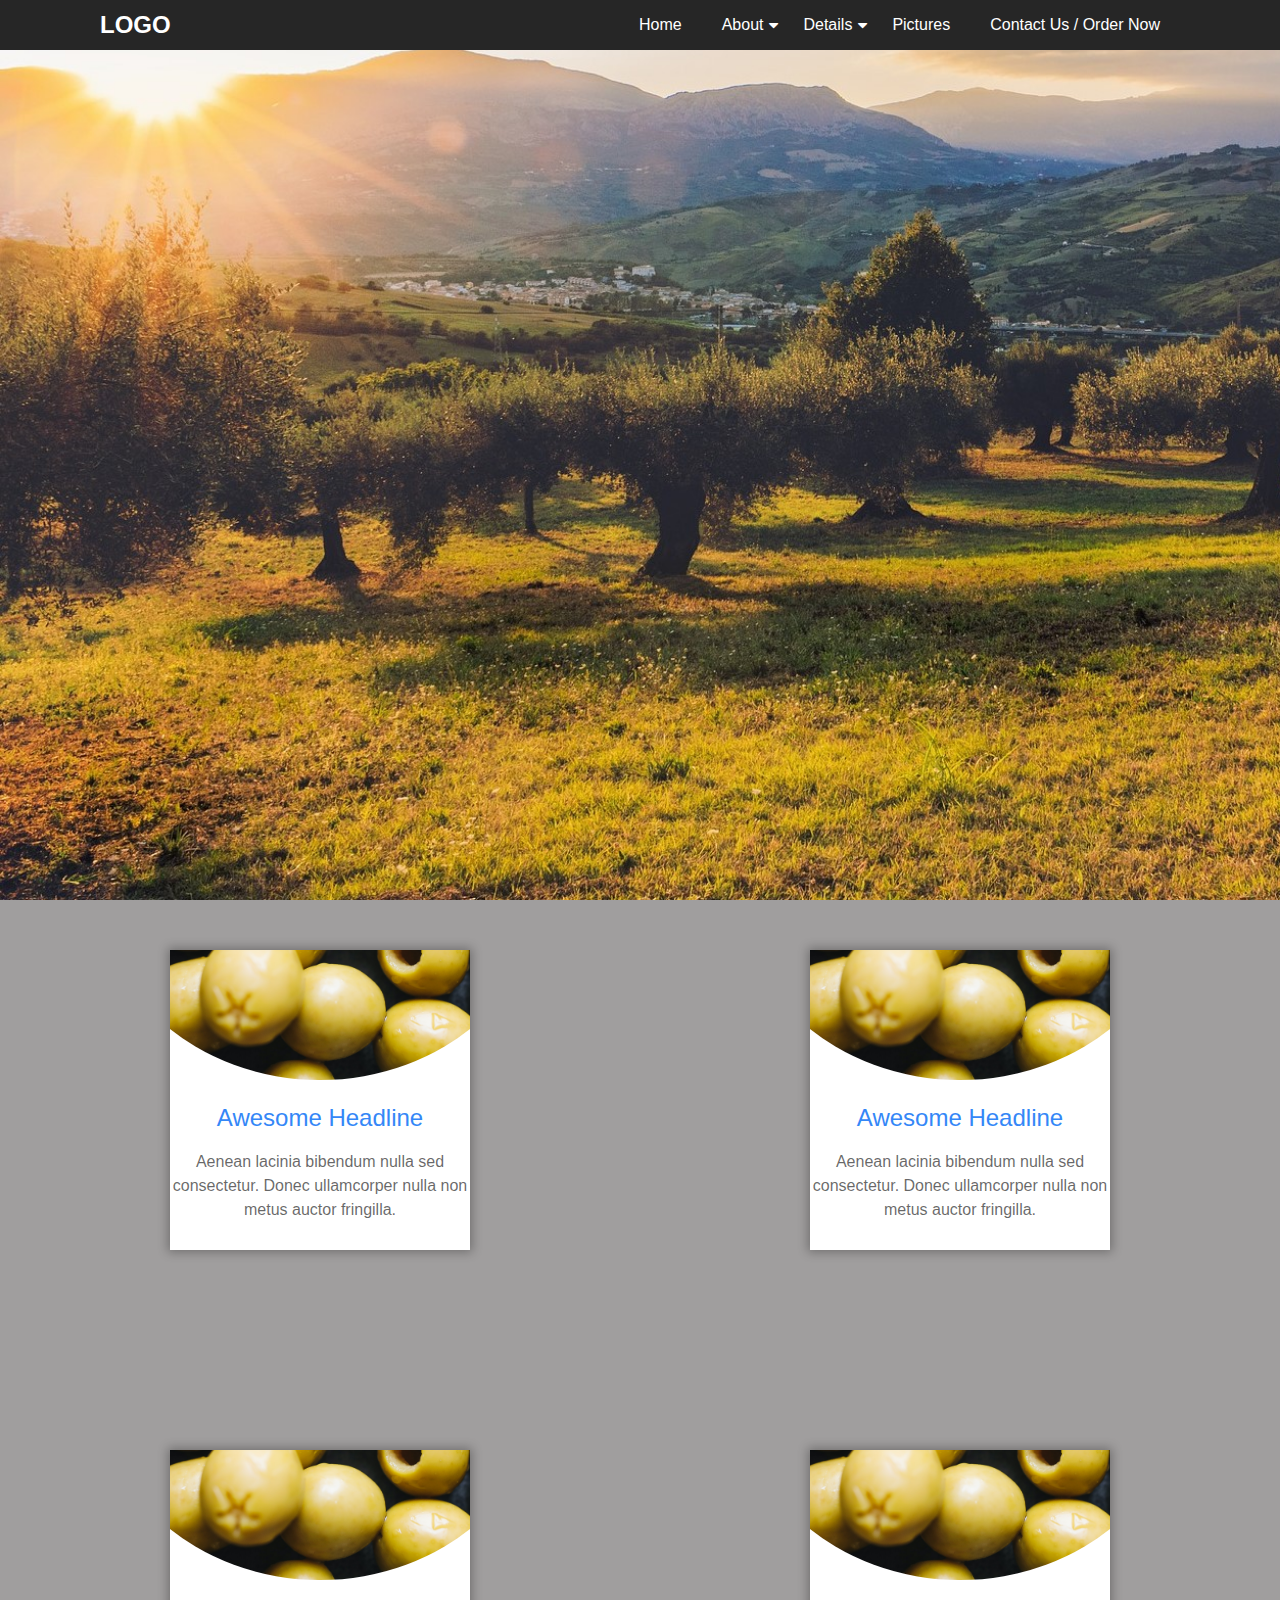
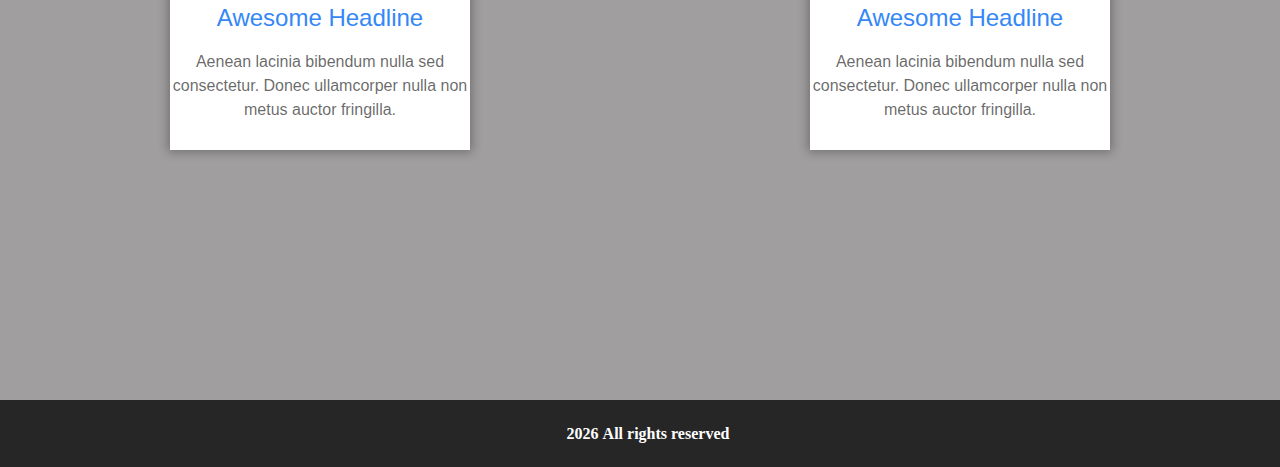
==== index.html @ 55783b51 "sekcije ubacene" ====
<!DOCTYPE html>
<html lang="en">
<head>
	<meta charset="UTF-8">
	<meta name="viewport" content="width=device-width, initial-scale=1.0">
	<title>Document</title>
	<link rel="stylesheet" href="https://stackpath.bootstrapcdn.com/font-awesome/4.7.0/css/font-awesome.min.css">
	<link rel="stylesheet" href="./styles/frame.css">
	<link rel="stylesheet" href="./styles/styles.css">
	
</head>
<body>
	<header>
		<div class="logo">LOGO</div>
		<nav>
			<ul>
				<li><a href="./index.html">Home</a></li>
				<li class="sub-menu"><a href="#">About</a>
					<ul>
						<li><a href="#">About the Company</a></li>
						<li><a href="#">About the Orchard</a></li>
						<li><a href="#">About the Farmers</a></li>
						<li><a href="#">About the Cause</a></li>
					</ul> </li>
				<li class="sub-menu"><a href="#">Details</a>
					<ul>
						<li><a href="#">Product Details</a></li>
						<li><a href="#">Tech Details</a></li>
						<li><a href="#">Packaging Details</a></li>
					</ul> </li>
				<li><a href="#">Pictures</a></li>
				<li><a href="./contact.html">Contact Us / Order Now</a></li>
			</ul>
		</nav>
		<div class="menu-toggle">
			<i class="fa fa-bars" aria-hidden="true"></i>
	</header>
<!-- hero -->
	<div class="container">
    <div class="box">

        <div class="title">
            <span class="block"></span>
            <h1 class="h1">Extra virgin oil<span class="span"></span></h1>
        </div>

        <div class="role">
            <div class="block"></div>
            <p class="p">from farmer <br> to bottle</p>
        </div>

    </div>
</div>
<!-- end of hero -->

<!-- cards -->
<section class="skills">
	<article class="skills-container">
		<div class="skill-container"><div class="card transition">
  <h2 class="transition">Awesome Headline</h2>
  <p>Aenean lacinia bibendum nulla sed consectetur. Donec ullamcorper nulla non metus auctor fringilla.</p>
  <div class="cta-container transition"><a href="#" class="cta">Call to action</a></div>
  <div class="card_circle transition"></div>
</div></div>
		<div class="skill-container"><div class="card transition">
  <h2 class="transition">Awesome Headline</h2>
  <p>Aenean lacinia bibendum nulla sed consectetur. Donec ullamcorper nulla non metus auctor fringilla.</p>
  <div class="cta-container transition"><a href="#" class="cta">Call to action</a></div>
  <div class="card_circle transition"></div>
</div></div>


		<div class="skill-container"><div class="card transition">
  <h2 class="transition">Awesome Headline</h2>
  <p>Aenean lacinia bibendum nulla sed consectetur. Donec ullamcorper nulla non metus auctor fringilla.</p>
  <div class="cta-container transition"><a href="#" class="cta">Call to action</a></div>
  <div class="card_circle transition"></div>
</div></div>
		<div class="skill-container"><div class="card transition">
  <h2 class="transition">Awesome Headline</h2>
  <p>Aenean lacinia bibendum nulla sed consectetur. Donec ullamcorper nulla non metus auctor fringilla.</p>
  <div class="cta-container transition"><a href="#" class="cta">Call to action</a></div>
  <div class="card_circle transition"></div>
</div></div>
	</article>
</section>

<!-- end of cards -->

<!-- section 1 -->

<section></section>

<!-- end of section 1 -->

<!-- section 2 -->

<section></section>

<!-- end of section 2 -->

<!-- section 3 -->

<section></section>

<!-- end of section 3 -->

<!-- section 4-->

<section></section>

<!-- end of section 4 -->





















<!-- footer-->
	<footer>
		<h4 class="footer-text">
			&copy;<span id="date"></span>
			<span>All rights reserved</span>
        </h4>
    </footer>

	
<script src="https://code.jquery.com/jquery-3.5.1.js"></script>
<script type="text/javascript">
	$(document).ready(function(){
		$('.menu-toggle').click(function(){
			$('nav').toggleClass('active')
		})
		$('ul li').click(function(){
			$(this).siblings().removeClass('active');
			$(this).toggleClass('active');
		})
	})
</script>
<script src="./js/app.js"></script>
</body>
</html>
---- styles/frame.css ----
/* import */
@import url('https://fonts.googleapis.com/css?family=Poppins:400,500,600,700,800,900');
@import url('https://fonts.googleapis.com/css?family=Lato:300,400|Poppins:300,400,800&display=swap');

body {
	margin: 0;
	padding: 0;
	font-family: sans-serif;
	line-height: 1.5;
	font-size: 0.875;
	background: #262626;
}


/* header i nav */

header{
	position: absolute;
	top: 0;
	left: 0;
	padding: 0 100px;
	background: #262626;
	width: 100%;
	box-sizing: border-box;
	z-index: 50;
}
header .logo {
color: #fff;
height: 50px;
line-height: 50px;
font-size: 24px;
float: left;
font-weight: bold;
}
header nav {
	float: right;
}
header nav ul {
	margin: 0;
	padding: 0;
	display: flex;
}
header nav ul li {
	list-style: none;
	position: relative;
}
header nav ul li.sub-menu:before{
content: "\f0d7";
font-family: fontAwesome;
position: absolute;
line-height: 50px;
color: #fff;
right: 5px;
}
header nav ul li.active.sub-menu:before{
content: '\f0d8';
position: absolute;
}
header nav ul li ul{
position: absolute;
left: 0;
background: #333;
display: none;
}
header nav ul li.active ul{
display: block;
}
header nav ul li ul li {
	display: block;
	width: 200px;
}
header nav ul li a {
	height: 50px;
	line-height: 50px;
	padding: 0 20px;
	color: #fff;
	text-decoration: none;
	display: block;
}

header nav ul li a:hover,header nav ul li a.active  {
	color: #fff;
	background: #2196f3;
}
.menu-toggle {
	color: #fff;
	float: right;
	line-height: 50px;
	font-size: 24px;
	cursor: pointer;
	display: none;
}
@media (max-width: 991px) {
	header {
		padding: 0 20px;
	}
	.menu-toggle{
		display: block;
	}
	header nav {
		position: absolute;
		width: 100%;
		height: calc(100vh - 50px);
		background: #333;
		top: 50px;
		left: -100%;
		transition: 0.5s;
	}
	header nav.active {
		left: 0;
	}
	header nav ul {
		display: block;
		text-align: center;
	}
	header nav ul li a {
		border-bottom: 1px solid rgba(0,0,0,.2);
	}
	header nav ul li.active ul {
		position: relative;
		background:#003e6f;
	}
	header nav ul li ul li {
		width: 100%;
	}
	
}

/*end of header i nav */

/* footer */

footer {
	background: #262626;
	font-family: fontAwesome;
	display: flex;
	justify-content: center;
	align-items: flex-start;
	color: #fff;
}

/* end of footer */
---- styles/styles.css ----
/* global css */

body {
	margin: 0;
	padding: 0;
	font-family: sans-serif;
	line-height: 1.5;
	font-size: 0.875;
}

.btn {
	text-transform: uppercase;
	background: purple;
	color: gray;
	padding: 0.375rem 0.75rem;
	letter-spacing: 0.3rem;
	display: inline-block;
	font-weight: 700;
	transition: all 0.4s linear;
	font-size: 0.875rem;
	border: 2px solid pink;
	cursor: pointer;
	box-shadow: 0 1px 3px rgba(0, 0, 0, 0.2);
}
.btn:hover {
  color: green;
  background: yellow;
}
/* End of global css */

/* Animations */
@keyframes top {
  0% {
    opacity: 0;
     bottom: -80px
  }
  100% {
    opacity: 1;
     bottom: 0px

  }
}

@keyframes icon {
  0% {
    opacity: 0;
     transform: scale(0.0);
  }
   50% {
      opacity: 1;
     transform: scale(1.3) rotate(-02deg);
   }
  100% {
    opacity: 1;
     bottom: 0px;
  }
}


@keyframes mainBlock {
  0% {
    width: 0%;
    left: 0;

  }
  50% {
    width: 100%;
    left: 0;

  }
  100% {
    width: 0;
    left: 100%;
  }
}

@keyframes secBlock {
  0% {
    width: 0%;
    left: 0;

  }
  50% {
    width: 100%;
    left: 0;

  }
  100% {
    width: 0;
    left: 100%;
  }
}

@keyframes mainFadeIn {
  0% {
    opacity: 0;
  }
  100% {
    opacity: 1;
  }
}


@keyframes popIn {
  0% {
    width: 0px;
    height: 0px;
    background: #e9d856;
    border: 0px solid #ddd;
    opacity: 0;
  }
  50% {
    width: 10px;
    height: 10px;
    background: #e9d856;
    opacity: 1;
    bottom: 45px;
  }
   65% {
      width: 7px;
    height: 7px;
      bottom: 0px;
      width: 15px
   }
   80% {
      width: 10px;
    height: 10px;
      bottom: 20px
   }
  100% {
    width: 7px;
    height: 7px;
    background: #e9d856;
    border: 0px solid #222;
    bottom: 13px;

  }
}

@keyframes secFadeIn {
  0% {
    opacity: 0;
  }
  100% {
    opacity: 0.5;
  }
}

/* end of Animations */


/* hero with animated text */

.container {
	width: 100%;
	height: 100vh;
	background: url("../assets/img/plantation-crop.jpg") no-repeat;
	background-size: cover;

	display: flex;
	justify-content: center;
	align-items: flex-start;
}
.box {
	width: 250px;
	height: 250px;
	position: relative;
	display: flex;
	justify-content: flex-end;
	flex-direction: column;
}
.title {
	width: 100%;
	position: relative;
	display: flex;
	align-items: center;
	height: 50px;
}
.block {
	width: 0%;
	height: inherit;
	background: #ffb510;
	position: absolute;
	animation: mainBlock 2s cubic-bezier(.74, .06, .4, .92) forwards;
	display: flex;
}

.h1 {
	font-family: 'Poppins';
	color: #fff;
	font-size: 32px;
	-webkit-animation: mainFadeIn 2s forwards;
	-o-animation: mainFadeIn 2s forwards;
 	animation: mainFadeIn 2s forwards;
	animation-delay: 1.6s;
	opacity: 0;
	display: flex;
	align-items: baseline;
	position: relative;
	  }
.span {
	width:0px;
	height: 0px;
	-webkit-border-radius: 50%;
	-moz-border-radius: 50%;
	border-radius: 50%;
	background: #ffb510;
	-webkit-animation: load 0.6s cubic-bezier(.74, .06, .4, .92) forwards;
	animation: popIn 0.8s cubic-bezier(.74, .06, .4, .92) forwards;
	animation-delay: 2s;
	margin-left: 5px;
	margin-top: -10px;
	position: absolute;
	bottom: 13px;
	right: -12px;
}
.role {
	width: 100%;
	position: relative;
	display: flex;
	align-items: center;
	height: 30px;
	margin-top: -10px;
	}
.block {
	width: 0%;
	height: inherit;
	background: greenyellow;
	position: absolute;
	animation: secBlock 2s cubic-bezier(.74, .06, .4, .92) forwards;
	animation-delay: 2s;
	display: flex;
}

.p {
	animation: secFadeIn 2s forwards;
	animation-delay: 3.2s;
	opacity: 0;
	font-weight: 400;
	font-family: 'Lato';
	color: #ffffff;
	font-size: 12px;
	text-transform: uppercase;
	letter-spacing: 5px;
}

/* end of hero with animated text */

/* skill cards */
.skills-container {
	display: flex;
	flex-direction: column;
	justify-content: space-around;
	align-items: flex-start;
	flex-wrap: wrap;
	height: 1400px;
	padding-top: 50px;
	padding-bottom: 50px;
	background: rgb(160, 158, 158);
	
}
.skill-container {
width: 100%;
} 
@media screen and (min-width: 1024px) {
	.skills-container {
		display: flex;
		align-items: flex-start;
		flex-direction: row;
		flex-wrap: wrap;
		height: 1000px;
	}
	.skill-container {
		width: 50%;
	}
}
 @media screen and (min-width: 1400px) {
	.skills-container {
		display: flex;
		align-items: flex-start;
		flex-direction: row;
		flex-wrap: nowrap;
		height: 500px;
	}
} 




.transition { transition: .3s cubic-bezier(.3, 0, 0, 1.3) }
.card {
    background-color: #fff;
    bottom: 0;
    box-shadow: 0px 0px 10px 2px rgba(0,0,0,0.3);
  -webkit-box-shadow: 0px 0px 10px 2px rgba(0,0,0,0.3);
  -moz-box-shadow: 0px 0px 10px 2px rgba(0,0,0,0.3);
    height: 300px;
    left: 0;
    margin: auto;
    overflow: hidden;
    position: relative;
    right: 0;
    top: 0;
    width: 300px;
}
.card:hover {
    height: 450px;
    width: 300px;
}
.card:hover .cta-container {
    display: inline;
    margin-top: 380px;
}
.card:hover .card_circle {
    background-size: cover;
    border-radius: 0;
    margin-top: -130px;
}
.card:hover h2 {
    background: #3487f7;
    color: #fff;
    margin-top: 100px;
    padding: 5px;
}
.card:hover h2 small { color: #fff }
.card:hover p { margin-top: 300px }
.card_circle {
    background: url(../assets/img/pexels-polina-tankilevitch-4109910.jpg) no-repeat center bottom;
    background-color: #3487f7;
    background-size: cover;
    border-radius: 50%;
    height: 400px;
    margin-left: -75px;
    margin-top: -270px;
    position: absolute;
    width: 450px;
}
section article div div h2 {
    color: #3487f7;
    font-family: 'Raleway', sans-serif;
    font-size: 24px;
    font-weight: 200;
    margin-top: 150px;
    position: absolute;
    text-align: center;
    width: 100%;
    z-index: 9999;
}
section article div div p {
    color: rgba(0,0,0,.6);
    font-family: 'Raleway', sans-serif;
    font-size: 100%;
    font-weight: normal;
    margin-top: 200px;
    position: absolute;
    text-align: center;
    z-index: 9999;
}
.cta-container {
    display: none;
    margin-top: 320px;
    position: absolute;
    text-align: center;
    width: 100%;
    z-index: 9999;
}
.cta {
    -moz-border-radius: 2px;
    -moz-transition: 0.2s ease-out;
    -ms-transition: 0.2s ease-out;
    -o-transition: 0.2s ease-out;
    -webkit-border-radius: 2px;
    -webkit-transition: 0.2s ease-out;
    background-clip: padding-box;
    border: 2px solid #3487f7;
    border-radius: 2px;
    color: #3487f7;
    display: inline-block;
    font-family: 'Raleway', sans-serif;
    font-size: 17px;
    font-weight: 400;
    height: 36px;
    letter-spacing: 0.5px;
    line-height: 36px;
    margin-bottom: 15px;
    padding: 0 2rem;
    text-decoration: none;
    text-transform: uppercase;
    transition: 0.2s ease-out;
}
.cta:hover {
    background-color: yellow;
    box-shadow: 0 8px 17px 0 rgba(0, 0, 0, 0.2), 0 6px 20px 0 rgba(0, 0, 0, 0.19);
    color: #fff;
    -moz-box-shadow: 0 8px 17px 0 rgba(0, 0, 0, 0.2), 0 6px 20px 0 rgba(0, 0, 0, 0.19);
    -webkit-box-shadow: 0 8px 17px 0 rgba(0, 0, 0, 0.2), 0 6px 20px 0 rgba(0, 0, 0, 0.19);
}

/* end of skill cards */
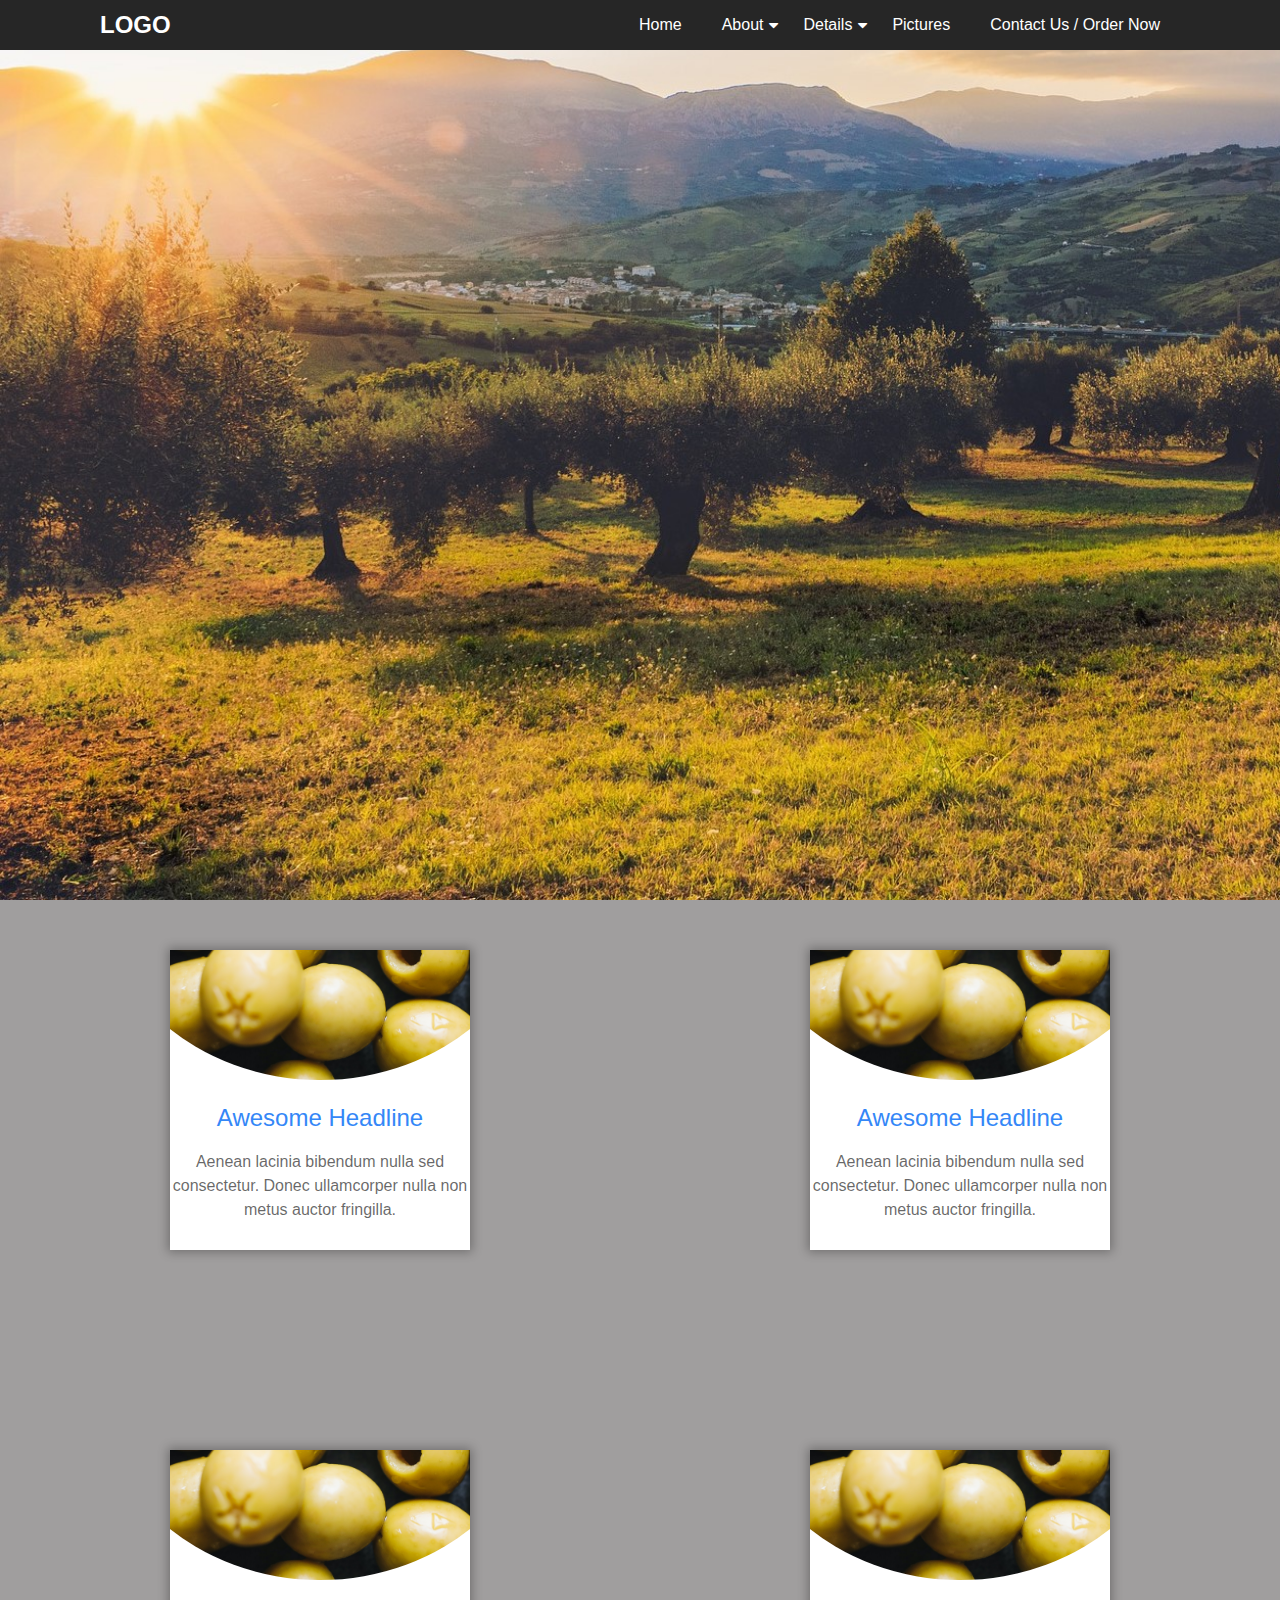
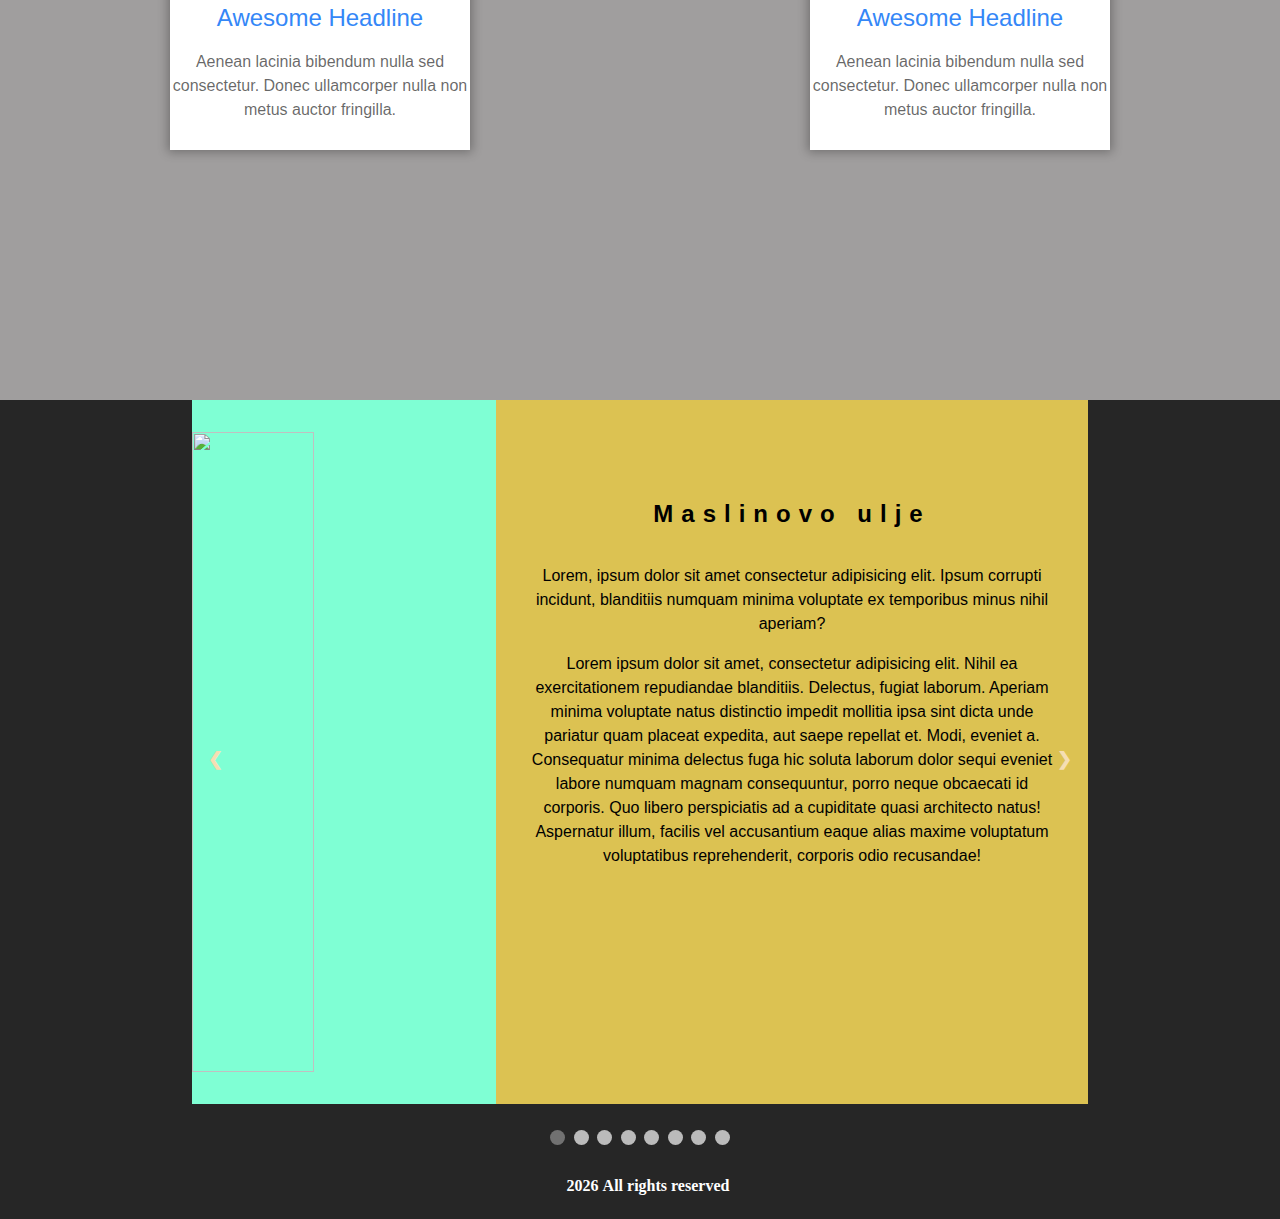
==== commit fd9e2961: "Zadatak2" ====
--- a/index.html
+++ b/index.html
@@ -95,7 +95,202 @@
 
 <!-- section 2 -->
 
-<section></section>
+<section class="clearfix">
+	<!-- Protuct-details(z2) -->
+	<div class="slideshow-container2 ">
+	
+		<!-- picture #1 -->
+		<div class="mySlides2 fade2 clearfix">
+			<div><img src="./image/oly1.png" id="imgSlide2" alt=""></div>
+			<div id="mySlidesText2">
+				<h2 class="heading-mySlidesText2">Maslinovo ulje</h2>
+				<p>Lorem, ipsum dolor sit amet consectetur adipisicing elit. Ipsum corrupti incidunt, blanditiis numquam
+					minima voluptate ex temporibus minus nihil aperiam?</p>
+				<p class="Paragraph-mySlidesText2">Lorem ipsum dolor sit amet, consectetur adipisicing elit. Nihil ea
+					exercitationem repudiandae blanditiis. Delectus, fugiat laborum. Aperiam minima voluptate natus
+					distinctio impedit mollitia ipsa sint dicta unde pariatur quam placeat expedita, aut saepe repellat et.
+					Modi, eveniet a. Consequatur minima delectus fuga hic soluta laborum dolor sequi eveniet labore numquam
+					magnam consequuntur, porro neque obcaecati id corporis. Quo libero perspiciatis ad a cupiditate quasi
+					architecto natus! Aspernatur illum, facilis vel accusantium eaque alias maxime voluptatum voluptatibus
+					reprehenderit, corporis odio recusandae!</p>
+			</div>
+		</div>
+	
+		<!-- picture #2 -->
+		<div class="mySlides2 fade2">
+			<div class="numbertext2">2 / 8</div>
+			<img src="./image/oly2.jpg" id="imgSlide2" alt="">
+	
+			<div id="mySlidesText2">
+				<h2 class="heading-mySlidesText2">Maslinovo ulje</h2>
+				<p>Lorem, ipsum dolor sit amet consectetur adipisicing elit. Ipsum corrupti incidunt, blanditiis numquam
+					minima
+					voluptate ex temporibus minus nihil aperiam?</p>
+				<p class="Paragraph-mySlidesText2">Lorem ipsum dolor sit amet, consectetur adipisicing elit. Nihil ea
+					exercitationem
+					repudiandae blanditiis. Delectus, fugiat laborum. Aperiam minima voluptate natus distinctio impedit
+					mollitia ipsa sint
+					dicta unde pariatur quam placeat expedita, aut saepe repellat et. Modi, eveniet a. Consequatur minima
+					delectus fuga
+					hic soluta laborum dolor sequi eveniet labore numquam magnam consequuntur, porro neque obcaecati id
+					corporis. Quo
+					libero perspiciatis ad a cupiditate quasi architecto natus! Aspernatur illum, facilis vel accusantium
+					eaque alias
+					maxime voluptatum voluptatibus reprehenderit, corporis odio recusandae!</p>
+			</div>
+		</div>
+	
+		<!-- picture #3 -->
+		<div class="mySlides2 fade2">
+			<div class="numbertext2">3 / 8</div>
+			<img src="./image/oly3.jpg" id="imgSlide2" alt="">
+			<div id="mySlidesText2">
+				<h2 class="heading-mySlidesText2">Maslinovo ulje</h2>
+				<p>Lorem, ipsum dolor sit amet consectetur adipisicing elit. Ipsum corrupti incidunt, blanditiis numquam
+					minima
+					voluptate ex temporibus minus nihil aperiam?</p>
+				<p class="Paragraph-mySlidesText2">Lorem ipsum dolor sit amet, consectetur adipisicing elit. Nihil ea
+					exercitationem
+					repudiandae blanditiis. Delectus, fugiat laborum. Aperiam minima voluptate natus distinctio impedit
+					mollitia ipsa sint
+					dicta unde pariatur quam placeat expedita, aut saepe repellat et. Modi, eveniet a. Consequatur minima
+					delectus fuga
+					hic soluta laborum dolor sequi eveniet labore numquam magnam consequuntur, porro neque obcaecati id
+					corporis. Quo
+					libero perspiciatis ad a cupiditate quasi architecto natus! Aspernatur illum, facilis vel accusantium
+					eaque alias
+					maxime voluptatum voluptatibus reprehenderit, corporis odio recusandae!</p>
+			</div>
+		</div>
+		<!-- picture #4 -->
+		<div class="mySlides2 fade2">
+			<div class="numbertext2">4 / 8</div>
+			<img src="./image/oly4.jpg" id="imgSlide2" alt="">
+			<div id="mySlidesText2">
+				<h2 class="heading-mySlidesText2">Maslinovo ulje</h2>
+				<p>Lorem, ipsum dolor sit amet consectetur adipisicing elit. Ipsum corrupti incidunt, blanditiis numquam
+					minima
+					voluptate ex temporibus minus nihil aperiam?</p>
+				<p class="Paragraph-mySlidesText2">Lorem ipsum dolor sit amet, consectetur adipisicing elit. Nihil ea
+					exercitationem
+					repudiandae blanditiis. Delectus, fugiat laborum. Aperiam minima voluptate natus distinctio impedit
+					mollitia ipsa sint
+					dicta unde pariatur quam placeat expedita, aut saepe repellat et. Modi, eveniet a. Consequatur minima
+					delectus fuga
+					hic soluta laborum dolor sequi eveniet labore numquam magnam consequuntur, porro neque obcaecati id
+					corporis. Quo
+					libero perspiciatis ad a cupiditate quasi architecto natus! Aspernatur illum, facilis vel accusantium
+					eaque alias
+					maxime voluptatum voluptatibus reprehenderit, corporis odio recusandae!</p>
+			</div>
+		</div>
+	
+		<!-- picture #5 -->
+		<div class="mySlides2 fade2">
+			<div class="numbertext2">5 / 8</div>
+			<img src="./image/oly5.jpg" id="imgSlide2" alt="">
+			<div id="mySlidesText2">
+				<h2 class="heading-mySlidesText2">Maslinovo ulje</h2>
+				<p>Lorem, ipsum dolor sit amet consectetur adipisicing elit. Ipsum corrupti incidunt, blanditiis numquam
+					minima
+					voluptate ex temporibus minus nihil aperiam?</p>
+				<p class="Paragraph-mySlidesText2">Lorem ipsum dolor sit amet, consectetur adipisicing elit. Nihil ea
+					exercitationem
+					repudiandae blanditiis. Delectus, fugiat laborum. Aperiam minima voluptate natus distinctio impedit
+					mollitia ipsa sint
+					dicta unde pariatur quam placeat expedita, aut saepe repellat et. Modi, eveniet a. Consequatur minima
+					delectus fuga
+					hic soluta laborum dolor sequi eveniet labore numquam magnam consequuntur, porro neque obcaecati id
+					corporis. Quo
+					libero perspiciatis ad a cupiditate quasi architecto natus! Aspernatur illum, facilis vel accusantium
+					eaque alias
+					maxime voluptatum voluptatibus reprehenderit, corporis odio recusandae!</p>
+			</div>
+		</div>
+	
+		<!-- picture #6 -->
+		<div class="mySlides2 fade2">
+			<div class="numbertext2">6 / 8</div>
+			<img src="./image/oly6.jpg" id="imgSlide2" alt="">
+			<div id="mySlidesText2">
+				<h2 class="heading-mySlidesText2">Maslinovo ulje</h2>
+				<p>Lorem, ipsum dolor sit amet consectetur adipisicing elit. Ipsum corrupti incidunt, blanditiis numquam
+					minima voluptate ex temporibus minus nihil aperiam?</p>
+				<p class="Paragraph-mySlidesText2">Lorem ipsum dolor sit amet, consectetur adipisicing elit. Nihil ea
+					exercitationem repudiandae blanditiis. Delectus, fugiat laborum. Aperiam minima voluptate natus
+					distinctio impedit mollitia ipsa sint dicta unde pariatur quam placeat expedita, aut saepe repellat et.
+					Modi, eveniet a. Consequatur minima delectus fuga hic soluta laborum dolor sequi eveniet labore numquam
+					magnam consequuntur, porro neque obcaecati id corporis. Quo libero perspiciatis ad a cupiditate quasi
+					architecto natus! Aspernatur illum, facilis vel accusantium eaque alias maxime voluptatum voluptatibus
+					reprehenderit, corporis odio recusandae!</p>
+			</div>
+		</div>
+	
+		<!-- picture #7 -->
+		<div class="mySlides2 fade2">
+			<div class="numbertext2">7 / 8</div>
+			<img src="./image/oly7.jpg" id="imgSlide2" alt="">
+			<div id="mySlidesText2">
+				<h2 class="heading-mySlidesText2">Maslinovo ulje</h2>
+				<p>Lorem, ipsum dolor sit amet consectetur adipisicing elit. Ipsum corrupti incidunt, blanditiis numquam
+					minima
+					voluptate ex temporibus minus nihil aperiam?</p>
+				<p class="Paragraph-mySlidesText2">Lorem ipsum dolor sit amet, consectetur adipisicing elit. Nihil ea
+					exercitationem
+					repudiandae blanditiis. Delectus, fugiat laborum. Aperiam minima voluptate natus distinctio impedit
+					mollitia ipsa sint
+					dicta unde pariatur quam placeat expedita, aut saepe repellat et. Modi, eveniet a. Consequatur minima
+					delectus fuga
+					hic soluta laborum dolor sequi eveniet labore numquam magnam consequuntur, porro neque obcaecati id
+					corporis. Quo
+					libero perspiciatis ad a cupiditate quasi architecto natus! Aspernatur illum, facilis vel accusantium
+					eaque alias
+					maxime voluptatum voluptatibus reprehenderit, corporis odio recusandae!</p>
+			</div>
+		</div>
+	
+		<!-- picture #8 -->
+		<div class="mySlides2 fade2">
+			<div class="numbertext2">8 / 8</div>
+			<img src="./image/oly8.jpg" id="imgSlide2" alt="">
+			<div id="mySlidesText2">
+				<h2 class="heading-mySlidesText2">Maslinovo ulje</h2>
+				<p>Lorem, ipsum dolor sit amet consectetur adipisicing elit. Ipsum corrupti incidunt, blanditiis numquam
+					minima
+					voluptate ex temporibus minus nihil aperiam?</p>
+				<p class="Paragraph-mySlidesText2">Lorem ipsum dolor sit amet, consectetur adipisicing elit. Nihil ea
+					exercitationem
+					repudiandae blanditiis. Delectus, fugiat laborum. Aperiam minima voluptate natus distinctio impedit
+					mollitia ipsa sint
+					dicta unde pariatur quam placeat expedita, aut saepe repellat et. Modi, eveniet a. Consequatur minima
+					delectus fuga
+					hic soluta laborum dolor sequi eveniet labore numquam magnam consequuntur, porro neque obcaecati id
+					corporis. Quo
+					libero perspiciatis ad a cupiditate quasi architecto natus! Aspernatur illum, facilis vel accusantium
+					eaque alias
+					maxime voluptatum voluptatibus reprehenderit, corporis odio recusandae!</p>
+			</div>
+		</div>
+	
+		<!-- Next and previous buttons -->
+		<a class="prev2" onclick="plusSlides(-1)">&#10094;</a>
+		<a class="next2" onclick="plusSlides(1)">&#10095;</a>
+	
+	</div>
+	<br>
+	
+	<!-- The dots/circles -->
+	<div id="divDots2">
+		<span class="dot2" onclick="currentSlide(1)"></span>
+		<span class="dot2" onclick="currentSlide(2)"></span>
+		<span class="dot2" onclick="currentSlide(3)"></span>
+		<span class="dot2" onclick="currentSlide(4)"></span>
+		<span class="dot2" onclick="currentSlide(5)"></span>
+		<span class="dot2" onclick="currentSlide(6)"></span>
+		<span class="dot2" onclick="currentSlide(7)"></span>
+		<span class="dot2" onclick="currentSlide(8)"></span>
+	</div>
+</section>
 
 <!-- end of section 2 -->
 
--- a/styles/styles.css
+++ b/styles/styles.css
@@ -1,27 +1,26 @@
-
 /* global css */
 
 body {
-	margin: 0;
-	padding: 0;
-	font-family: sans-serif;
-	line-height: 1.5;
-	font-size: 0.875;
+  margin: 0;
+  padding: 0;
+  font-family: sans-serif;
+  line-height: 1.5;
+  font-size: 0.875;
 }
 
 .btn {
-	text-transform: uppercase;
-	background: purple;
-	color: gray;
-	padding: 0.375rem 0.75rem;
-	letter-spacing: 0.3rem;
-	display: inline-block;
-	font-weight: 700;
-	transition: all 0.4s linear;
-	font-size: 0.875rem;
-	border: 2px solid pink;
-	cursor: pointer;
-	box-shadow: 0 1px 3px rgba(0, 0, 0, 0.2);
+  text-transform: uppercase;
+  background: purple;
+  color: gray;
+  padding: 0.375rem 0.75rem;
+  letter-spacing: 0.3rem;
+  display: inline-block;
+  font-weight: 700;
+  transition: all 0.4s linear;
+  font-size: 0.875rem;
+  border: 2px solid pink;
+  cursor: pointer;
+  box-shadow: 0 1px 3px rgba(0, 0, 0, 0.2);
 }
 .btn:hover {
   color: green;
@@ -33,41 +32,37 @@
 @keyframes top {
   0% {
     opacity: 0;
-     bottom: -80px
-  }
-  100% {
-    opacity: 1;
-     bottom: 0px
-
+    bottom: -80px;
+  }
+  100% {
+    opacity: 1;
+    bottom: 0px;
   }
 }
 
 @keyframes icon {
   0% {
     opacity: 0;
-     transform: scale(0.0);
-  }
-   50% {
-      opacity: 1;
-     transform: scale(1.3) rotate(-02deg);
-   }
-  100% {
-    opacity: 1;
-     bottom: 0px;
-  }
-}
-
+    transform: scale(0);
+  }
+  50% {
+    opacity: 1;
+    transform: scale(1.3) rotate(-02deg);
+  }
+  100% {
+    opacity: 1;
+    bottom: 0px;
+  }
+}
 
 @keyframes mainBlock {
   0% {
     width: 0%;
     left: 0;
-
   }
   50% {
     width: 100%;
     left: 0;
-
   }
   100% {
     width: 0;
@@ -79,12 +74,10 @@
   0% {
     width: 0%;
     left: 0;
-
   }
   50% {
     width: 100%;
     left: 0;
-
   }
   100% {
     width: 0;
@@ -100,7 +93,6 @@
     opacity: 1;
   }
 }
-
 
 @keyframes popIn {
   0% {
@@ -117,24 +109,23 @@
     opacity: 1;
     bottom: 45px;
   }
-   65% {
-      width: 7px;
+  65% {
+    width: 7px;
     height: 7px;
-      bottom: 0px;
-      width: 15px
-   }
-   80% {
-      width: 10px;
+    bottom: 0px;
+    width: 15px;
+  }
+  80% {
+    width: 10px;
     height: 10px;
-      bottom: 20px
-   }
+    bottom: 20px;
+  }
   100% {
     width: 7px;
     height: 7px;
     background: #e9d856;
     border: 0px solid #222;
     bottom: 13px;
-
   }
 }
 
@@ -149,252 +140,418 @@
 
 /* end of Animations */
 
-
 /* hero with animated text */
 
 .container {
-	width: 100%;
-	height: 100vh;
-	background: url("../assets/img/plantation-crop.jpg") no-repeat;
-	background-size: cover;
-
-	display: flex;
-	justify-content: center;
-	align-items: flex-start;
+  width: 100%;
+  height: 100vh;
+  background: url("../assets/img/plantation-crop.jpg") no-repeat;
+  background-size: cover;
+
+  display: flex;
+  justify-content: center;
+  align-items: flex-start;
 }
 .box {
-	width: 250px;
-	height: 250px;
-	position: relative;
-	display: flex;
-	justify-content: flex-end;
-	flex-direction: column;
+  width: 250px;
+  height: 250px;
+  position: relative;
+  display: flex;
+  justify-content: flex-end;
+  flex-direction: column;
 }
 .title {
-	width: 100%;
-	position: relative;
-	display: flex;
-	align-items: center;
-	height: 50px;
+  width: 100%;
+  position: relative;
+  display: flex;
+  align-items: center;
+  height: 50px;
 }
 .block {
-	width: 0%;
-	height: inherit;
-	background: #ffb510;
-	position: absolute;
-	animation: mainBlock 2s cubic-bezier(.74, .06, .4, .92) forwards;
-	display: flex;
+  width: 0%;
+  height: inherit;
+  background: #ffb510;
+  position: absolute;
+  animation: mainBlock 2s cubic-bezier(0.74, 0.06, 0.4, 0.92) forwards;
+  display: flex;
 }
 
 .h1 {
-	font-family: 'Poppins';
-	color: #fff;
-	font-size: 32px;
-	-webkit-animation: mainFadeIn 2s forwards;
-	-o-animation: mainFadeIn 2s forwards;
- 	animation: mainFadeIn 2s forwards;
-	animation-delay: 1.6s;
-	opacity: 0;
-	display: flex;
-	align-items: baseline;
-	position: relative;
-	  }
+  font-family: "Poppins";
+  color: #fff;
+  font-size: 32px;
+  -webkit-animation: mainFadeIn 2s forwards;
+  -o-animation: mainFadeIn 2s forwards;
+  animation: mainFadeIn 2s forwards;
+  animation-delay: 1.6s;
+  opacity: 0;
+  display: flex;
+  align-items: baseline;
+  position: relative;
+}
 .span {
-	width:0px;
-	height: 0px;
-	-webkit-border-radius: 50%;
-	-moz-border-radius: 50%;
-	border-radius: 50%;
-	background: #ffb510;
-	-webkit-animation: load 0.6s cubic-bezier(.74, .06, .4, .92) forwards;
-	animation: popIn 0.8s cubic-bezier(.74, .06, .4, .92) forwards;
-	animation-delay: 2s;
-	margin-left: 5px;
-	margin-top: -10px;
-	position: absolute;
-	bottom: 13px;
-	right: -12px;
+  width: 0px;
+  height: 0px;
+  -webkit-border-radius: 50%;
+  -moz-border-radius: 50%;
+  border-radius: 50%;
+  background: #ffb510;
+  -webkit-animation: load 0.6s cubic-bezier(0.74, 0.06, 0.4, 0.92) forwards;
+  animation: popIn 0.8s cubic-bezier(0.74, 0.06, 0.4, 0.92) forwards;
+  animation-delay: 2s;
+  margin-left: 5px;
+  margin-top: -10px;
+  position: absolute;
+  bottom: 13px;
+  right: -12px;
 }
 .role {
-	width: 100%;
-	position: relative;
-	display: flex;
-	align-items: center;
-	height: 30px;
-	margin-top: -10px;
-	}
+  width: 100%;
+  position: relative;
+  display: flex;
+  align-items: center;
+  height: 30px;
+  margin-top: -10px;
+}
 .block {
-	width: 0%;
-	height: inherit;
-	background: greenyellow;
-	position: absolute;
-	animation: secBlock 2s cubic-bezier(.74, .06, .4, .92) forwards;
-	animation-delay: 2s;
-	display: flex;
+  width: 0%;
+  height: inherit;
+  background: greenyellow;
+  position: absolute;
+  animation: secBlock 2s cubic-bezier(0.74, 0.06, 0.4, 0.92) forwards;
+  animation-delay: 2s;
+  display: flex;
 }
 
 .p {
-	animation: secFadeIn 2s forwards;
-	animation-delay: 3.2s;
-	opacity: 0;
-	font-weight: 400;
-	font-family: 'Lato';
-	color: #ffffff;
-	font-size: 12px;
-	text-transform: uppercase;
-	letter-spacing: 5px;
+  animation: secFadeIn 2s forwards;
+  animation-delay: 3.2s;
+  opacity: 0;
+  font-weight: 400;
+  font-family: "Lato";
+  color: #ffffff;
+  font-size: 12px;
+  text-transform: uppercase;
+  letter-spacing: 5px;
 }
 
 /* end of hero with animated text */
 
 /* skill cards */
 .skills-container {
-	display: flex;
-	flex-direction: column;
-	justify-content: space-around;
-	align-items: flex-start;
-	flex-wrap: wrap;
-	height: 1400px;
-	padding-top: 50px;
-	padding-bottom: 50px;
-	background: rgb(160, 158, 158);
-	
+  display: flex;
+  flex-direction: column;
+  justify-content: space-around;
+  align-items: flex-start;
+  flex-wrap: wrap;
+  height: 1400px;
+  padding-top: 50px;
+  padding-bottom: 50px;
+  background: rgb(160, 158, 158);
 }
 .skill-container {
-width: 100%;
-} 
+  width: 100%;
+}
 @media screen and (min-width: 1024px) {
-	.skills-container {
-		display: flex;
-		align-items: flex-start;
-		flex-direction: row;
-		flex-wrap: wrap;
-		height: 1000px;
-	}
-	.skill-container {
-		width: 50%;
-	}
-}
- @media screen and (min-width: 1400px) {
-	.skills-container {
-		display: flex;
-		align-items: flex-start;
-		flex-direction: row;
-		flex-wrap: nowrap;
-		height: 500px;
-	}
-} 
-
-
-
-
-.transition { transition: .3s cubic-bezier(.3, 0, 0, 1.3) }
+  .skills-container {
+    display: flex;
+    align-items: flex-start;
+    flex-direction: row;
+    flex-wrap: wrap;
+    height: 1000px;
+  }
+  .skill-container {
+    width: 50%;
+  }
+}
+@media screen and (min-width: 1400px) {
+  .skills-container {
+    display: flex;
+    align-items: flex-start;
+    flex-direction: row;
+    flex-wrap: nowrap;
+    height: 500px;
+  }
+}
+
+.transition {
+  transition: 0.3s cubic-bezier(0.3, 0, 0, 1.3);
+}
 .card {
-    background-color: #fff;
-    bottom: 0;
-    box-shadow: 0px 0px 10px 2px rgba(0,0,0,0.3);
-  -webkit-box-shadow: 0px 0px 10px 2px rgba(0,0,0,0.3);
-  -moz-box-shadow: 0px 0px 10px 2px rgba(0,0,0,0.3);
-    height: 300px;
-    left: 0;
-    margin: auto;
-    overflow: hidden;
-    position: relative;
-    right: 0;
-    top: 0;
-    width: 300px;
+  background-color: #fff;
+  bottom: 0;
+  box-shadow: 0px 0px 10px 2px rgba(0, 0, 0, 0.3);
+  -webkit-box-shadow: 0px 0px 10px 2px rgba(0, 0, 0, 0.3);
+  -moz-box-shadow: 0px 0px 10px 2px rgba(0, 0, 0, 0.3);
+  height: 300px;
+  left: 0;
+  margin: auto;
+  overflow: hidden;
+  position: relative;
+  right: 0;
+  top: 0;
+  width: 300px;
 }
 .card:hover {
-    height: 450px;
-    width: 300px;
+  height: 450px;
+  width: 300px;
 }
 .card:hover .cta-container {
-    display: inline;
-    margin-top: 380px;
+  display: inline;
+  margin-top: 380px;
 }
 .card:hover .card_circle {
-    background-size: cover;
-    border-radius: 0;
-    margin-top: -130px;
+  background-size: cover;
+  border-radius: 0;
+  margin-top: -130px;
 }
 .card:hover h2 {
-    background: #3487f7;
-    color: #fff;
-    margin-top: 100px;
-    padding: 5px;
-}
-.card:hover h2 small { color: #fff }
-.card:hover p { margin-top: 300px }
+  background: #3487f7;
+  color: #fff;
+  margin-top: 100px;
+  padding: 5px;
+}
+.card:hover h2 small {
+  color: #fff;
+}
+.card:hover p {
+  margin-top: 300px;
+}
 .card_circle {
-    background: url(../assets/img/pexels-polina-tankilevitch-4109910.jpg) no-repeat center bottom;
-    background-color: #3487f7;
-    background-size: cover;
-    border-radius: 50%;
-    height: 400px;
-    margin-left: -75px;
-    margin-top: -270px;
-    position: absolute;
-    width: 450px;
+  background: url(../assets/img/pexels-polina-tankilevitch-4109910.jpg)
+    no-repeat center bottom;
+  background-color: #3487f7;
+  background-size: cover;
+  border-radius: 50%;
+  height: 400px;
+  margin-left: -75px;
+  margin-top: -270px;
+  position: absolute;
+  width: 450px;
 }
 section article div div h2 {
-    color: #3487f7;
-    font-family: 'Raleway', sans-serif;
-    font-size: 24px;
-    font-weight: 200;
-    margin-top: 150px;
-    position: absolute;
-    text-align: center;
-    width: 100%;
-    z-index: 9999;
+  color: #3487f7;
+  font-family: "Raleway", sans-serif;
+  font-size: 24px;
+  font-weight: 200;
+  margin-top: 150px;
+  position: absolute;
+  text-align: center;
+  width: 100%;
+  z-index: 9999;
 }
 section article div div p {
-    color: rgba(0,0,0,.6);
-    font-family: 'Raleway', sans-serif;
-    font-size: 100%;
-    font-weight: normal;
-    margin-top: 200px;
-    position: absolute;
-    text-align: center;
-    z-index: 9999;
+  color: rgba(0, 0, 0, 0.6);
+  font-family: "Raleway", sans-serif;
+  font-size: 100%;
+  font-weight: normal;
+  margin-top: 200px;
+  position: absolute;
+  text-align: center;
+  z-index: 9999;
 }
 .cta-container {
-    display: none;
-    margin-top: 320px;
-    position: absolute;
-    text-align: center;
-    width: 100%;
-    z-index: 9999;
+  display: none;
+  margin-top: 320px;
+  position: absolute;
+  text-align: center;
+  width: 100%;
+  z-index: 9999;
 }
 .cta {
-    -moz-border-radius: 2px;
-    -moz-transition: 0.2s ease-out;
-    -ms-transition: 0.2s ease-out;
-    -o-transition: 0.2s ease-out;
-    -webkit-border-radius: 2px;
-    -webkit-transition: 0.2s ease-out;
-    background-clip: padding-box;
-    border: 2px solid #3487f7;
-    border-radius: 2px;
-    color: #3487f7;
-    display: inline-block;
-    font-family: 'Raleway', sans-serif;
-    font-size: 17px;
-    font-weight: 400;
-    height: 36px;
-    letter-spacing: 0.5px;
-    line-height: 36px;
-    margin-bottom: 15px;
-    padding: 0 2rem;
-    text-decoration: none;
-    text-transform: uppercase;
-    transition: 0.2s ease-out;
+  -moz-border-radius: 2px;
+  -moz-transition: 0.2s ease-out;
+  -ms-transition: 0.2s ease-out;
+  -o-transition: 0.2s ease-out;
+  -webkit-border-radius: 2px;
+  -webkit-transition: 0.2s ease-out;
+  background-clip: padding-box;
+  border: 2px solid #3487f7;
+  border-radius: 2px;
+  color: #3487f7;
+  display: inline-block;
+  font-family: "Raleway", sans-serif;
+  font-size: 17px;
+  font-weight: 400;
+  height: 36px;
+  letter-spacing: 0.5px;
+  line-height: 36px;
+  margin-bottom: 15px;
+  padding: 0 2rem;
+  text-decoration: none;
+  text-transform: uppercase;
+  transition: 0.2s ease-out;
 }
 .cta:hover {
-    background-color: yellow;
-    box-shadow: 0 8px 17px 0 rgba(0, 0, 0, 0.2), 0 6px 20px 0 rgba(0, 0, 0, 0.19);
-    color: #fff;
-    -moz-box-shadow: 0 8px 17px 0 rgba(0, 0, 0, 0.2), 0 6px 20px 0 rgba(0, 0, 0, 0.19);
-    -webkit-box-shadow: 0 8px 17px 0 rgba(0, 0, 0, 0.2), 0 6px 20px 0 rgba(0, 0, 0, 0.19);
+  background-color: yellow;
+  box-shadow: 0 8px 17px 0 rgba(0, 0, 0, 0.2), 0 6px 20px 0 rgba(0, 0, 0, 0.19);
+  color: #fff;
+  -moz-box-shadow: 0 8px 17px 0 rgba(0, 0, 0, 0.2),
+    0 6px 20px 0 rgba(0, 0, 0, 0.19);
+  -webkit-box-shadow: 0 8px 17px 0 rgba(0, 0, 0, 0.2),
+    0 6px 20px 0 rgba(0, 0, 0, 0.19);
 }
 
 /* end of skill cards */
+/* Product-details (z2) */
+.mySlides2 {
+  /* display: none; */
+  display: block;
+  margin: 0 auto;
+  width: 100%;
+  display: flex;
+  flex-direction: row;
+  justify-content: left;
+  align-items: center;
+}
+#imgSlide2 {
+  object-fit: fill;
+  width: 40%;
+  /* vertical-align: middle; */
+  height: 40rem;
+
+  min-width: 19rem;
+  display: block;
+  margin-left: auto;
+  margin-right: auto;
+}
+#mySlidesText2 {
+  padding: 2rem;
+  width: 60%;
+  background-color: #dcc252;
+  text-align: center;
+  height: 40rem;
+  overflow: hidden;
+  margin: auto;
+}
+.heading-mySlidesText2 {
+  letter-spacing: 0.5rem;
+  margin-top: 4rem;
+  margin-bottom: 2rem;
+}
+/* Slideshow container */
+.slideshow-container2 {
+  max-width: 56rem;
+  position: relative;
+  margin: auto;
+  background-color: aquamarine;
+}
+
+/* Next & Previous buttons */
+.prev2,
+.next2 {
+  cursor: pointer;
+  position: absolute;
+  top: 50%;
+  width: auto;
+  padding: 16px;
+  margin-top: -22px;
+  color: wheat;
+  font-weight: bold;
+  font-size: 18px;
+  transition: 0.6s ease;
+  border-radius: 0 3px 3px 0;
+  user-select: none;
+}
+
+/* Position the "next button" to the right*/
+.next2 {
+  right: 0;
+  border-radius: 3px 0 0 3px;
+}
+
+/* On hover, add a blackbackground color with a little transparency */
+.prev2:hover,
+.next2:hover {
+  background-color: rgba(0, 0, 0, 0.8);
+}
+
+/* Caption text */
+.text2 {
+  color: #f2f2f2;
+  font-size: 15px;
+  padding: 8px 12px;
+  position: absolute;
+  bottom: 8px;
+  width: 100%;
+  text-align: center;
+}
+
+/* Number text */
+.numbertext2 {
+  color: #f2f2f2;
+  font-size: 12px;
+  padding: 8px 12px;
+  position: absolute;
+  top: 0;
+}
+
+/* The dots/bullets/indicators */
+.dot2 {
+  cursor: pointer;
+  height: 15px;
+  width: 15px;
+  margin: 0 2px;
+  background-color: #bbb;
+  border-radius: 50%;
+  display: inline-block;
+  transition: background-color 0.6s ease;
+}
+
+.active2,
+.dot2:hover {
+  background-color: #717171;
+}
+
+.clearfix::after,
+.clearfix::before {
+  content: "";
+  clear: both;
+  display: table;
+}
+
+.fade2 {
+  -webkit-animation-name: fade;
+  -webkit-animation-duration: 1.5s;
+  animation-name: fade;
+  animation-duration: 1.5s;
+}
+
+#divDots2 {
+  width: 100%;
+  text-align: center;
+}
+
+@-webkit-keyframes fade2 {
+  from {
+    opacity: 0.4;
+  }
+  to {
+    opacity: 1;
+  }
+}
+
+@keyframes fade2 {
+  from {
+    opacity: 0.4;
+  }
+  to {
+    opacity: 1;
+  }
+}
+@media only screen and (max-width: 300px) {
+  .prev2,
+  .next2,
+  .text2 {
+    font-size: 11px;
+  }
+}
+@media screen and (max-width: 700px) {
+  .mySlides2,
+  #imgSlide2,
+  #mySlidesText2 {
+    flex-direction: column;
+  }
+}
+
+/* End of Product details(z2) */
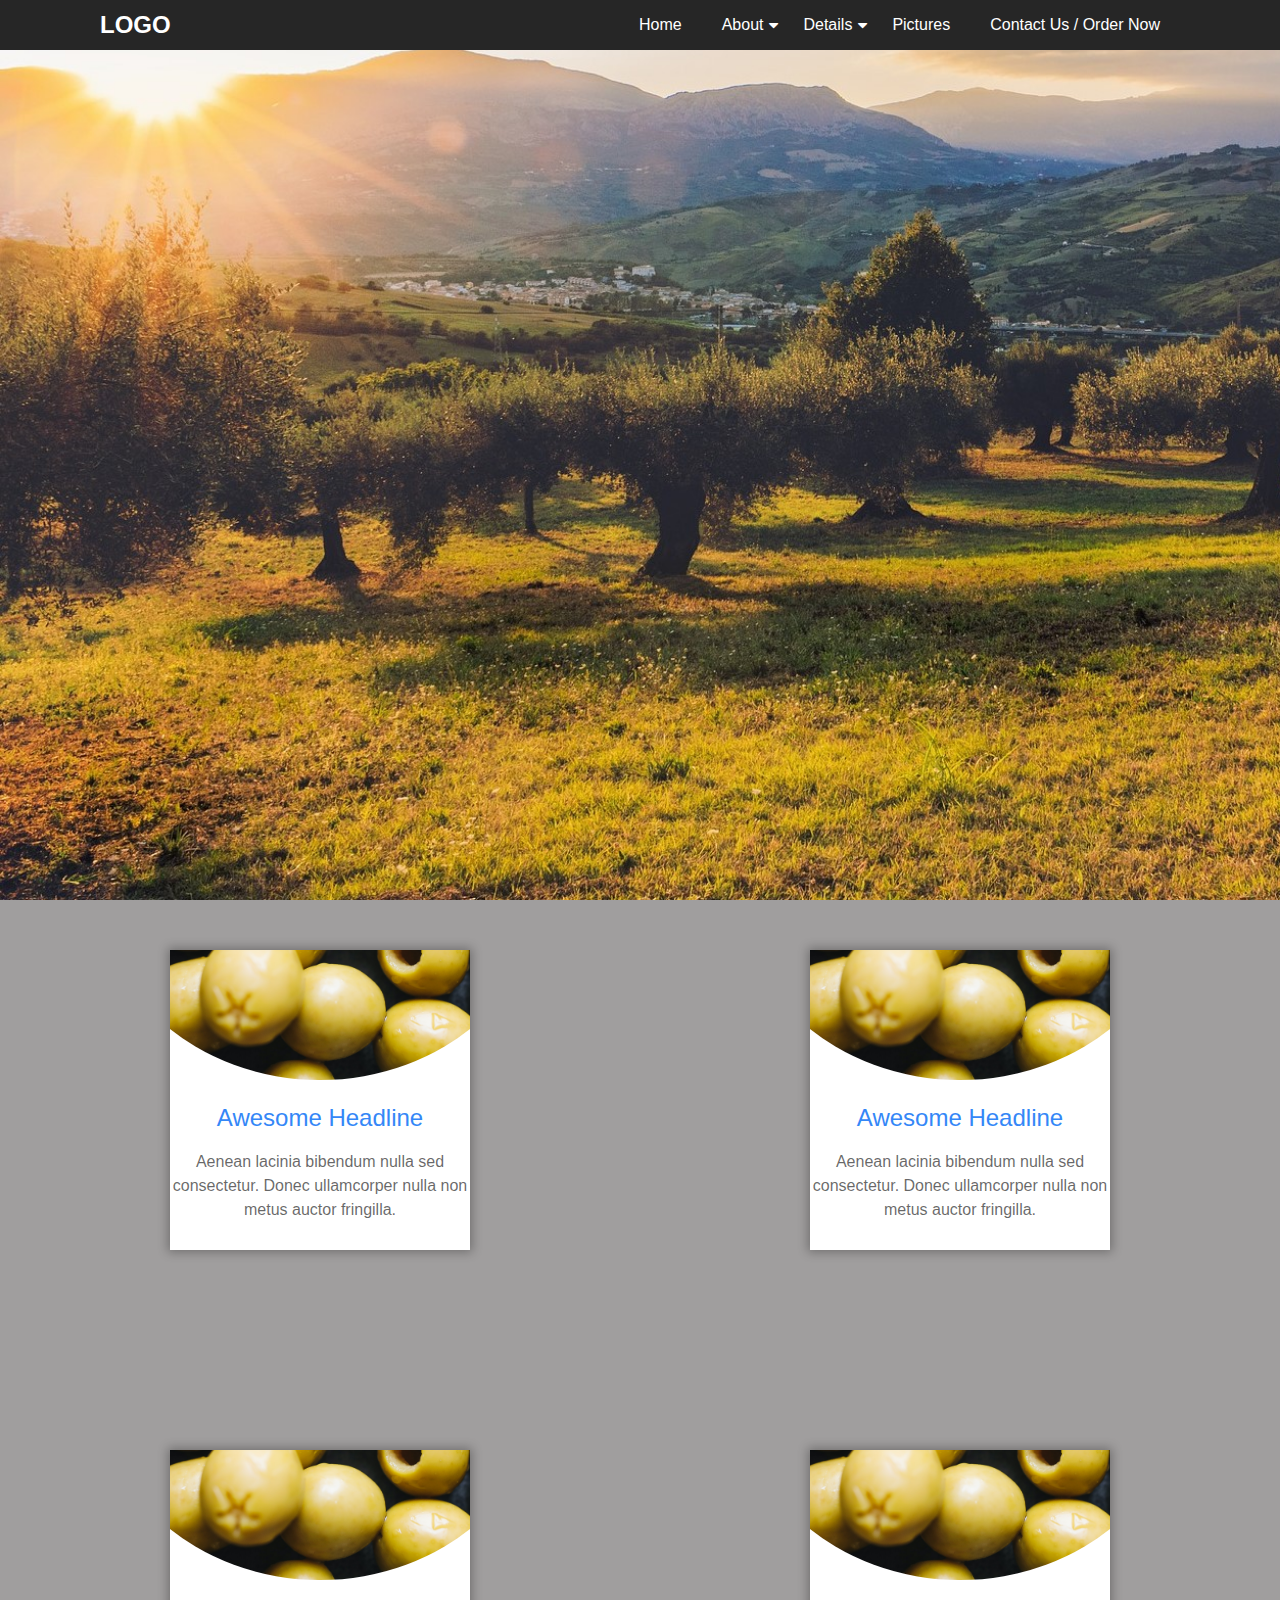
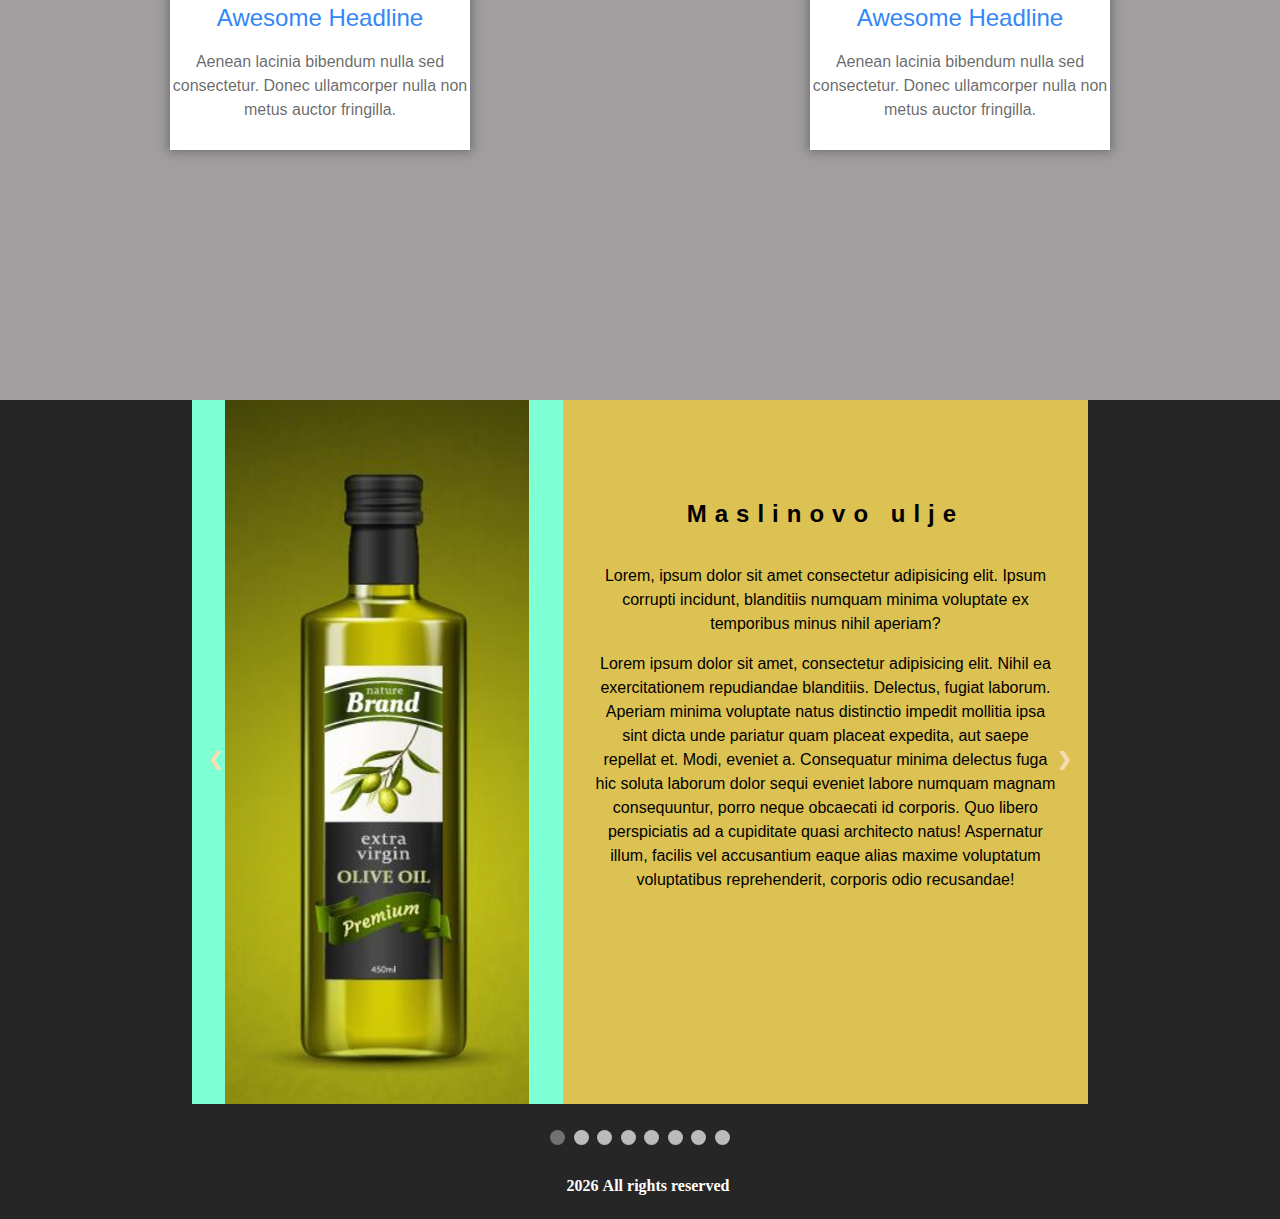
==== commit d0b7e4aa: "Povezane lokacije slika i sitne ispravke" ====
--- a/index.html
+++ b/index.html
@@ -95,13 +95,13 @@
 
 <!-- section 2 -->
 
-<section class="clearfix">
+<section >
 	<!-- Protuct-details(z2) -->
 	<div class="slideshow-container2 ">
 	
 		<!-- picture #1 -->
 		<div class="mySlides2 fade2 clearfix">
-			<div><img src="./image/oly1.png" id="imgSlide2" alt=""></div>
+			<div><img src="./assets/img/oly1.png" id="imgSlide2" alt=""></div>
 			<div id="mySlidesText2">
 				<h2 class="heading-mySlidesText2">Maslinovo ulje</h2>
 				<p>Lorem, ipsum dolor sit amet consectetur adipisicing elit. Ipsum corrupti incidunt, blanditiis numquam
@@ -119,7 +119,7 @@
 		<!-- picture #2 -->
 		<div class="mySlides2 fade2">
 			<div class="numbertext2">2 / 8</div>
-			<img src="./image/oly2.jpg" id="imgSlide2" alt="">
+			<img src="./assets/img/oly2.jpg" id="imgSlide2" alt="">
 	
 			<div id="mySlidesText2">
 				<h2 class="heading-mySlidesText2">Maslinovo ulje</h2>
@@ -143,7 +143,7 @@
 		<!-- picture #3 -->
 		<div class="mySlides2 fade2">
 			<div class="numbertext2">3 / 8</div>
-			<img src="./image/oly3.jpg" id="imgSlide2" alt="">
+			<img src="./assets/img/oly3.jpg" id="imgSlide2" alt="">
 			<div id="mySlidesText2">
 				<h2 class="heading-mySlidesText2">Maslinovo ulje</h2>
 				<p>Lorem, ipsum dolor sit amet consectetur adipisicing elit. Ipsum corrupti incidunt, blanditiis numquam
@@ -165,7 +165,7 @@
 		<!-- picture #4 -->
 		<div class="mySlides2 fade2">
 			<div class="numbertext2">4 / 8</div>
-			<img src="./image/oly4.jpg" id="imgSlide2" alt="">
+			<img src="./assets/img/oly4.jpg" id="imgSlide2" alt="">
 			<div id="mySlidesText2">
 				<h2 class="heading-mySlidesText2">Maslinovo ulje</h2>
 				<p>Lorem, ipsum dolor sit amet consectetur adipisicing elit. Ipsum corrupti incidunt, blanditiis numquam
@@ -188,7 +188,7 @@
 		<!-- picture #5 -->
 		<div class="mySlides2 fade2">
 			<div class="numbertext2">5 / 8</div>
-			<img src="./image/oly5.jpg" id="imgSlide2" alt="">
+			<img src="./assets/img/oly5.jpg" id="imgSlide2" alt="">
 			<div id="mySlidesText2">
 				<h2 class="heading-mySlidesText2">Maslinovo ulje</h2>
 				<p>Lorem, ipsum dolor sit amet consectetur adipisicing elit. Ipsum corrupti incidunt, blanditiis numquam
@@ -211,7 +211,7 @@
 		<!-- picture #6 -->
 		<div class="mySlides2 fade2">
 			<div class="numbertext2">6 / 8</div>
-			<img src="./image/oly6.jpg" id="imgSlide2" alt="">
+			<img src="./assets/img/oly6.jpg" id="imgSlide2" alt="">
 			<div id="mySlidesText2">
 				<h2 class="heading-mySlidesText2">Maslinovo ulje</h2>
 				<p>Lorem, ipsum dolor sit amet consectetur adipisicing elit. Ipsum corrupti incidunt, blanditiis numquam
@@ -229,7 +229,7 @@
 		<!-- picture #7 -->
 		<div class="mySlides2 fade2">
 			<div class="numbertext2">7 / 8</div>
-			<img src="./image/oly7.jpg" id="imgSlide2" alt="">
+			<img src="./assets/img/oly7.jpg" id="imgSlide2" alt="">
 			<div id="mySlidesText2">
 				<h2 class="heading-mySlidesText2">Maslinovo ulje</h2>
 				<p>Lorem, ipsum dolor sit amet consectetur adipisicing elit. Ipsum corrupti incidunt, blanditiis numquam
@@ -252,7 +252,7 @@
 		<!-- picture #8 -->
 		<div class="mySlides2 fade2">
 			<div class="numbertext2">8 / 8</div>
-			<img src="./image/oly8.jpg" id="imgSlide2" alt="">
+			<img src="./assets/img/oly8.jpg" id="imgSlide2" alt="">
 			<div id="mySlidesText2">
 				<h2 class="heading-mySlidesText2">Maslinovo ulje</h2>
 				<p>Lorem, ipsum dolor sit amet consectetur adipisicing elit. Ipsum corrupti incidunt, blanditiis numquam
--- a/styles/styles.css
+++ b/styles/styles.css
@@ -405,11 +405,9 @@
   align-items: center;
 }
 #imgSlide2 {
-  object-fit: fill;
-  width: 40%;
+  width: 50%;
   /* vertical-align: middle; */
-  height: 40rem;
-
+  height: 44rem;
   min-width: 19rem;
   display: block;
   margin-left: auto;
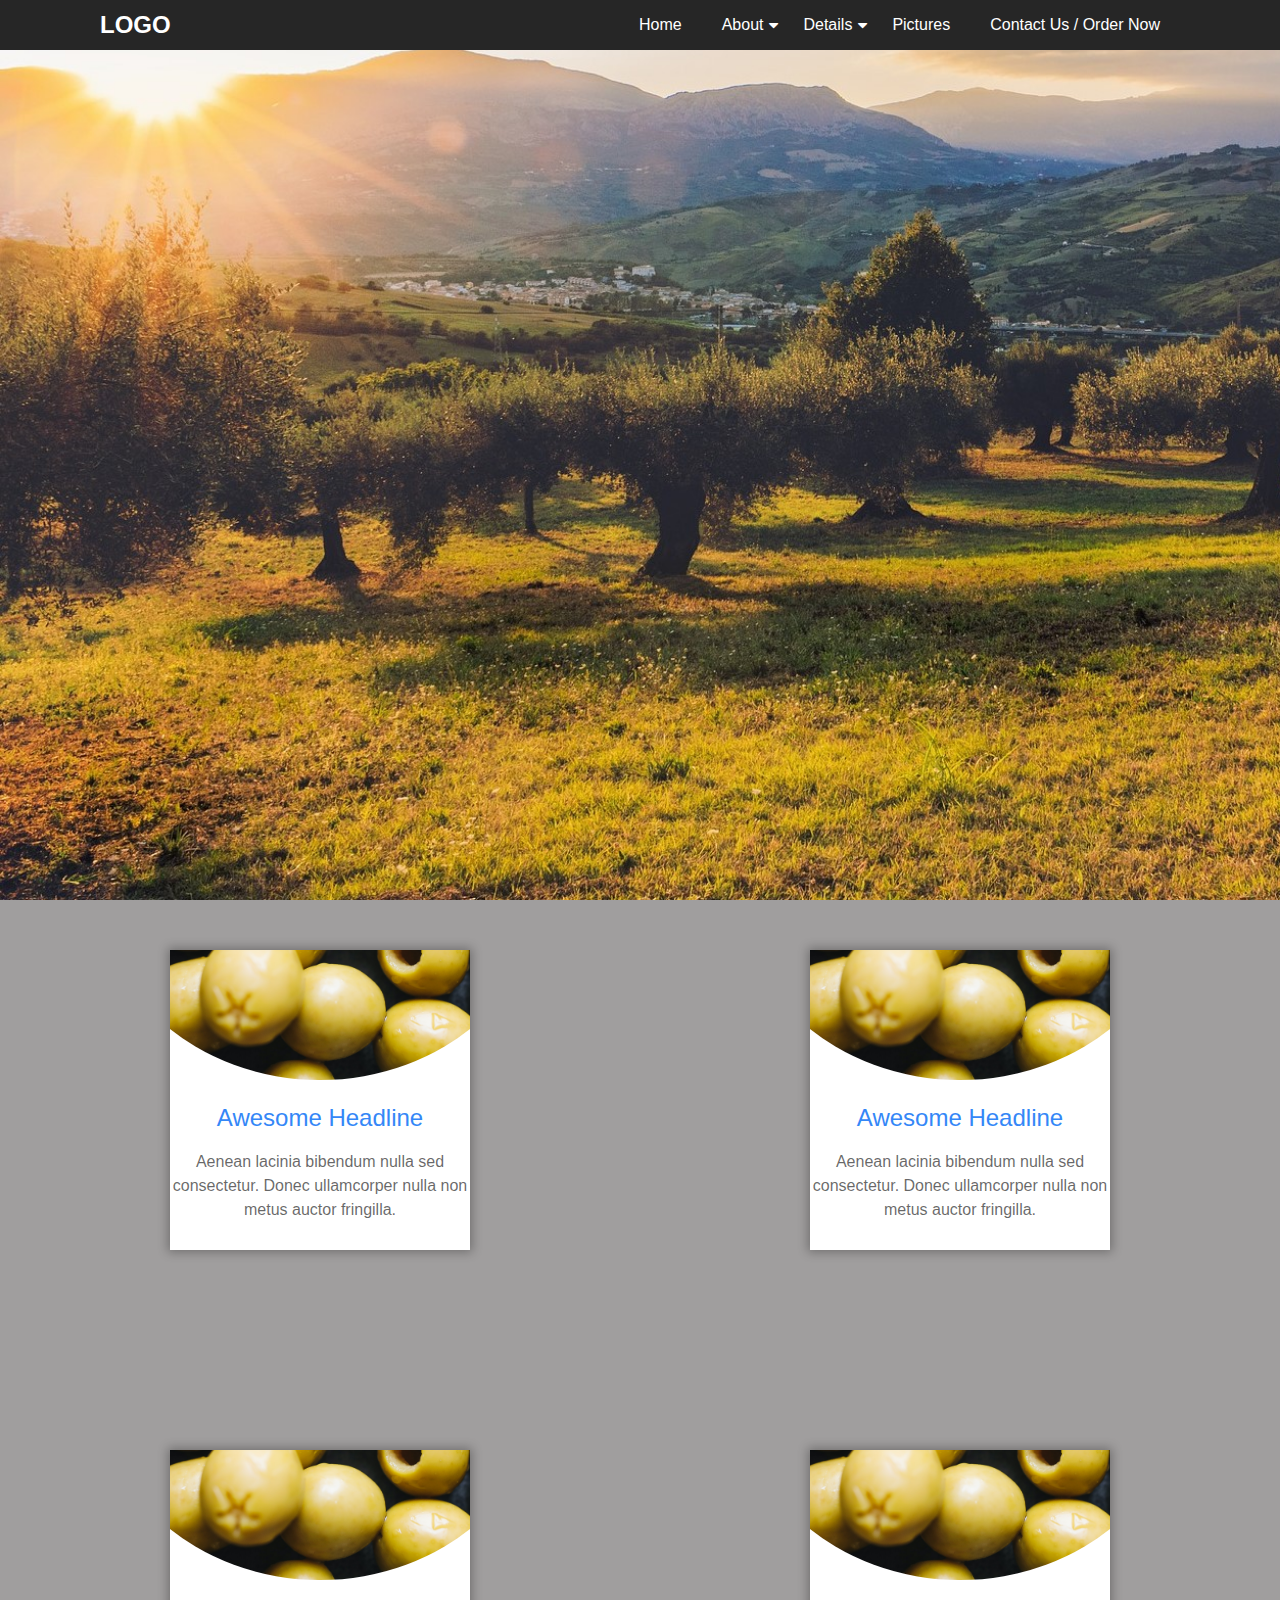
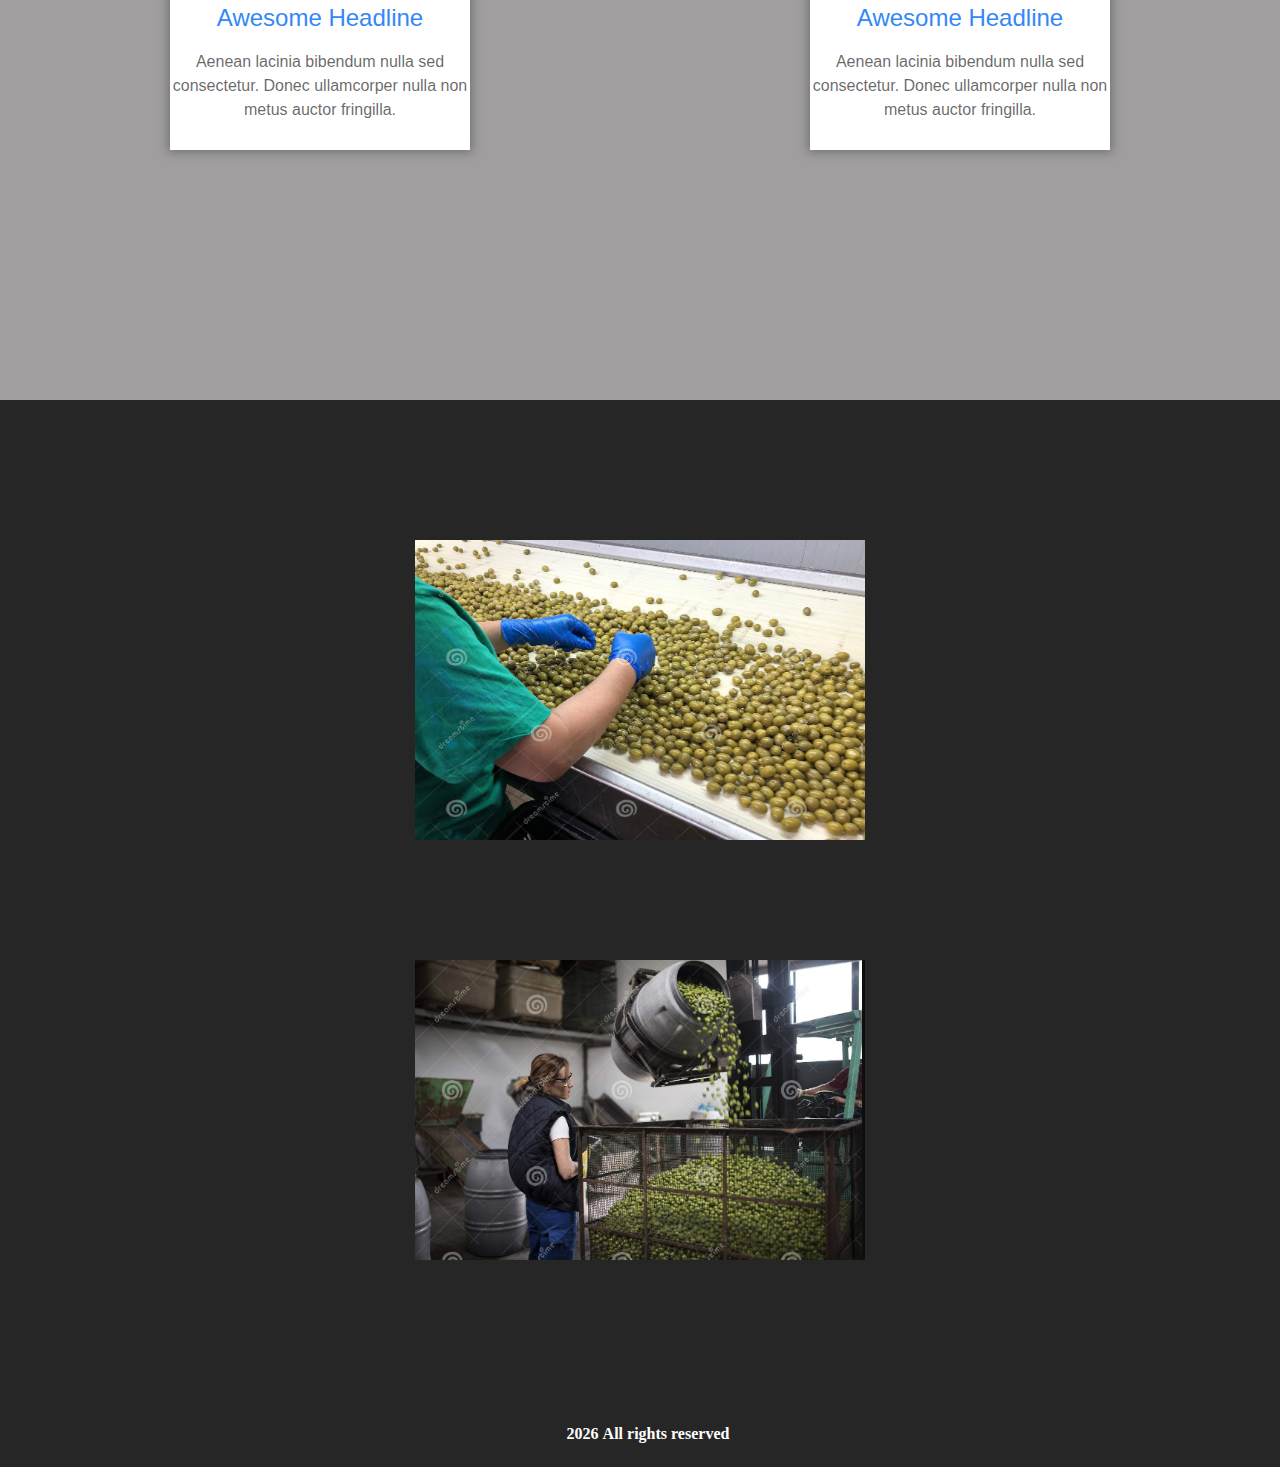
==== commit 0238af3e: "zadatak3 ubaceno Details/Tech-Details, Details/Packaging-Details dodat i vanilla-tilt.js da bi radil" ====
--- a/index.html
+++ b/index.html
@@ -95,208 +95,35 @@
 
 <!-- section 2 -->
 
-<section >
-	<!-- Protuct-details(z2) -->
-	<div class="slideshow-container2 ">
-	
-		<!-- picture #1 -->
-		<div class="mySlides2 fade2 clearfix">
-			<div><img src="./assets/img/oly1.png" id="imgSlide2" alt=""></div>
-			<div id="mySlidesText2">
-				<h2 class="heading-mySlidesText2">Maslinovo ulje</h2>
-				<p>Lorem, ipsum dolor sit amet consectetur adipisicing elit. Ipsum corrupti incidunt, blanditiis numquam
-					minima voluptate ex temporibus minus nihil aperiam?</p>
-				<p class="Paragraph-mySlidesText2">Lorem ipsum dolor sit amet, consectetur adipisicing elit. Nihil ea
-					exercitationem repudiandae blanditiis. Delectus, fugiat laborum. Aperiam minima voluptate natus
-					distinctio impedit mollitia ipsa sint dicta unde pariatur quam placeat expedita, aut saepe repellat et.
-					Modi, eveniet a. Consequatur minima delectus fuga hic soluta laborum dolor sequi eveniet labore numquam
-					magnam consequuntur, porro neque obcaecati id corporis. Quo libero perspiciatis ad a cupiditate quasi
-					architecto natus! Aspernatur illum, facilis vel accusantium eaque alias maxime voluptatum voluptatibus
-					reprehenderit, corporis odio recusandae!</p>
-			</div>
-		</div>
-	
-		<!-- picture #2 -->
-		<div class="mySlides2 fade2">
-			<div class="numbertext2">2 / 8</div>
-			<img src="./assets/img/oly2.jpg" id="imgSlide2" alt="">
-	
-			<div id="mySlidesText2">
-				<h2 class="heading-mySlidesText2">Maslinovo ulje</h2>
-				<p>Lorem, ipsum dolor sit amet consectetur adipisicing elit. Ipsum corrupti incidunt, blanditiis numquam
-					minima
-					voluptate ex temporibus minus nihil aperiam?</p>
-				<p class="Paragraph-mySlidesText2">Lorem ipsum dolor sit amet, consectetur adipisicing elit. Nihil ea
-					exercitationem
-					repudiandae blanditiis. Delectus, fugiat laborum. Aperiam minima voluptate natus distinctio impedit
-					mollitia ipsa sint
-					dicta unde pariatur quam placeat expedita, aut saepe repellat et. Modi, eveniet a. Consequatur minima
-					delectus fuga
-					hic soluta laborum dolor sequi eveniet labore numquam magnam consequuntur, porro neque obcaecati id
-					corporis. Quo
-					libero perspiciatis ad a cupiditate quasi architecto natus! Aspernatur illum, facilis vel accusantium
-					eaque alias
-					maxime voluptatum voluptatibus reprehenderit, corporis odio recusandae!</p>
-			</div>
-		</div>
-	
-		<!-- picture #3 -->
-		<div class="mySlides2 fade2">
-			<div class="numbertext2">3 / 8</div>
-			<img src="./assets/img/oly3.jpg" id="imgSlide2" alt="">
-			<div id="mySlidesText2">
-				<h2 class="heading-mySlidesText2">Maslinovo ulje</h2>
-				<p>Lorem, ipsum dolor sit amet consectetur adipisicing elit. Ipsum corrupti incidunt, blanditiis numquam
-					minima
-					voluptate ex temporibus minus nihil aperiam?</p>
-				<p class="Paragraph-mySlidesText2">Lorem ipsum dolor sit amet, consectetur adipisicing elit. Nihil ea
-					exercitationem
-					repudiandae blanditiis. Delectus, fugiat laborum. Aperiam minima voluptate natus distinctio impedit
-					mollitia ipsa sint
-					dicta unde pariatur quam placeat expedita, aut saepe repellat et. Modi, eveniet a. Consequatur minima
-					delectus fuga
-					hic soluta laborum dolor sequi eveniet labore numquam magnam consequuntur, porro neque obcaecati id
-					corporis. Quo
-					libero perspiciatis ad a cupiditate quasi architecto natus! Aspernatur illum, facilis vel accusantium
-					eaque alias
-					maxime voluptatum voluptatibus reprehenderit, corporis odio recusandae!</p>
-			</div>
-		</div>
-		<!-- picture #4 -->
-		<div class="mySlides2 fade2">
-			<div class="numbertext2">4 / 8</div>
-			<img src="./assets/img/oly4.jpg" id="imgSlide2" alt="">
-			<div id="mySlidesText2">
-				<h2 class="heading-mySlidesText2">Maslinovo ulje</h2>
-				<p>Lorem, ipsum dolor sit amet consectetur adipisicing elit. Ipsum corrupti incidunt, blanditiis numquam
-					minima
-					voluptate ex temporibus minus nihil aperiam?</p>
-				<p class="Paragraph-mySlidesText2">Lorem ipsum dolor sit amet, consectetur adipisicing elit. Nihil ea
-					exercitationem
-					repudiandae blanditiis. Delectus, fugiat laborum. Aperiam minima voluptate natus distinctio impedit
-					mollitia ipsa sint
-					dicta unde pariatur quam placeat expedita, aut saepe repellat et. Modi, eveniet a. Consequatur minima
-					delectus fuga
-					hic soluta laborum dolor sequi eveniet labore numquam magnam consequuntur, porro neque obcaecati id
-					corporis. Quo
-					libero perspiciatis ad a cupiditate quasi architecto natus! Aspernatur illum, facilis vel accusantium
-					eaque alias
-					maxime voluptatum voluptatibus reprehenderit, corporis odio recusandae!</p>
-			</div>
-		</div>
-	
-		<!-- picture #5 -->
-		<div class="mySlides2 fade2">
-			<div class="numbertext2">5 / 8</div>
-			<img src="./assets/img/oly5.jpg" id="imgSlide2" alt="">
-			<div id="mySlidesText2">
-				<h2 class="heading-mySlidesText2">Maslinovo ulje</h2>
-				<p>Lorem, ipsum dolor sit amet consectetur adipisicing elit. Ipsum corrupti incidunt, blanditiis numquam
-					minima
-					voluptate ex temporibus minus nihil aperiam?</p>
-				<p class="Paragraph-mySlidesText2">Lorem ipsum dolor sit amet, consectetur adipisicing elit. Nihil ea
-					exercitationem
-					repudiandae blanditiis. Delectus, fugiat laborum. Aperiam minima voluptate natus distinctio impedit
-					mollitia ipsa sint
-					dicta unde pariatur quam placeat expedita, aut saepe repellat et. Modi, eveniet a. Consequatur minima
-					delectus fuga
-					hic soluta laborum dolor sequi eveniet labore numquam magnam consequuntur, porro neque obcaecati id
-					corporis. Quo
-					libero perspiciatis ad a cupiditate quasi architecto natus! Aspernatur illum, facilis vel accusantium
-					eaque alias
-					maxime voluptatum voluptatibus reprehenderit, corporis odio recusandae!</p>
-			</div>
-		</div>
-	
-		<!-- picture #6 -->
-		<div class="mySlides2 fade2">
-			<div class="numbertext2">6 / 8</div>
-			<img src="./assets/img/oly6.jpg" id="imgSlide2" alt="">
-			<div id="mySlidesText2">
-				<h2 class="heading-mySlidesText2">Maslinovo ulje</h2>
-				<p>Lorem, ipsum dolor sit amet consectetur adipisicing elit. Ipsum corrupti incidunt, blanditiis numquam
-					minima voluptate ex temporibus minus nihil aperiam?</p>
-				<p class="Paragraph-mySlidesText2">Lorem ipsum dolor sit amet, consectetur adipisicing elit. Nihil ea
-					exercitationem repudiandae blanditiis. Delectus, fugiat laborum. Aperiam minima voluptate natus
-					distinctio impedit mollitia ipsa sint dicta unde pariatur quam placeat expedita, aut saepe repellat et.
-					Modi, eveniet a. Consequatur minima delectus fuga hic soluta laborum dolor sequi eveniet labore numquam
-					magnam consequuntur, porro neque obcaecati id corporis. Quo libero perspiciatis ad a cupiditate quasi
-					architecto natus! Aspernatur illum, facilis vel accusantium eaque alias maxime voluptatum voluptatibus
-					reprehenderit, corporis odio recusandae!</p>
-			</div>
-		</div>
-	
-		<!-- picture #7 -->
-		<div class="mySlides2 fade2">
-			<div class="numbertext2">7 / 8</div>
-			<img src="./assets/img/oly7.jpg" id="imgSlide2" alt="">
-			<div id="mySlidesText2">
-				<h2 class="heading-mySlidesText2">Maslinovo ulje</h2>
-				<p>Lorem, ipsum dolor sit amet consectetur adipisicing elit. Ipsum corrupti incidunt, blanditiis numquam
-					minima
-					voluptate ex temporibus minus nihil aperiam?</p>
-				<p class="Paragraph-mySlidesText2">Lorem ipsum dolor sit amet, consectetur adipisicing elit. Nihil ea
-					exercitationem
-					repudiandae blanditiis. Delectus, fugiat laborum. Aperiam minima voluptate natus distinctio impedit
-					mollitia ipsa sint
-					dicta unde pariatur quam placeat expedita, aut saepe repellat et. Modi, eveniet a. Consequatur minima
-					delectus fuga
-					hic soluta laborum dolor sequi eveniet labore numquam magnam consequuntur, porro neque obcaecati id
-					corporis. Quo
-					libero perspiciatis ad a cupiditate quasi architecto natus! Aspernatur illum, facilis vel accusantium
-					eaque alias
-					maxime voluptatum voluptatibus reprehenderit, corporis odio recusandae!</p>
-			</div>
-		</div>
-	
-		<!-- picture #8 -->
-		<div class="mySlides2 fade2">
-			<div class="numbertext2">8 / 8</div>
-			<img src="./assets/img/oly8.jpg" id="imgSlide2" alt="">
-			<div id="mySlidesText2">
-				<h2 class="heading-mySlidesText2">Maslinovo ulje</h2>
-				<p>Lorem, ipsum dolor sit amet consectetur adipisicing elit. Ipsum corrupti incidunt, blanditiis numquam
-					minima
-					voluptate ex temporibus minus nihil aperiam?</p>
-				<p class="Paragraph-mySlidesText2">Lorem ipsum dolor sit amet, consectetur adipisicing elit. Nihil ea
-					exercitationem
-					repudiandae blanditiis. Delectus, fugiat laborum. Aperiam minima voluptate natus distinctio impedit
-					mollitia ipsa sint
-					dicta unde pariatur quam placeat expedita, aut saepe repellat et. Modi, eveniet a. Consequatur minima
-					delectus fuga
-					hic soluta laborum dolor sequi eveniet labore numquam magnam consequuntur, porro neque obcaecati id
-					corporis. Quo
-					libero perspiciatis ad a cupiditate quasi architecto natus! Aspernatur illum, facilis vel accusantium
-					eaque alias
-					maxime voluptatum voluptatibus reprehenderit, corporis odio recusandae!</p>
-			</div>
-		</div>
-	
-		<!-- Next and previous buttons -->
-		<a class="prev2" onclick="plusSlides(-1)">&#10094;</a>
-		<a class="next2" onclick="plusSlides(1)">&#10095;</a>
-	
-	</div>
-	<br>
-	
-	<!-- The dots/circles -->
-	<div id="divDots2">
-		<span class="dot2" onclick="currentSlide(1)"></span>
-		<span class="dot2" onclick="currentSlide(2)"></span>
-		<span class="dot2" onclick="currentSlide(3)"></span>
-		<span class="dot2" onclick="currentSlide(4)"></span>
-		<span class="dot2" onclick="currentSlide(5)"></span>
-		<span class="dot2" onclick="currentSlide(6)"></span>
-		<span class="dot2" onclick="currentSlide(7)"></span>
-		<span class="dot2" onclick="currentSlide(8)"></span>
-	</div>
-</section>
+<section></section>
 
 <!-- end of section 2 -->
 
+
 <!-- section 3 -->
+<!--  Details/Tech-Details, Details/Packaging-Details -->
+<section id="tech-details"  class="container-details">
+	<div   class="box">
+		<div class="imgBx">
+			<img src="./assets/img/oliypac.png  " width="450px" height="300px">
+		</div>
+		<div class="contentBx">
+			<h2 class="title-det">Title Tech Details</h2>
+			<p>Lorem ipsum dolor sit amet consectetur adipisicing elit. Odit vitae nesciunt voluptates repellat veniam magni quam sapiente quisquam aspernatur hic sit incidunt placeat dicta, aliquid molestiae exercitationem? Accusamus, consequatur aliquam.</p>
+		</div>
+	   </div>
+	   <div   id="packaging-details" class="box">
+	   <div class="imgBx">
+		 <img src="./assets/img/oliyproduct.png" alt="" width="450px" height="300px">
+	   </div>
+	   <div class="contentBx">
+		 <h2 class="title-det"> Packaging Details</h2>
+		 <p>Lorem ipsum dolor sit amet consectetur adipisicing elit. Odit vitae nesciunt voluptates repellat veniam magni quam sapiente quisquam aspernatur hic sit incidunt placeat dicta, aliquid molestiae exercitationem? Accusamus, consequatur aliquam.</p>
+	 </div>
+</div>
+</section>
 
-<section></section>
+
 
 <!-- end of section 3 -->
 
--- a/styles/styles.css
+++ b/styles/styles.css
@@ -1,26 +1,28 @@
+
 /* global css */
 
 body {
-  margin: 0;
-  padding: 0;
-  font-family: sans-serif;
-  line-height: 1.5;
-  font-size: 0.875;
+	margin: 0;
+	padding: 0;
+	font-family: sans-serif;
+  box-sizing: border-box;
+	line-height: 1.5;
+	font-size: 0.875;
 }
 
 .btn {
-  text-transform: uppercase;
-  background: purple;
-  color: gray;
-  padding: 0.375rem 0.75rem;
-  letter-spacing: 0.3rem;
-  display: inline-block;
-  font-weight: 700;
-  transition: all 0.4s linear;
-  font-size: 0.875rem;
-  border: 2px solid pink;
-  cursor: pointer;
-  box-shadow: 0 1px 3px rgba(0, 0, 0, 0.2);
+	text-transform: uppercase;
+	background: purple;
+	color: gray;
+	padding: 0.375rem 0.75rem;
+	letter-spacing: 0.3rem;
+	display: inline-block;
+	font-weight: 700;
+	transition: all 0.4s linear;
+	font-size: 0.875rem;
+	border: 2px solid pink;
+	cursor: pointer;
+	box-shadow: 0 1px 3px rgba(0, 0, 0, 0.2);
 }
 .btn:hover {
   color: green;
@@ -32,37 +34,41 @@
 @keyframes top {
   0% {
     opacity: 0;
-    bottom: -80px;
+     bottom: -80px
   }
   100% {
     opacity: 1;
-    bottom: 0px;
+     bottom: 0px
+
   }
 }
 
 @keyframes icon {
   0% {
     opacity: 0;
-    transform: scale(0);
-  }
-  50% {
+     transform: scale(0.0);
+  }
+   50% {
+      opacity: 1;
+     transform: scale(1.3) rotate(-02deg);
+   }
+  100% {
     opacity: 1;
-    transform: scale(1.3) rotate(-02deg);
-  }
-  100% {
-    opacity: 1;
-    bottom: 0px;
-  }
-}
+     bottom: 0px;
+  }
+}
+
 
 @keyframes mainBlock {
   0% {
     width: 0%;
     left: 0;
+
   }
   50% {
     width: 100%;
     left: 0;
+
   }
   100% {
     width: 0;
@@ -74,10 +80,12 @@
   0% {
     width: 0%;
     left: 0;
+
   }
   50% {
     width: 100%;
     left: 0;
+
   }
   100% {
     width: 0;
@@ -93,6 +101,7 @@
     opacity: 1;
   }
 }
+
 
 @keyframes popIn {
   0% {
@@ -109,23 +118,24 @@
     opacity: 1;
     bottom: 45px;
   }
-  65% {
-    width: 7px;
+   65% {
+      width: 7px;
     height: 7px;
-    bottom: 0px;
-    width: 15px;
-  }
-  80% {
-    width: 10px;
+      bottom: 0px;
+      width: 15px
+   }
+   80% {
+      width: 10px;
     height: 10px;
-    bottom: 20px;
-  }
+      bottom: 20px
+   }
   100% {
     width: 7px;
     height: 7px;
     background: #e9d856;
     border: 0px solid #222;
     bottom: 13px;
+
   }
 }
 
@@ -140,416 +150,320 @@
 
 /* end of Animations */
 
+
 /* hero with animated text */
 
 .container {
-  width: 100%;
-  height: 100vh;
-  background: url("../assets/img/plantation-crop.jpg") no-repeat;
-  background-size: cover;
-
+	width: 100%;
+	height: 100vh;
+	background: url("../assets/img/plantation-crop.jpg") no-repeat;
+	background-size: cover;
+
+	display: flex;
+	justify-content: center;
+	align-items: flex-start;
+}
+.box {
+	width: 250px;
+	height: 250px;
+	position: relative;
+	display: flex;
+	justify-content: flex-end;
+	flex-direction: column;
+}
+.title {
+	width: 100%;
+	position: relative;
+	display: flex;
+	align-items: center;
+	height: 50px;
+}
+.block {
+	width: 0%;
+	height: inherit;
+	background: #ffb510;
+	position: absolute;
+	animation: mainBlock 2s cubic-bezier(.74, .06, .4, .92) forwards;
+	display: flex;
+}
+
+.h1 {
+	font-family: 'Poppins';
+	color: #fff;
+	font-size: 32px;
+	-webkit-animation: mainFadeIn 2s forwards;
+	-o-animation: mainFadeIn 2s forwards;
+ 	animation: mainFadeIn 2s forwards;
+	animation-delay: 1.6s;
+	opacity: 0;
+	display: flex;
+	align-items: baseline;
+	position: relative;
+	  }
+.span {
+	width:0px;
+	height: 0px;
+	-webkit-border-radius: 50%;
+	-moz-border-radius: 50%;
+	border-radius: 50%;
+	background: #ffb510;
+	-webkit-animation: load 0.6s cubic-bezier(.74, .06, .4, .92) forwards;
+	animation: popIn 0.8s cubic-bezier(.74, .06, .4, .92) forwards;
+	animation-delay: 2s;
+	margin-left: 5px;
+	margin-top: -10px;
+	position: absolute;
+	bottom: 13px;
+	right: -12px;
+}
+.role {
+	width: 100%;
+	position: relative;
+	display: flex;
+	align-items: center;
+	height: 30px;
+	margin-top: -10px;
+	}
+.block {
+	width: 0%;
+	height: inherit;
+	background: greenyellow;
+	position: absolute;
+	animation: secBlock 2s cubic-bezier(.74, .06, .4, .92) forwards;
+	animation-delay: 2s;
+	display: flex;
+}
+
+.p {
+	animation: secFadeIn 2s forwards;
+	animation-delay: 3.2s;
+	opacity: 0;
+	font-weight: 400;
+	font-family: 'Lato';
+	color: #ffffff;
+	font-size: 12px;
+	text-transform: uppercase;
+	letter-spacing: 5px;
+}
+
+/* end of hero with animated text */
+
+/* skill cards */
+.skills-container {
+	display: flex;
+	flex-direction: column;
+	justify-content: space-around;
+	align-items: flex-start;
+	flex-wrap: wrap;
+	height: 1400px;
+	padding-top: 50px;
+	padding-bottom: 50px;
+	background: rgb(160, 158, 158);
+	
+}
+.skill-container {
+width: 100%;
+} 
+@media screen and (min-width: 1024px) {
+	.skills-container {
+		display: flex;
+		align-items: flex-start;
+		flex-direction: row;
+		flex-wrap: wrap;
+		height: 1000px;
+	}
+	.skill-container {
+		width: 50%;
+	}
+}
+ @media screen and (min-width: 1400px) {
+	.skills-container {
+		display: flex;
+		align-items: flex-start;
+		flex-direction: row;
+		flex-wrap: nowrap;
+		height: 500px;
+	}
+} 
+
+
+
+
+.transition { transition: .3s cubic-bezier(.3, 0, 0, 1.3) }
+.card {
+    background-color: #fff;
+    bottom: 0;
+    box-shadow: 0px 0px 10px 2px rgba(0,0,0,0.3);
+  -webkit-box-shadow: 0px 0px 10px 2px rgba(0,0,0,0.3);
+  -moz-box-shadow: 0px 0px 10px 2px rgba(0,0,0,0.3);
+    height: 300px;
+    left: 0;
+    margin: auto;
+    overflow: hidden;
+    position: relative;
+    right: 0;
+    top: 0;
+    width: 300px;
+}
+.card:hover {
+    height: 450px;
+    width: 300px;
+}
+.card:hover .cta-container {
+    display: inline;
+    margin-top: 380px;
+}
+.card:hover .card_circle {
+    background-size: cover;
+    border-radius: 0;
+    margin-top: -130px;
+}
+.card:hover h2 {
+    background: #3487f7;
+    color: #fff;
+    margin-top: 100px;
+    padding: 5px;
+}
+.card:hover h2 small { color: #fff }
+.card:hover p { margin-top: 300px }
+.card_circle {
+    background: url(../assets/img/pexels-polina-tankilevitch-4109910.jpg) no-repeat center bottom;
+    background-color: #3487f7;
+    background-size: cover;
+    border-radius: 50%;
+    height: 400px;
+    margin-left: -75px;
+    margin-top: -270px;
+    position: absolute;
+    width: 450px;
+}
+section article div div h2 {
+    color: #3487f7;
+    font-family: 'Raleway', sans-serif;
+    font-size: 24px;
+    font-weight: 200;
+    margin-top: 150px;
+    position: absolute;
+    text-align: center;
+    width: 100%;
+    z-index: 9999;
+}
+section article div div p {
+    color: rgba(0,0,0,.6);
+    font-family: 'Raleway', sans-serif;
+    font-size: 100%;
+    font-weight: normal;
+    margin-top: 200px;
+    position: absolute;
+    text-align: center;
+    z-index: 9999;
+}
+.cta-container {
+    display: none;
+    margin-top: 320px;
+    position: absolute;
+    text-align: center;
+    width: 100%;
+    z-index: 9999;
+}
+.cta {
+    -moz-border-radius: 2px;
+    -moz-transition: 0.2s ease-out;
+    -ms-transition: 0.2s ease-out;
+    -o-transition: 0.2s ease-out;
+    -webkit-border-radius: 2px;
+    -webkit-transition: 0.2s ease-out;
+    background-clip: padding-box;
+    border: 2px solid #3487f7;
+    border-radius: 2px;
+    color: #3487f7;
+    display: inline-block;
+    font-family: 'Raleway', sans-serif;
+    font-size: 17px;
+    font-weight: 400;
+    height: 36px;
+    letter-spacing: 0.5px;
+    line-height: 36px;
+    margin-bottom: 15px;
+    padding: 0 2rem;
+    text-decoration: none;
+    text-transform: uppercase;
+    transition: 0.2s ease-out;
+}
+.cta:hover {
+    background-color: yellow;
+    box-shadow: 0 8px 17px 0 rgba(0, 0, 0, 0.2), 0 6px 20px 0 rgba(0, 0, 0, 0.19);
+    color: #fff;
+    -moz-box-shadow: 0 8px 17px 0 rgba(0, 0, 0, 0.2), 0 6px 20px 0 rgba(0, 0, 0, 0.19);
+    -webkit-box-shadow: 0 8px 17px 0 rgba(0, 0, 0, 0.2), 0 6px 20px 0 rgba(0, 0, 0, 0.19);
+}
+
+/* end of skill cards */
+/* =======SECTION 2========= */
+/* Details/Tech-Details, Details/Packaging-Details */
+
+
+
+.container-details {
+  display: flex;
+    justify-content: center;
+    align-items: center;
+    min-height: 100vh;
+}
+
+{
   display: flex;
   justify-content: center;
-  align-items: flex-start;
-}
-.box {
-  width: 250px;
-  height: 250px;
+  align-items: center;
+  min-height: 100vh;
+}
+.container-details {
   position: relative;
   display: flex;
-  justify-content: flex-end;
+  justify-content: center;
+  align-items: center;
   flex-direction: column;
-}
-.title {
+  padding: 50px 0 ;
+  transform-style: preserve-3d;
+}
+.container-details .box {
+  position: relative;
+  width: 450px;
+  height: 300px;
+  margin: 60px 0 ;
+  background: #000;
+  background: #000;
+  transform-style: preserve-3d;
+}
+.container-details .box:hover {
+  box-shadow: 0 50px 80px rgba(0, 0, 0, .2);
+}
+
+.container-details .box  .imgBx {
+  position: absolute;
+  top: 0 ;
+  left: 0 ;
   width: 100%;
-  position: relative;
-  display: flex;
-  align-items: center;
-  height: 50px;
-}
-.block {
-  width: 0%;
-  height: inherit;
-  background: #ffb510;
-  position: absolute;
-  animation: mainBlock 2s cubic-bezier(0.74, 0.06, 0.4, 0.92) forwards;
-  display: flex;
-}
-
-.h1 {
-  font-family: "Poppins";
-  color: #fff;
-  font-size: 32px;
-  -webkit-animation: mainFadeIn 2s forwards;
-  -o-animation: mainFadeIn 2s forwards;
-  animation: mainFadeIn 2s forwards;
-  animation-delay: 1.6s;
-  opacity: 0;
-  display: flex;
-  align-items: baseline;
-  position: relative;
-}
-.span {
-  width: 0px;
-  height: 0px;
-  -webkit-border-radius: 50%;
-  -moz-border-radius: 50%;
-  border-radius: 50%;
-  background: #ffb510;
-  -webkit-animation: load 0.6s cubic-bezier(0.74, 0.06, 0.4, 0.92) forwards;
-  animation: popIn 0.8s cubic-bezier(0.74, 0.06, 0.4, 0.92) forwards;
-  animation-delay: 2s;
-  margin-left: 5px;
-  margin-top: -10px;
-  position: absolute;
-  bottom: 13px;
-  right: -12px;
-}
-.role {
-  width: 100%;
-  position: relative;
-  display: flex;
-  align-items: center;
-  height: 30px;
-  margin-top: -10px;
-}
-.block {
-  width: 0%;
-  height: inherit;
-  background: greenyellow;
-  position: absolute;
-  animation: secBlock 2s cubic-bezier(0.74, 0.06, 0.4, 0.92) forwards;
-  animation-delay: 2s;
-  display: flex;
-}
-
-.p {
-  animation: secFadeIn 2s forwards;
-  animation-delay: 3.2s;
-  opacity: 0;
-  font-weight: 400;
-  font-family: "Lato";
-  color: #ffffff;
-  font-size: 12px;
-  text-transform: uppercase;
-  letter-spacing: 5px;
-}
-
-/* end of hero with animated text */
-
-/* skill cards */
-.skills-container {
-  display: flex;
-  flex-direction: column;
-  justify-content: space-around;
-  align-items: flex-start;
-  flex-wrap: wrap;
-  height: 1400px;
-  padding-top: 50px;
-  padding-bottom: 50px;
-  background: rgb(160, 158, 158);
-}
-.skill-container {
-  width: 100%;
-}
-@media screen and (min-width: 1024px) {
-  .skills-container {
-    display: flex;
-    align-items: flex-start;
-    flex-direction: row;
-    flex-wrap: wrap;
-    height: 1000px;
-  }
-  .skill-container {
-    width: 50%;
-  }
-}
-@media screen and (min-width: 1400px) {
-  .skills-container {
-    display: flex;
-    align-items: flex-start;
-    flex-direction: row;
-    flex-wrap: nowrap;
-    height: 500px;
-  }
-}
-
-.transition {
-  transition: 0.3s cubic-bezier(0.3, 0, 0, 1.3);
-}
-.card {
-  background-color: #fff;
-  bottom: 0;
-  box-shadow: 0px 0px 10px 2px rgba(0, 0, 0, 0.3);
-  -webkit-box-shadow: 0px 0px 10px 2px rgba(0, 0, 0, 0.3);
-  -moz-box-shadow: 0px 0px 10px 2px rgba(0, 0, 0, 0.3);
-  height: 300px;
-  left: 0;
-  margin: auto;
-  overflow: hidden;
-  position: relative;
-  right: 0;
-  top: 0;
-  width: 300px;
-}
-.card:hover {
-  height: 450px;
-  width: 300px;
-}
-.card:hover .cta-container {
-  display: inline;
-  margin-top: 380px;
-}
-.card:hover .card_circle {
-  background-size: cover;
-  border-radius: 0;
-  margin-top: -130px;
-}
-.card:hover h2 {
-  background: #3487f7;
-  color: #fff;
-  margin-top: 100px;
-  padding: 5px;
-}
-.card:hover h2 small {
-  color: #fff;
-}
-.card:hover p {
-  margin-top: 300px;
-}
-.card_circle {
-  background: url(../assets/img/pexels-polina-tankilevitch-4109910.jpg)
-    no-repeat center bottom;
-  background-color: #3487f7;
-  background-size: cover;
-  border-radius: 50%;
-  height: 400px;
-  margin-left: -75px;
-  margin-top: -270px;
-  position: absolute;
-  width: 450px;
-}
-section article div div h2 {
-  color: #3487f7;
-  font-family: "Raleway", sans-serif;
-  font-size: 24px;
-  font-weight: 200;
-  margin-top: 150px;
-  position: absolute;
-  text-align: center;
-  width: 100%;
-  z-index: 9999;
-}
-section article div div p {
-  color: rgba(0, 0, 0, 0.6);
-  font-family: "Raleway", sans-serif;
-  font-size: 100%;
-  font-weight: normal;
-  margin-top: 200px;
-  position: absolute;
-  text-align: center;
-  z-index: 9999;
-}
-.cta-container {
-  display: none;
-  margin-top: 320px;
-  position: absolute;
-  text-align: center;
-  width: 100%;
-  z-index: 9999;
-}
-.cta {
-  -moz-border-radius: 2px;
-  -moz-transition: 0.2s ease-out;
-  -ms-transition: 0.2s ease-out;
-  -o-transition: 0.2s ease-out;
-  -webkit-border-radius: 2px;
-  -webkit-transition: 0.2s ease-out;
-  background-clip: padding-box;
-  border: 2px solid #3487f7;
-  border-radius: 2px;
-  color: #3487f7;
-  display: inline-block;
-  font-family: "Raleway", sans-serif;
-  font-size: 17px;
-  font-weight: 400;
-  height: 36px;
-  letter-spacing: 0.5px;
-  line-height: 36px;
-  margin-bottom: 15px;
-  padding: 0 2rem;
-  text-decoration: none;
-  text-transform: uppercase;
-  transition: 0.2s ease-out;
-}
-.cta:hover {
-  background-color: yellow;
-  box-shadow: 0 8px 17px 0 rgba(0, 0, 0, 0.2), 0 6px 20px 0 rgba(0, 0, 0, 0.19);
-  color: #fff;
-  -moz-box-shadow: 0 8px 17px 0 rgba(0, 0, 0, 0.2),
-    0 6px 20px 0 rgba(0, 0, 0, 0.19);
-  -webkit-box-shadow: 0 8px 17px 0 rgba(0, 0, 0, 0.2),
-    0 6px 20px 0 rgba(0, 0, 0, 0.19);
-}
-
-/* end of skill cards */
-/* Product-details (z2) */
-.mySlides2 {
-  /* display: none; */
-  display: block;
-  margin: 0 auto;
-  width: 100%;
-  display: flex;
-  flex-direction: row;
-  justify-content: left;
-  align-items: center;
-}
-#imgSlide2 {
-  width: 50%;
-  /* vertical-align: middle; */
-  height: 44rem;
-  min-width: 19rem;
-  display: block;
-  margin-left: auto;
-  margin-right: auto;
-}
-#mySlidesText2 {
-  padding: 2rem;
-  width: 60%;
-  background-color: #dcc252;
-  text-align: center;
-  height: 40rem;
-  overflow: hidden;
-  margin: auto;
-}
-.heading-mySlidesText2 {
-  letter-spacing: 0.5rem;
-  margin-top: 4rem;
-  margin-bottom: 2rem;
-}
-/* Slideshow container */
-.slideshow-container2 {
-  max-width: 56rem;
-  position: relative;
-  margin: auto;
-  background-color: aquamarine;
-}
-
-/* Next & Previous buttons */
-.prev2,
-.next2 {
-  cursor: pointer;
+  height: 100%;
+
+}
+.container-details .box  .contentBx {
   position: absolute;
   top: 50%;
-  width: auto;
-  padding: 16px;
-  margin-top: -22px;
-  color: wheat;
-  font-weight: bold;
-  font-size: 18px;
-  transition: 0.6s ease;
-  border-radius: 0 3px 3px 0;
-  user-select: none;
-}
-
-/* Position the "next button" to the right*/
-.next2 {
-  right: 0;
-  border-radius: 3px 0 0 3px;
-}
-
-/* On hover, add a blackbackground color with a little transparency */
-.prev2:hover,
-.next2:hover {
-  background-color: rgba(0, 0, 0, 0.8);
-}
-
-/* Caption text */
-.text2 {
-  color: #f2f2f2;
-  font-size: 15px;
-  padding: 8px 12px;
-  position: absolute;
-  bottom: 8px;
-  width: 100%;
-  text-align: center;
-}
-
-/* Number text */
-.numbertext2 {
-  color: #f2f2f2;
-  font-size: 12px;
-  padding: 8px 12px;
-  position: absolute;
-  top: 0;
-}
-
-/* The dots/bullets/indicators */
-.dot2 {
-  cursor: pointer;
-  height: 15px;
-  width: 15px;
-  margin: 0 2px;
-  background-color: #bbb;
-  border-radius: 50%;
-  display: inline-block;
-  transition: background-color 0.6s ease;
-}
-
-.active2,
-.dot2:hover {
-  background-color: #717171;
-}
-
-.clearfix::after,
-.clearfix::before {
-  content: "";
-  clear: both;
-  display: table;
-}
-
-.fade2 {
-  -webkit-animation-name: fade;
-  -webkit-animation-duration: 1.5s;
-  animation-name: fade;
-  animation-duration: 1.5s;
-}
-
-#divDots2 {
-  width: 100%;
-  text-align: center;
-}
-
-@-webkit-keyframes fade2 {
-  from {
-    opacity: 0.4;
-  }
-  to {
-    opacity: 1;
-  }
-}
-
-@keyframes fade2 {
-  from {
-    opacity: 0.4;
-  }
-  to {
-    opacity: 1;
-  }
-}
-@media only screen and (max-width: 300px) {
-  .prev2,
-  .next2,
-  .text2 {
-    font-size: 11px;
-  }
-}
-@media screen and (max-width: 700px) {
-  .mySlides2,
-  #imgSlide2,
-  #mySlidesText2 {
-    flex-direction: column;
-  }
-}
-
-/* End of Product details(z2) */
+  left: 50px;
+  right: 50px;
+  background: #fff;
+  transform: translateZ(20px)  scale(0) ;
+  padding: 40px  25px;
+  transform-origin: top;
+  transition: 0.5s;
+  transform-style: preserve-3d;
+
+}
+.container-details  .box:hover  .contentBx {
+  transform: translateZ(20px)  scale(1);
+}
+
+ /* =======END OF SECTION 2========= */
+ 
+
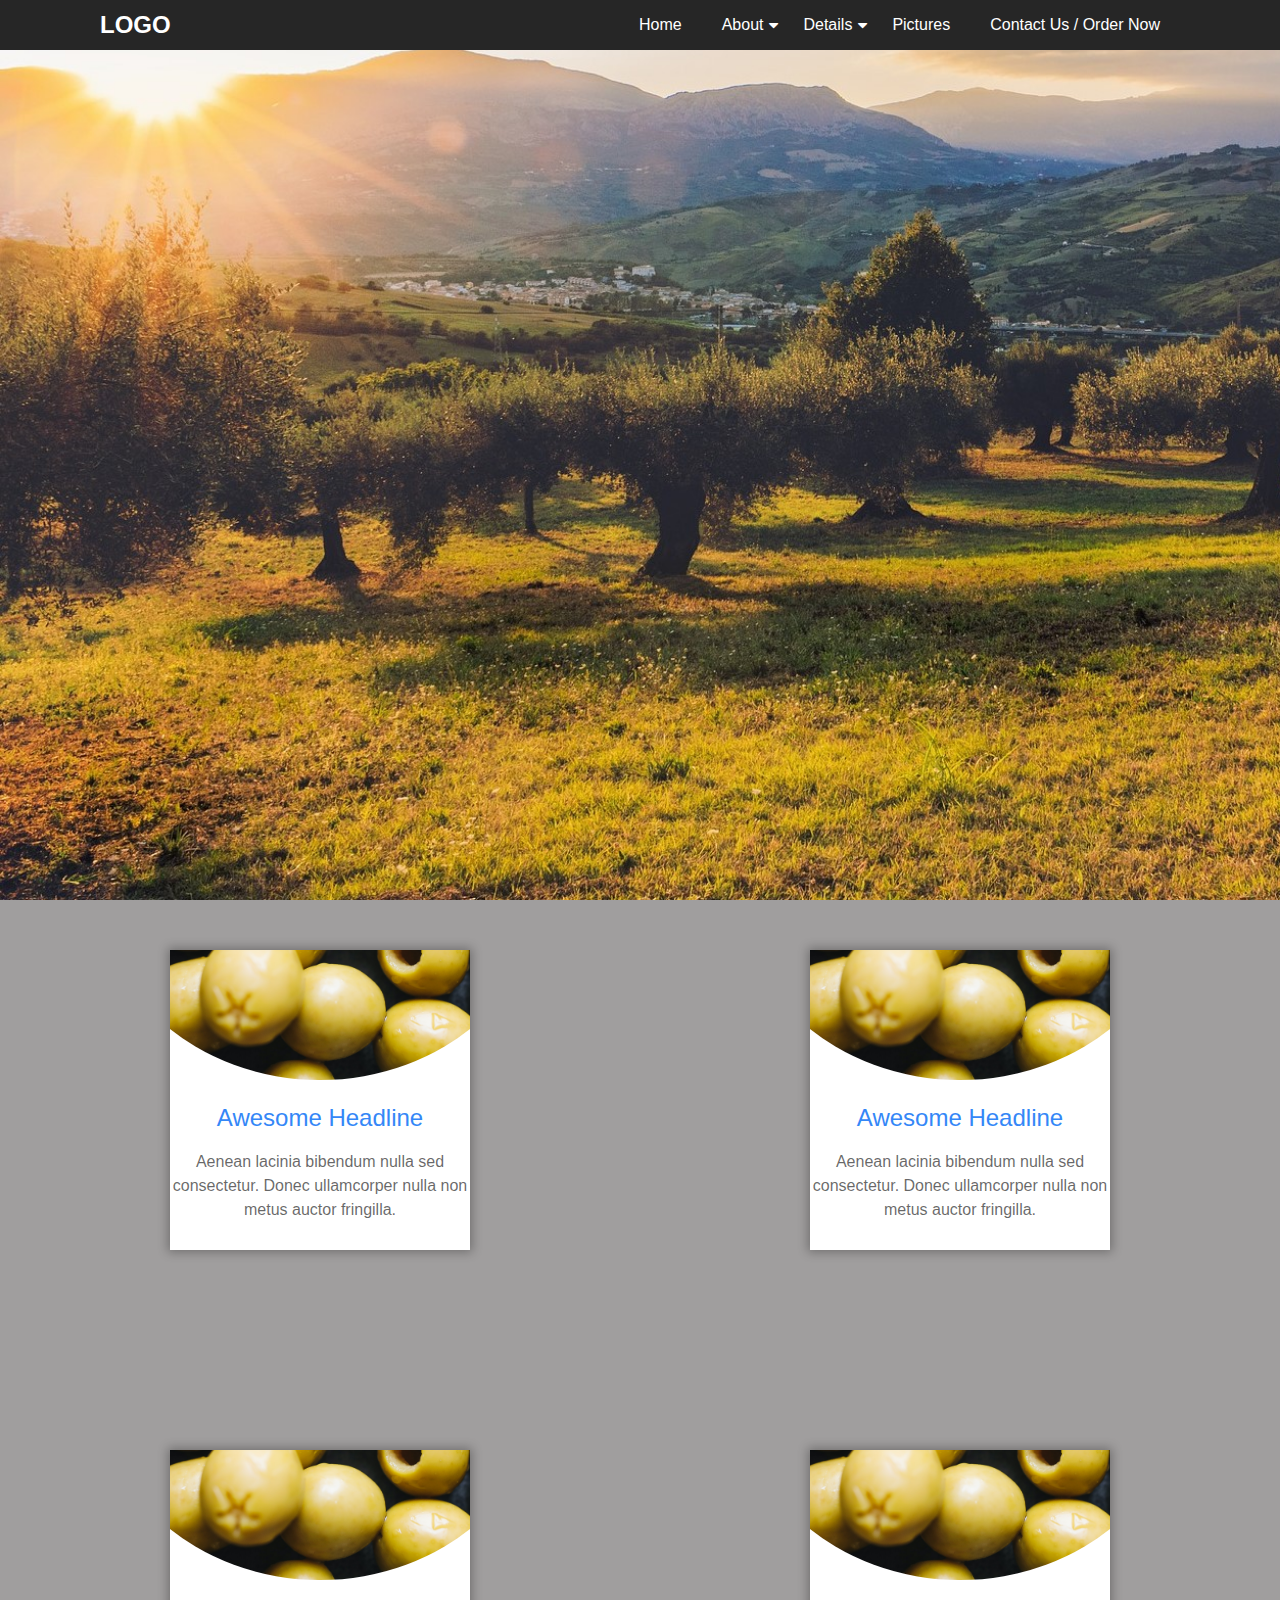
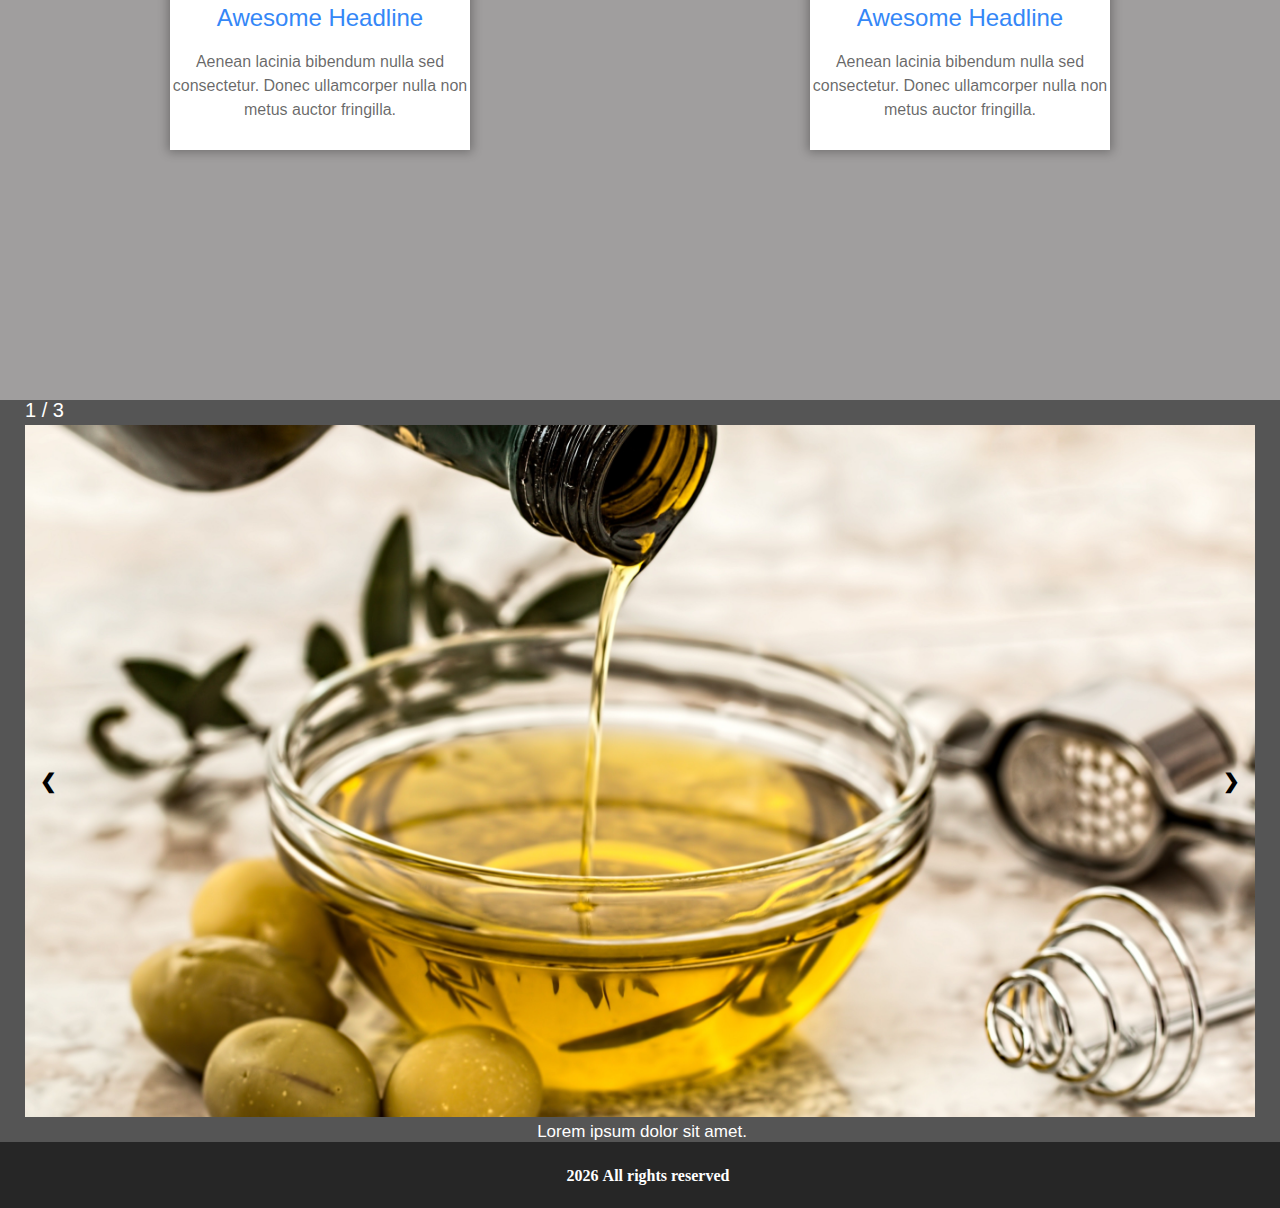
==== commit 606bdb10: "zadatak 4" ====
--- a/index.html
+++ b/index.html
@@ -99,37 +99,40 @@
 
 <!-- end of section 2 -->
 
+<!-- section 3 -->
 
-<!-- section 3 -->
-<!--  Details/Tech-Details, Details/Packaging-Details -->
-<section id="tech-details"  class="container-details">
-	<div   class="box">
-		<div class="imgBx">
-			<img src="./assets/img/oliypac.png  " width="450px" height="300px">
-		</div>
-		<div class="contentBx">
-			<h2 class="title-det">Title Tech Details</h2>
-			<p>Lorem ipsum dolor sit amet consectetur adipisicing elit. Odit vitae nesciunt voluptates repellat veniam magni quam sapiente quisquam aspernatur hic sit incidunt placeat dicta, aliquid molestiae exercitationem? Accusamus, consequatur aliquam.</p>
-		</div>
-	   </div>
-	   <div   id="packaging-details" class="box">
-	   <div class="imgBx">
-		 <img src="./assets/img/oliyproduct.png" alt="" width="450px" height="300px">
-	   </div>
-	   <div class="contentBx">
-		 <h2 class="title-det"> Packaging Details</h2>
-		 <p>Lorem ipsum dolor sit amet consectetur adipisicing elit. Odit vitae nesciunt voluptates repellat veniam magni quam sapiente quisquam aspernatur hic sit incidunt placeat dicta, aliquid molestiae exercitationem? Accusamus, consequatur aliquam.</p>
-	 </div>
-</div>
-</section>
-
-
+<section></section>
 
 <!-- end of section 3 -->
 
 <!-- section 4-->
 
-<section></section>
+<section>
+		<div class="slideshow">
+		
+			<div class="pictures">
+				<div class="numbertext">1 / 3</div>
+				<img src="./assets/img/pexels-pixabay-33783.jpg" style="width:100%">
+				<div class="text">Lorem ipsum dolor sit amet.</div>
+			</div>
+		
+			<div class="pictures fade">
+				<div class="numbertext">2 / 3</div>
+				<img src="./assets/img/john-cameron-WCyjPJBzSAU-unsplash.jpg" style="width:100%">
+				<div class="text">Lorem ipsum dolor sit amet.</div>
+			</div>
+		
+			<div class="pictures fade">
+				<div class="numbertext">3 / 3</div>
+				<img src="./assets/img/nazar-hrabovyi-lIuxlN0zSjs-unsplash.jpg" style="width:100%">
+				<div class="text">Lorem ipsum dolor sit amet.</div>
+			</div>
+		
+			<a class="prev" onclick="plusSlides(-1)">&#10094;</a>
+			<a class="next" onclick="plusSlides(1)">&#10095;</a>
+		
+		</div>
+</section>
 
 <!-- end of section 4 -->
 
@@ -162,7 +165,7 @@
     </footer>
 
 	
-<script src="https://code.jquery.com/jquery-3.5.1.js"></script>
+<scrip src="https://code.jquery.com/jquery-3.5.1.js"></scrip>
 <script type="text/javascript">
 	$(document).ready(function(){
 		$('.menu-toggle').click(function(){
--- a/styles/styles.css
+++ b/styles/styles.css
@@ -1,28 +1,26 @@
-
 /* global css */
 
 body {
-	margin: 0;
-	padding: 0;
-	font-family: sans-serif;
-  box-sizing: border-box;
-	line-height: 1.5;
-	font-size: 0.875;
+  margin: 0;
+  padding: 0;
+  font-family: sans-serif;
+  line-height: 1.5;
+  font-size: 0.875;
 }
 
 .btn {
-	text-transform: uppercase;
-	background: purple;
-	color: gray;
-	padding: 0.375rem 0.75rem;
-	letter-spacing: 0.3rem;
-	display: inline-block;
-	font-weight: 700;
-	transition: all 0.4s linear;
-	font-size: 0.875rem;
-	border: 2px solid pink;
-	cursor: pointer;
-	box-shadow: 0 1px 3px rgba(0, 0, 0, 0.2);
+  text-transform: uppercase;
+  background: purple;
+  color: gray;
+  padding: 0.375rem 0.75rem;
+  letter-spacing: 0.3rem;
+  display: inline-block;
+  font-weight: 700;
+  transition: all 0.4s linear;
+  font-size: 0.875rem;
+  border: 2px solid pink;
+  cursor: pointer;
+  box-shadow: 0 1px 3px rgba(0, 0, 0, 0.2);
 }
 .btn:hover {
   color: green;
@@ -34,41 +32,37 @@
 @keyframes top {
   0% {
     opacity: 0;
-     bottom: -80px
+    bottom: -80px;
   }
   100% {
     opacity: 1;
-     bottom: 0px
-
+    bottom: 0px;
   }
 }
 
 @keyframes icon {
   0% {
     opacity: 0;
-     transform: scale(0.0);
-  }
-   50% {
-      opacity: 1;
-     transform: scale(1.3) rotate(-02deg);
-   }
-  100% {
+    transform: scale(0);
+  }
+  50% {
     opacity: 1;
-     bottom: 0px;
-  }
-}
-
+    transform: scale(1.3) rotate(-02deg);
+  }
+  100% {
+    opacity: 1;
+    bottom: 0px;
+  }
+}
 
 @keyframes mainBlock {
   0% {
     width: 0%;
     left: 0;
-
   }
   50% {
     width: 100%;
     left: 0;
-
   }
   100% {
     width: 0;
@@ -80,12 +74,10 @@
   0% {
     width: 0%;
     left: 0;
-
   }
   50% {
     width: 100%;
     left: 0;
-
   }
   100% {
     width: 0;
@@ -101,7 +93,6 @@
     opacity: 1;
   }
 }
-
 
 @keyframes popIn {
   0% {
@@ -118,24 +109,23 @@
     opacity: 1;
     bottom: 45px;
   }
-   65% {
-      width: 7px;
+  65% {
+    width: 7px;
     height: 7px;
-      bottom: 0px;
-      width: 15px
-   }
-   80% {
-      width: 10px;
+    bottom: 0px;
+    width: 15px;
+  }
+  80% {
+    width: 10px;
     height: 10px;
-      bottom: 20px
-   }
+    bottom: 20px;
+  }
   100% {
     width: 7px;
     height: 7px;
     background: #e9d856;
     border: 0px solid #222;
     bottom: 13px;
-
   }
 }
 
@@ -150,320 +140,346 @@
 
 /* end of Animations */
 
-
 /* hero with animated text */
 
 .container {
-	width: 100%;
-	height: 100vh;
-	background: url("../assets/img/plantation-crop.jpg") no-repeat;
-	background-size: cover;
-
-	display: flex;
-	justify-content: center;
-	align-items: flex-start;
+  width: 100%;
+  height: 100vh;
+  background: url("../assets/img/plantation-crop.jpg") no-repeat;
+  background-size: cover;
+
+  display: flex;
+  justify-content: center;
+  align-items: flex-start;
 }
 .box {
-	width: 250px;
-	height: 250px;
-	position: relative;
-	display: flex;
-	justify-content: flex-end;
-	flex-direction: column;
+  width: 250px;
+  height: 250px;
+  position: relative;
+  display: flex;
+  justify-content: flex-end;
+  flex-direction: column;
 }
 .title {
-	width: 100%;
-	position: relative;
-	display: flex;
-	align-items: center;
-	height: 50px;
+  width: 100%;
+  position: relative;
+  display: flex;
+  align-items: center;
+  height: 50px;
 }
 .block {
-	width: 0%;
-	height: inherit;
-	background: #ffb510;
-	position: absolute;
-	animation: mainBlock 2s cubic-bezier(.74, .06, .4, .92) forwards;
-	display: flex;
+  width: 0%;
+  height: inherit;
+  background: #ffb510;
+  position: absolute;
+  animation: mainBlock 2s cubic-bezier(0.74, 0.06, 0.4, 0.92) forwards;
+  display: flex;
 }
 
 .h1 {
-	font-family: 'Poppins';
-	color: #fff;
-	font-size: 32px;
-	-webkit-animation: mainFadeIn 2s forwards;
-	-o-animation: mainFadeIn 2s forwards;
- 	animation: mainFadeIn 2s forwards;
-	animation-delay: 1.6s;
-	opacity: 0;
-	display: flex;
-	align-items: baseline;
-	position: relative;
-	  }
+  font-family: "Poppins";
+  color: #fff;
+  font-size: 32px;
+  -webkit-animation: mainFadeIn 2s forwards;
+  -o-animation: mainFadeIn 2s forwards;
+  animation: mainFadeIn 2s forwards;
+  animation-delay: 1.6s;
+  opacity: 0;
+  display: flex;
+  align-items: baseline;
+  position: relative;
+}
 .span {
-	width:0px;
-	height: 0px;
-	-webkit-border-radius: 50%;
-	-moz-border-radius: 50%;
-	border-radius: 50%;
-	background: #ffb510;
-	-webkit-animation: load 0.6s cubic-bezier(.74, .06, .4, .92) forwards;
-	animation: popIn 0.8s cubic-bezier(.74, .06, .4, .92) forwards;
-	animation-delay: 2s;
-	margin-left: 5px;
-	margin-top: -10px;
-	position: absolute;
-	bottom: 13px;
-	right: -12px;
+  width: 0px;
+  height: 0px;
+  -webkit-border-radius: 50%;
+  -moz-border-radius: 50%;
+  border-radius: 50%;
+  background: #ffb510;
+  -webkit-animation: load 0.6s cubic-bezier(0.74, 0.06, 0.4, 0.92) forwards;
+  animation: popIn 0.8s cubic-bezier(0.74, 0.06, 0.4, 0.92) forwards;
+  animation-delay: 2s;
+  margin-left: 5px;
+  margin-top: -10px;
+  position: absolute;
+  bottom: 13px;
+  right: -12px;
 }
 .role {
-	width: 100%;
-	position: relative;
-	display: flex;
-	align-items: center;
-	height: 30px;
-	margin-top: -10px;
-	}
+  width: 100%;
+  position: relative;
+  display: flex;
+  align-items: center;
+  height: 30px;
+  margin-top: -10px;
+}
 .block {
-	width: 0%;
-	height: inherit;
-	background: greenyellow;
-	position: absolute;
-	animation: secBlock 2s cubic-bezier(.74, .06, .4, .92) forwards;
-	animation-delay: 2s;
-	display: flex;
+  width: 0%;
+  height: inherit;
+  background: greenyellow;
+  position: absolute;
+  animation: secBlock 2s cubic-bezier(0.74, 0.06, 0.4, 0.92) forwards;
+  animation-delay: 2s;
+  display: flex;
 }
 
 .p {
-	animation: secFadeIn 2s forwards;
-	animation-delay: 3.2s;
-	opacity: 0;
-	font-weight: 400;
-	font-family: 'Lato';
-	color: #ffffff;
-	font-size: 12px;
-	text-transform: uppercase;
-	letter-spacing: 5px;
+  animation: secFadeIn 2s forwards;
+  animation-delay: 3.2s;
+  opacity: 0;
+  font-weight: 400;
+  font-family: "Lato";
+  color: #ffffff;
+  font-size: 12px;
+  text-transform: uppercase;
+  letter-spacing: 5px;
 }
 
 /* end of hero with animated text */
 
 /* skill cards */
 .skills-container {
-	display: flex;
-	flex-direction: column;
-	justify-content: space-around;
-	align-items: flex-start;
-	flex-wrap: wrap;
-	height: 1400px;
-	padding-top: 50px;
-	padding-bottom: 50px;
-	background: rgb(160, 158, 158);
-	
+  display: flex;
+  flex-direction: column;
+  justify-content: space-around;
+  align-items: flex-start;
+  flex-wrap: wrap;
+  height: 1400px;
+  padding-top: 50px;
+  padding-bottom: 50px;
+  background: rgb(160, 158, 158);
 }
 .skill-container {
-width: 100%;
-} 
+  width: 100%;
+}
 @media screen and (min-width: 1024px) {
-	.skills-container {
-		display: flex;
-		align-items: flex-start;
-		flex-direction: row;
-		flex-wrap: wrap;
-		height: 1000px;
-	}
-	.skill-container {
-		width: 50%;
-	}
-}
- @media screen and (min-width: 1400px) {
-	.skills-container {
-		display: flex;
-		align-items: flex-start;
-		flex-direction: row;
-		flex-wrap: nowrap;
-		height: 500px;
-	}
-} 
-
-
-
-
-.transition { transition: .3s cubic-bezier(.3, 0, 0, 1.3) }
+  .skills-container {
+    display: flex;
+    align-items: flex-start;
+    flex-direction: row;
+    flex-wrap: wrap;
+    height: 1000px;
+  }
+  .skill-container {
+    width: 50%;
+  }
+}
+@media screen and (min-width: 1400px) {
+  .skills-container {
+    display: flex;
+    align-items: flex-start;
+    flex-direction: row;
+    flex-wrap: nowrap;
+    height: 500px;
+  }
+}
+
+.transition {
+  transition: 0.3s cubic-bezier(0.3, 0, 0, 1.3);
+}
 .card {
-    background-color: #fff;
-    bottom: 0;
-    box-shadow: 0px 0px 10px 2px rgba(0,0,0,0.3);
-  -webkit-box-shadow: 0px 0px 10px 2px rgba(0,0,0,0.3);
-  -moz-box-shadow: 0px 0px 10px 2px rgba(0,0,0,0.3);
-    height: 300px;
-    left: 0;
-    margin: auto;
-    overflow: hidden;
-    position: relative;
-    right: 0;
-    top: 0;
-    width: 300px;
+  background-color: #fff;
+  bottom: 0;
+  box-shadow: 0px 0px 10px 2px rgba(0, 0, 0, 0.3);
+  -webkit-box-shadow: 0px 0px 10px 2px rgba(0, 0, 0, 0.3);
+  -moz-box-shadow: 0px 0px 10px 2px rgba(0, 0, 0, 0.3);
+  height: 300px;
+  left: 0;
+  margin: auto;
+  overflow: hidden;
+  position: relative;
+  right: 0;
+  top: 0;
+  width: 300px;
 }
 .card:hover {
-    height: 450px;
-    width: 300px;
+  height: 450px;
+  width: 300px;
 }
 .card:hover .cta-container {
-    display: inline;
-    margin-top: 380px;
+  display: inline;
+  margin-top: 380px;
 }
 .card:hover .card_circle {
-    background-size: cover;
-    border-radius: 0;
-    margin-top: -130px;
+  background-size: cover;
+  border-radius: 0;
+  margin-top: -130px;
 }
 .card:hover h2 {
-    background: #3487f7;
-    color: #fff;
-    margin-top: 100px;
-    padding: 5px;
-}
-.card:hover h2 small { color: #fff }
-.card:hover p { margin-top: 300px }
+  background: #3487f7;
+  color: #fff;
+  margin-top: 100px;
+  padding: 5px;
+}
+.card:hover h2 small {
+  color: #fff;
+}
+.card:hover p {
+  margin-top: 300px;
+}
 .card_circle {
-    background: url(../assets/img/pexels-polina-tankilevitch-4109910.jpg) no-repeat center bottom;
-    background-color: #3487f7;
-    background-size: cover;
-    border-radius: 50%;
-    height: 400px;
-    margin-left: -75px;
-    margin-top: -270px;
-    position: absolute;
-    width: 450px;
+  background: url(../assets/img/pexels-polina-tankilevitch-4109910.jpg)
+    no-repeat center bottom;
+  background-color: #3487f7;
+  background-size: cover;
+  border-radius: 50%;
+  height: 400px;
+  margin-left: -75px;
+  margin-top: -270px;
+  position: absolute;
+  width: 450px;
 }
 section article div div h2 {
-    color: #3487f7;
-    font-family: 'Raleway', sans-serif;
-    font-size: 24px;
-    font-weight: 200;
-    margin-top: 150px;
-    position: absolute;
-    text-align: center;
-    width: 100%;
-    z-index: 9999;
+  color: #3487f7;
+  font-family: "Raleway", sans-serif;
+  font-size: 24px;
+  font-weight: 200;
+  margin-top: 150px;
+  position: absolute;
+  text-align: center;
+  width: 100%;
+  z-index: 9999;
 }
 section article div div p {
-    color: rgba(0,0,0,.6);
-    font-family: 'Raleway', sans-serif;
-    font-size: 100%;
-    font-weight: normal;
-    margin-top: 200px;
-    position: absolute;
-    text-align: center;
-    z-index: 9999;
+  color: rgba(0, 0, 0, 0.6);
+  font-family: "Raleway", sans-serif;
+  font-size: 100%;
+  font-weight: normal;
+  margin-top: 200px;
+  position: absolute;
+  text-align: center;
+  z-index: 9999;
 }
 .cta-container {
-    display: none;
-    margin-top: 320px;
-    position: absolute;
-    text-align: center;
-    width: 100%;
-    z-index: 9999;
+  display: none;
+  margin-top: 320px;
+  position: absolute;
+  text-align: center;
+  width: 100%;
+  z-index: 9999;
 }
 .cta {
-    -moz-border-radius: 2px;
-    -moz-transition: 0.2s ease-out;
-    -ms-transition: 0.2s ease-out;
-    -o-transition: 0.2s ease-out;
-    -webkit-border-radius: 2px;
-    -webkit-transition: 0.2s ease-out;
-    background-clip: padding-box;
-    border: 2px solid #3487f7;
-    border-radius: 2px;
-    color: #3487f7;
-    display: inline-block;
-    font-family: 'Raleway', sans-serif;
-    font-size: 17px;
-    font-weight: 400;
-    height: 36px;
-    letter-spacing: 0.5px;
-    line-height: 36px;
-    margin-bottom: 15px;
-    padding: 0 2rem;
-    text-decoration: none;
-    text-transform: uppercase;
-    transition: 0.2s ease-out;
+  -moz-border-radius: 2px;
+  -moz-transition: 0.2s ease-out;
+  -ms-transition: 0.2s ease-out;
+  -o-transition: 0.2s ease-out;
+  -webkit-border-radius: 2px;
+  -webkit-transition: 0.2s ease-out;
+  background-clip: padding-box;
+  border: 2px solid #3487f7;
+  border-radius: 2px;
+  color: #3487f7;
+  display: inline-block;
+  font-family: "Raleway", sans-serif;
+  font-size: 17px;
+  font-weight: 400;
+  height: 36px;
+  letter-spacing: 0.5px;
+  line-height: 36px;
+  margin-bottom: 15px;
+  padding: 0 2rem;
+  text-decoration: none;
+  text-transform: uppercase;
+  transition: 0.2s ease-out;
 }
 .cta:hover {
-    background-color: yellow;
-    box-shadow: 0 8px 17px 0 rgba(0, 0, 0, 0.2), 0 6px 20px 0 rgba(0, 0, 0, 0.19);
-    color: #fff;
-    -moz-box-shadow: 0 8px 17px 0 rgba(0, 0, 0, 0.2), 0 6px 20px 0 rgba(0, 0, 0, 0.19);
-    -webkit-box-shadow: 0 8px 17px 0 rgba(0, 0, 0, 0.2), 0 6px 20px 0 rgba(0, 0, 0, 0.19);
+  background-color: yellow;
+  box-shadow: 0 8px 17px 0 rgba(0, 0, 0, 0.2), 0 6px 20px 0 rgba(0, 0, 0, 0.19);
+  color: #fff;
+  -moz-box-shadow: 0 8px 17px 0 rgba(0, 0, 0, 0.2),
+    0 6px 20px 0 rgba(0, 0, 0, 0.19);
+  -webkit-box-shadow: 0 8px 17px 0 rgba(0, 0, 0, 0.2),
+    0 6px 20px 0 rgba(0, 0, 0, 0.19);
 }
 
 /* end of skill cards */
-/* =======SECTION 2========= */
-/* Details/Tech-Details, Details/Packaging-Details */
-
-
-
-.container-details {
-  display: flex;
-    justify-content: center;
-    align-items: center;
-    min-height: 100vh;
-}
-
-{
-  display: flex;
-  justify-content: center;
-  align-items: center;
-  min-height: 100vh;
-}
-.container-details {
-  position: relative;
-  display: flex;
-  justify-content: center;
-  align-items: center;
-  flex-direction: column;
-  padding: 50px 0 ;
-  transform-style: preserve-3d;
-}
-.container-details .box {
-  position: relative;
-  width: 450px;
-  height: 300px;
-  margin: 60px 0 ;
-  background: #000;
-  background: #000;
-  transform-style: preserve-3d;
-}
-.container-details .box:hover {
-  box-shadow: 0 50px 80px rgba(0, 0, 0, .2);
-}
-
-.container-details .box  .imgBx {
-  position: absolute;
-  top: 0 ;
-  left: 0 ;
-  width: 100%;
-  height: 100%;
-
-}
-.container-details .box  .contentBx {
+
+/* section 4 - gallery */
+.pictures img {
+  vertical-align: middle;
+}
+.pictures {
+  display: none;
+}
+.slideshow {
+  max-width: 100%;
+  position: relative;
+  margin: auto;
+  border: 25px solid #555;
+}
+.prev,
+.next {
+  color: black;
+  cursor: pointer;
   position: absolute;
   top: 50%;
-  left: 50px;
-  right: 50px;
-  background: #fff;
-  transform: translateZ(20px)  scale(0) ;
-  padding: 40px  25px;
-  transform-origin: top;
-  transition: 0.5s;
-  transform-style: preserve-3d;
-
-}
-.container-details  .box:hover  .contentBx {
-  transform: translateZ(20px)  scale(1);
-}
-
- /* =======END OF SECTION 2========= */
- 
-
+  margin-top: -20px;
+  padding: 15px;
+  font-size: 20px;
+  font-weight: bold;
+  transition: 0.6s ease;
+  border-radius: 0 3px 3px 0;
+  user-select: none;
+  animation: animateSec4 5s infinite ease-in-out;
+}
+.next {
+  right: 0;
+  border-radius: 3px 0 0 3px;
+}
+.prev:hover,
+.next:hover {
+  background-color: rgba(255, 255, 255, 0.836);
+}
+.text {
+  color: white;
+  font-size: 17px;
+  padding: 8px;
+  position: absolute;
+  padding: 2px;
+  width: 100%;
+  text-align: center;
+}
+.numbertext {
+  color: white;
+  font-size: 20px;
+  position: absolute;
+  top: -30px;
+  width: 100%;
+}
+.dot {
+  cursor: pointer;
+  height: 15px;
+  width: 15px;
+  border-radius: 50%;
+  margin: 0 2px;
+  background-color: green;
+  display: inline-block;
+  transition: background-color 0.6s ease;
+}
+.active,
+.dot:hover {
+  background-color: white;
+}
+@media screen and (max-width: 300px) {
+  .prev,
+  .next,
+  .text {
+    font-size: 11px;
+  } 
+}
+@media screen and (min-width: 1400px) {
+  .slideshow {
+  max-width: 80%;
+  position: relative;
+  margin: auto;
+  border: 25px solid #262626;
+}
+@keyframes animateSec4 {
+  0% {
+    background-color: rgba(255, 255, 255, 0.616);
+  }
+  50% {
+    background-color: rgba(255, 255, 255, 0.247);
+  }
+}
+/* end of section 4 */
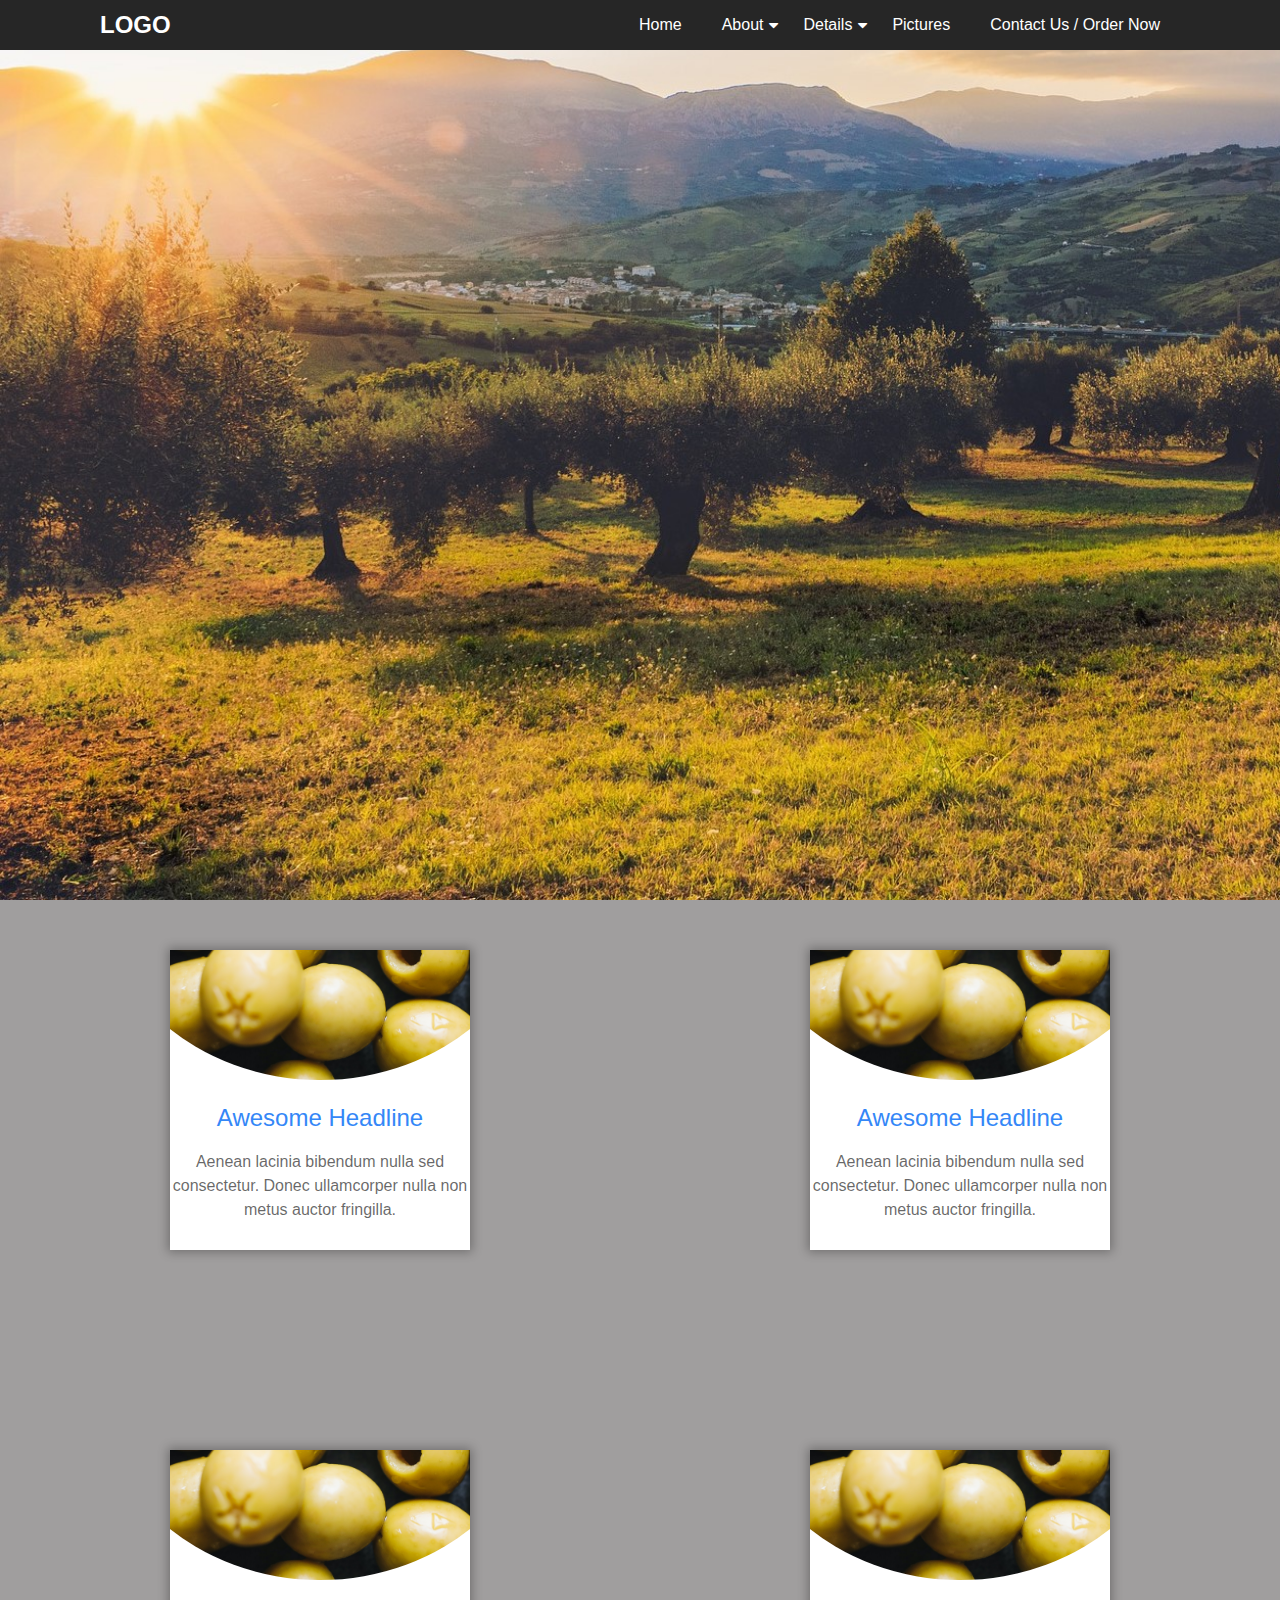
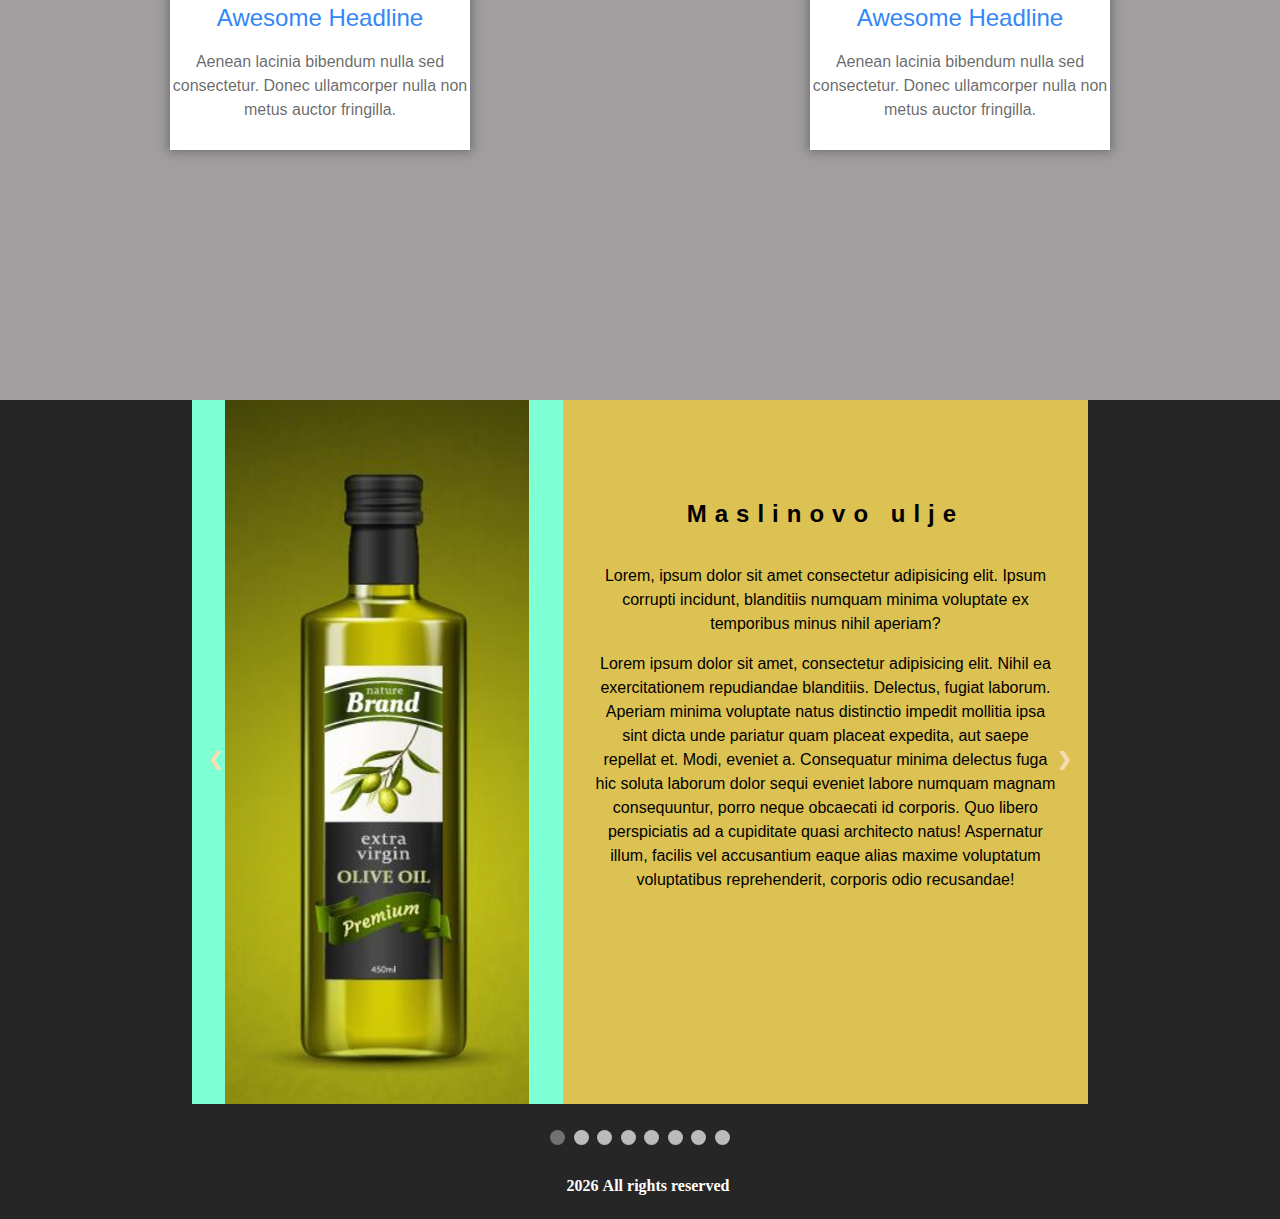
==== commit 897282c8: "Merge pull request #1 from web-za-pocetnike/Zadatak2" ====
--- a/index.html
+++ b/index.html
@@ -95,44 +95,214 @@
 
 <!-- section 2 -->
 
+<section >
+	<!-- Protuct-details(z2) -->
+	<div class="slideshow-container2 ">
+	
+		<!-- picture #1 -->
+		<div class="mySlides2 fade2 clearfix">
+			<div><img src="./assets/img/oly1.png" id="imgSlide2" alt=""></div>
+			<div id="mySlidesText2">
+				<h2 class="heading-mySlidesText2">Maslinovo ulje</h2>
+				<p>Lorem, ipsum dolor sit amet consectetur adipisicing elit. Ipsum corrupti incidunt, blanditiis numquam
+					minima voluptate ex temporibus minus nihil aperiam?</p>
+				<p class="Paragraph-mySlidesText2">Lorem ipsum dolor sit amet, consectetur adipisicing elit. Nihil ea
+					exercitationem repudiandae blanditiis. Delectus, fugiat laborum. Aperiam minima voluptate natus
+					distinctio impedit mollitia ipsa sint dicta unde pariatur quam placeat expedita, aut saepe repellat et.
+					Modi, eveniet a. Consequatur minima delectus fuga hic soluta laborum dolor sequi eveniet labore numquam
+					magnam consequuntur, porro neque obcaecati id corporis. Quo libero perspiciatis ad a cupiditate quasi
+					architecto natus! Aspernatur illum, facilis vel accusantium eaque alias maxime voluptatum voluptatibus
+					reprehenderit, corporis odio recusandae!</p>
+			</div>
+		</div>
+	
+		<!-- picture #2 -->
+		<div class="mySlides2 fade2">
+			<div class="numbertext2">2 / 8</div>
+			<img src="./assets/img/oly2.jpg" id="imgSlide2" alt="">
+	
+			<div id="mySlidesText2">
+				<h2 class="heading-mySlidesText2">Maslinovo ulje</h2>
+				<p>Lorem, ipsum dolor sit amet consectetur adipisicing elit. Ipsum corrupti incidunt, blanditiis numquam
+					minima
+					voluptate ex temporibus minus nihil aperiam?</p>
+				<p class="Paragraph-mySlidesText2">Lorem ipsum dolor sit amet, consectetur adipisicing elit. Nihil ea
+					exercitationem
+					repudiandae blanditiis. Delectus, fugiat laborum. Aperiam minima voluptate natus distinctio impedit
+					mollitia ipsa sint
+					dicta unde pariatur quam placeat expedita, aut saepe repellat et. Modi, eveniet a. Consequatur minima
+					delectus fuga
+					hic soluta laborum dolor sequi eveniet labore numquam magnam consequuntur, porro neque obcaecati id
+					corporis. Quo
+					libero perspiciatis ad a cupiditate quasi architecto natus! Aspernatur illum, facilis vel accusantium
+					eaque alias
+					maxime voluptatum voluptatibus reprehenderit, corporis odio recusandae!</p>
+			</div>
+		</div>
+	
+		<!-- picture #3 -->
+		<div class="mySlides2 fade2">
+			<div class="numbertext2">3 / 8</div>
+			<img src="./assets/img/oly3.jpg" id="imgSlide2" alt="">
+			<div id="mySlidesText2">
+				<h2 class="heading-mySlidesText2">Maslinovo ulje</h2>
+				<p>Lorem, ipsum dolor sit amet consectetur adipisicing elit. Ipsum corrupti incidunt, blanditiis numquam
+					minima
+					voluptate ex temporibus minus nihil aperiam?</p>
+				<p class="Paragraph-mySlidesText2">Lorem ipsum dolor sit amet, consectetur adipisicing elit. Nihil ea
+					exercitationem
+					repudiandae blanditiis. Delectus, fugiat laborum. Aperiam minima voluptate natus distinctio impedit
+					mollitia ipsa sint
+					dicta unde pariatur quam placeat expedita, aut saepe repellat et. Modi, eveniet a. Consequatur minima
+					delectus fuga
+					hic soluta laborum dolor sequi eveniet labore numquam magnam consequuntur, porro neque obcaecati id
+					corporis. Quo
+					libero perspiciatis ad a cupiditate quasi architecto natus! Aspernatur illum, facilis vel accusantium
+					eaque alias
+					maxime voluptatum voluptatibus reprehenderit, corporis odio recusandae!</p>
+			</div>
+		</div>
+		<!-- picture #4 -->
+		<div class="mySlides2 fade2">
+			<div class="numbertext2">4 / 8</div>
+			<img src="./assets/img/oly4.jpg" id="imgSlide2" alt="">
+			<div id="mySlidesText2">
+				<h2 class="heading-mySlidesText2">Maslinovo ulje</h2>
+				<p>Lorem, ipsum dolor sit amet consectetur adipisicing elit. Ipsum corrupti incidunt, blanditiis numquam
+					minima
+					voluptate ex temporibus minus nihil aperiam?</p>
+				<p class="Paragraph-mySlidesText2">Lorem ipsum dolor sit amet, consectetur adipisicing elit. Nihil ea
+					exercitationem
+					repudiandae blanditiis. Delectus, fugiat laborum. Aperiam minima voluptate natus distinctio impedit
+					mollitia ipsa sint
+					dicta unde pariatur quam placeat expedita, aut saepe repellat et. Modi, eveniet a. Consequatur minima
+					delectus fuga
+					hic soluta laborum dolor sequi eveniet labore numquam magnam consequuntur, porro neque obcaecati id
+					corporis. Quo
+					libero perspiciatis ad a cupiditate quasi architecto natus! Aspernatur illum, facilis vel accusantium
+					eaque alias
+					maxime voluptatum voluptatibus reprehenderit, corporis odio recusandae!</p>
+			</div>
+		</div>
+	
+		<!-- picture #5 -->
+		<div class="mySlides2 fade2">
+			<div class="numbertext2">5 / 8</div>
+			<img src="./assets/img/oly5.jpg" id="imgSlide2" alt="">
+			<div id="mySlidesText2">
+				<h2 class="heading-mySlidesText2">Maslinovo ulje</h2>
+				<p>Lorem, ipsum dolor sit amet consectetur adipisicing elit. Ipsum corrupti incidunt, blanditiis numquam
+					minima
+					voluptate ex temporibus minus nihil aperiam?</p>
+				<p class="Paragraph-mySlidesText2">Lorem ipsum dolor sit amet, consectetur adipisicing elit. Nihil ea
+					exercitationem
+					repudiandae blanditiis. Delectus, fugiat laborum. Aperiam minima voluptate natus distinctio impedit
+					mollitia ipsa sint
+					dicta unde pariatur quam placeat expedita, aut saepe repellat et. Modi, eveniet a. Consequatur minima
+					delectus fuga
+					hic soluta laborum dolor sequi eveniet labore numquam magnam consequuntur, porro neque obcaecati id
+					corporis. Quo
+					libero perspiciatis ad a cupiditate quasi architecto natus! Aspernatur illum, facilis vel accusantium
+					eaque alias
+					maxime voluptatum voluptatibus reprehenderit, corporis odio recusandae!</p>
+			</div>
+		</div>
+	
+		<!-- picture #6 -->
+		<div class="mySlides2 fade2">
+			<div class="numbertext2">6 / 8</div>
+			<img src="./assets/img/oly6.jpg" id="imgSlide2" alt="">
+			<div id="mySlidesText2">
+				<h2 class="heading-mySlidesText2">Maslinovo ulje</h2>
+				<p>Lorem, ipsum dolor sit amet consectetur adipisicing elit. Ipsum corrupti incidunt, blanditiis numquam
+					minima voluptate ex temporibus minus nihil aperiam?</p>
+				<p class="Paragraph-mySlidesText2">Lorem ipsum dolor sit amet, consectetur adipisicing elit. Nihil ea
+					exercitationem repudiandae blanditiis. Delectus, fugiat laborum. Aperiam minima voluptate natus
+					distinctio impedit mollitia ipsa sint dicta unde pariatur quam placeat expedita, aut saepe repellat et.
+					Modi, eveniet a. Consequatur minima delectus fuga hic soluta laborum dolor sequi eveniet labore numquam
+					magnam consequuntur, porro neque obcaecati id corporis. Quo libero perspiciatis ad a cupiditate quasi
+					architecto natus! Aspernatur illum, facilis vel accusantium eaque alias maxime voluptatum voluptatibus
+					reprehenderit, corporis odio recusandae!</p>
+			</div>
+		</div>
+	
+		<!-- picture #7 -->
+		<div class="mySlides2 fade2">
+			<div class="numbertext2">7 / 8</div>
+			<img src="./assets/img/oly7.jpg" id="imgSlide2" alt="">
+			<div id="mySlidesText2">
+				<h2 class="heading-mySlidesText2">Maslinovo ulje</h2>
+				<p>Lorem, ipsum dolor sit amet consectetur adipisicing elit. Ipsum corrupti incidunt, blanditiis numquam
+					minima
+					voluptate ex temporibus minus nihil aperiam?</p>
+				<p class="Paragraph-mySlidesText2">Lorem ipsum dolor sit amet, consectetur adipisicing elit. Nihil ea
+					exercitationem
+					repudiandae blanditiis. Delectus, fugiat laborum. Aperiam minima voluptate natus distinctio impedit
+					mollitia ipsa sint
+					dicta unde pariatur quam placeat expedita, aut saepe repellat et. Modi, eveniet a. Consequatur minima
+					delectus fuga
+					hic soluta laborum dolor sequi eveniet labore numquam magnam consequuntur, porro neque obcaecati id
+					corporis. Quo
+					libero perspiciatis ad a cupiditate quasi architecto natus! Aspernatur illum, facilis vel accusantium
+					eaque alias
+					maxime voluptatum voluptatibus reprehenderit, corporis odio recusandae!</p>
+			</div>
+		</div>
+	
+		<!-- picture #8 -->
+		<div class="mySlides2 fade2">
+			<div class="numbertext2">8 / 8</div>
+			<img src="./assets/img/oly8.jpg" id="imgSlide2" alt="">
+			<div id="mySlidesText2">
+				<h2 class="heading-mySlidesText2">Maslinovo ulje</h2>
+				<p>Lorem, ipsum dolor sit amet consectetur adipisicing elit. Ipsum corrupti incidunt, blanditiis numquam
+					minima
+					voluptate ex temporibus minus nihil aperiam?</p>
+				<p class="Paragraph-mySlidesText2">Lorem ipsum dolor sit amet, consectetur adipisicing elit. Nihil ea
+					exercitationem
+					repudiandae blanditiis. Delectus, fugiat laborum. Aperiam minima voluptate natus distinctio impedit
+					mollitia ipsa sint
+					dicta unde pariatur quam placeat expedita, aut saepe repellat et. Modi, eveniet a. Consequatur minima
+					delectus fuga
+					hic soluta laborum dolor sequi eveniet labore numquam magnam consequuntur, porro neque obcaecati id
+					corporis. Quo
+					libero perspiciatis ad a cupiditate quasi architecto natus! Aspernatur illum, facilis vel accusantium
+					eaque alias
+					maxime voluptatum voluptatibus reprehenderit, corporis odio recusandae!</p>
+			</div>
+		</div>
+	
+		<!-- Next and previous buttons -->
+		<a class="prev2" onclick="plusSlides(-1)">&#10094;</a>
+		<a class="next2" onclick="plusSlides(1)">&#10095;</a>
+	
+	</div>
+	<br>
+	
+	<!-- The dots/circles -->
+	<div id="divDots2">
+		<span class="dot2" onclick="currentSlide(1)"></span>
+		<span class="dot2" onclick="currentSlide(2)"></span>
+		<span class="dot2" onclick="currentSlide(3)"></span>
+		<span class="dot2" onclick="currentSlide(4)"></span>
+		<span class="dot2" onclick="currentSlide(5)"></span>
+		<span class="dot2" onclick="currentSlide(6)"></span>
+		<span class="dot2" onclick="currentSlide(7)"></span>
+		<span class="dot2" onclick="currentSlide(8)"></span>
+	</div>
+</section>
+
+<!-- end of section 2 -->
+
+<!-- section 3 -->
+
 <section></section>
 
-<!-- end of section 2 -->
-
-<!-- section 3 -->
+<!-- end of section 3 -->
+
+<!-- section 4-->
 
 <section></section>
-
-<!-- end of section 3 -->
-
-<!-- section 4-->
-
-<section>
-		<div class="slideshow">
-		
-			<div class="pictures">
-				<div class="numbertext">1 / 3</div>
-				<img src="./assets/img/pexels-pixabay-33783.jpg" style="width:100%">
-				<div class="text">Lorem ipsum dolor sit amet.</div>
-			</div>
-		
-			<div class="pictures fade">
-				<div class="numbertext">2 / 3</div>
-				<img src="./assets/img/john-cameron-WCyjPJBzSAU-unsplash.jpg" style="width:100%">
-				<div class="text">Lorem ipsum dolor sit amet.</div>
-			</div>
-		
-			<div class="pictures fade">
-				<div class="numbertext">3 / 3</div>
-				<img src="./assets/img/nazar-hrabovyi-lIuxlN0zSjs-unsplash.jpg" style="width:100%">
-				<div class="text">Lorem ipsum dolor sit amet.</div>
-			</div>
-		
-			<a class="prev" onclick="plusSlides(-1)">&#10094;</a>
-			<a class="next" onclick="plusSlides(1)">&#10095;</a>
-		
-		</div>
-</section>
 
 <!-- end of section 4 -->
 
@@ -165,7 +335,7 @@
     </footer>
 
 	
-<scrip src="https://code.jquery.com/jquery-3.5.1.js"></scrip>
+<script src="https://code.jquery.com/jquery-3.5.1.js"></script>
 <script type="text/javascript">
 	$(document).ready(function(){
 		$('.menu-toggle').click(function(){
--- a/styles/styles.css
+++ b/styles/styles.css
@@ -393,93 +393,163 @@
 }
 
 /* end of skill cards */
-
-/* section 4 - gallery */
-.pictures img {
-  vertical-align: middle;
-}
-.pictures {
-  display: none;
-}
-.slideshow {
-  max-width: 100%;
+/* Product-details (z2) */
+.mySlides2 {
+  /* display: none; */
+  display: block;
+  margin: 0 auto;
+  width: 100%;
+  display: flex;
+  flex-direction: row;
+  justify-content: left;
+  align-items: center;
+}
+#imgSlide2 {
+  width: 50%;
+  /* vertical-align: middle; */
+  height: 44rem;
+  min-width: 19rem;
+  display: block;
+  margin-left: auto;
+  margin-right: auto;
+}
+#mySlidesText2 {
+  padding: 2rem;
+  width: 60%;
+  background-color: #dcc252;
+  text-align: center;
+  height: 40rem;
+  overflow: hidden;
+  margin: auto;
+}
+.heading-mySlidesText2 {
+  letter-spacing: 0.5rem;
+  margin-top: 4rem;
+  margin-bottom: 2rem;
+}
+/* Slideshow container */
+.slideshow-container2 {
+  max-width: 56rem;
   position: relative;
   margin: auto;
-  border: 25px solid #555;
-}
-.prev,
-.next {
-  color: black;
+  background-color: aquamarine;
+}
+
+/* Next & Previous buttons */
+.prev2,
+.next2 {
   cursor: pointer;
   position: absolute;
   top: 50%;
-  margin-top: -20px;
-  padding: 15px;
-  font-size: 20px;
+  width: auto;
+  padding: 16px;
+  margin-top: -22px;
+  color: wheat;
   font-weight: bold;
+  font-size: 18px;
   transition: 0.6s ease;
   border-radius: 0 3px 3px 0;
   user-select: none;
-  animation: animateSec4 5s infinite ease-in-out;
-}
-.next {
+}
+
+/* Position the "next button" to the right*/
+.next2 {
   right: 0;
   border-radius: 3px 0 0 3px;
 }
-.prev:hover,
-.next:hover {
-  background-color: rgba(255, 255, 255, 0.836);
-}
-.text {
-  color: white;
-  font-size: 17px;
-  padding: 8px;
-  position: absolute;
-  padding: 2px;
+
+/* On hover, add a blackbackground color with a little transparency */
+.prev2:hover,
+.next2:hover {
+  background-color: rgba(0, 0, 0, 0.8);
+}
+
+/* Caption text */
+.text2 {
+  color: #f2f2f2;
+  font-size: 15px;
+  padding: 8px 12px;
+  position: absolute;
+  bottom: 8px;
   width: 100%;
   text-align: center;
 }
-.numbertext {
-  color: white;
-  font-size: 20px;
-  position: absolute;
-  top: -30px;
-  width: 100%;
-}
-.dot {
+
+/* Number text */
+.numbertext2 {
+  color: #f2f2f2;
+  font-size: 12px;
+  padding: 8px 12px;
+  position: absolute;
+  top: 0;
+}
+
+/* The dots/bullets/indicators */
+.dot2 {
   cursor: pointer;
   height: 15px;
   width: 15px;
+  margin: 0 2px;
+  background-color: #bbb;
   border-radius: 50%;
-  margin: 0 2px;
-  background-color: green;
   display: inline-block;
   transition: background-color 0.6s ease;
 }
-.active,
-.dot:hover {
-  background-color: white;
-}
-@media screen and (max-width: 300px) {
-  .prev,
-  .next,
-  .text {
+
+.active2,
+.dot2:hover {
+  background-color: #717171;
+}
+
+.clearfix::after,
+.clearfix::before {
+  content: "";
+  clear: both;
+  display: table;
+}
+
+.fade2 {
+  -webkit-animation-name: fade;
+  -webkit-animation-duration: 1.5s;
+  animation-name: fade;
+  animation-duration: 1.5s;
+}
+
+#divDots2 {
+  width: 100%;
+  text-align: center;
+}
+
+@-webkit-keyframes fade2 {
+  from {
+    opacity: 0.4;
+  }
+  to {
+    opacity: 1;
+  }
+}
+
+@keyframes fade2 {
+  from {
+    opacity: 0.4;
+  }
+  to {
+    opacity: 1;
+  }
+}
+@media only screen and (max-width: 300px) {
+  .prev2,
+  .next2,
+  .text2 {
     font-size: 11px;
-  } 
-}
-@media screen and (min-width: 1400px) {
-  .slideshow {
-  max-width: 80%;
-  position: relative;
-  margin: auto;
-  border: 25px solid #262626;
-}
-@keyframes animateSec4 {
-  0% {
-    background-color: rgba(255, 255, 255, 0.616);
-  }
-  50% {
-    background-color: rgba(255, 255, 255, 0.247);
-  }
-}
-/* end of section 4 */
+  }
+}
+@media screen and (max-width: 700px) {
+  .mySlides2,
+  #imgSlide2,
+  #mySlidesText2 {
+    flex-direction: column;
+  }
+}
+
+/* End of Product details(z2) */
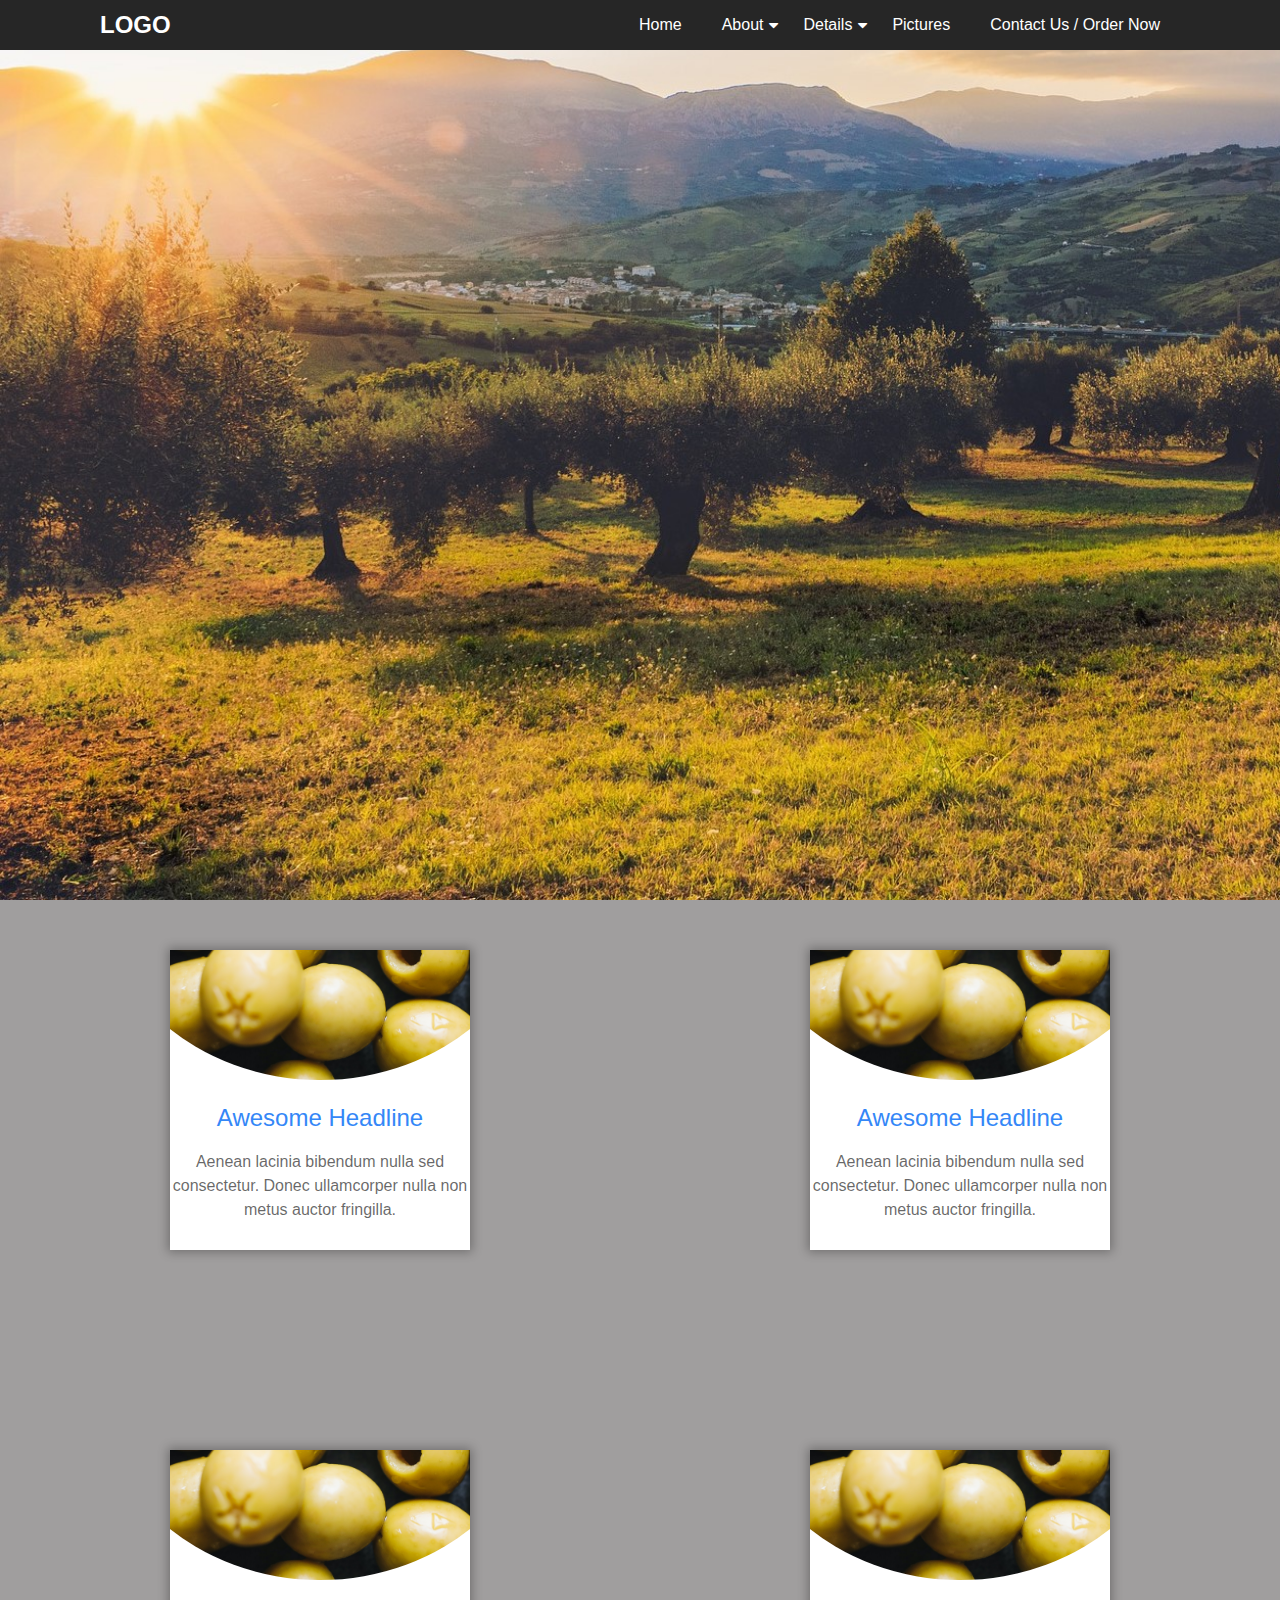
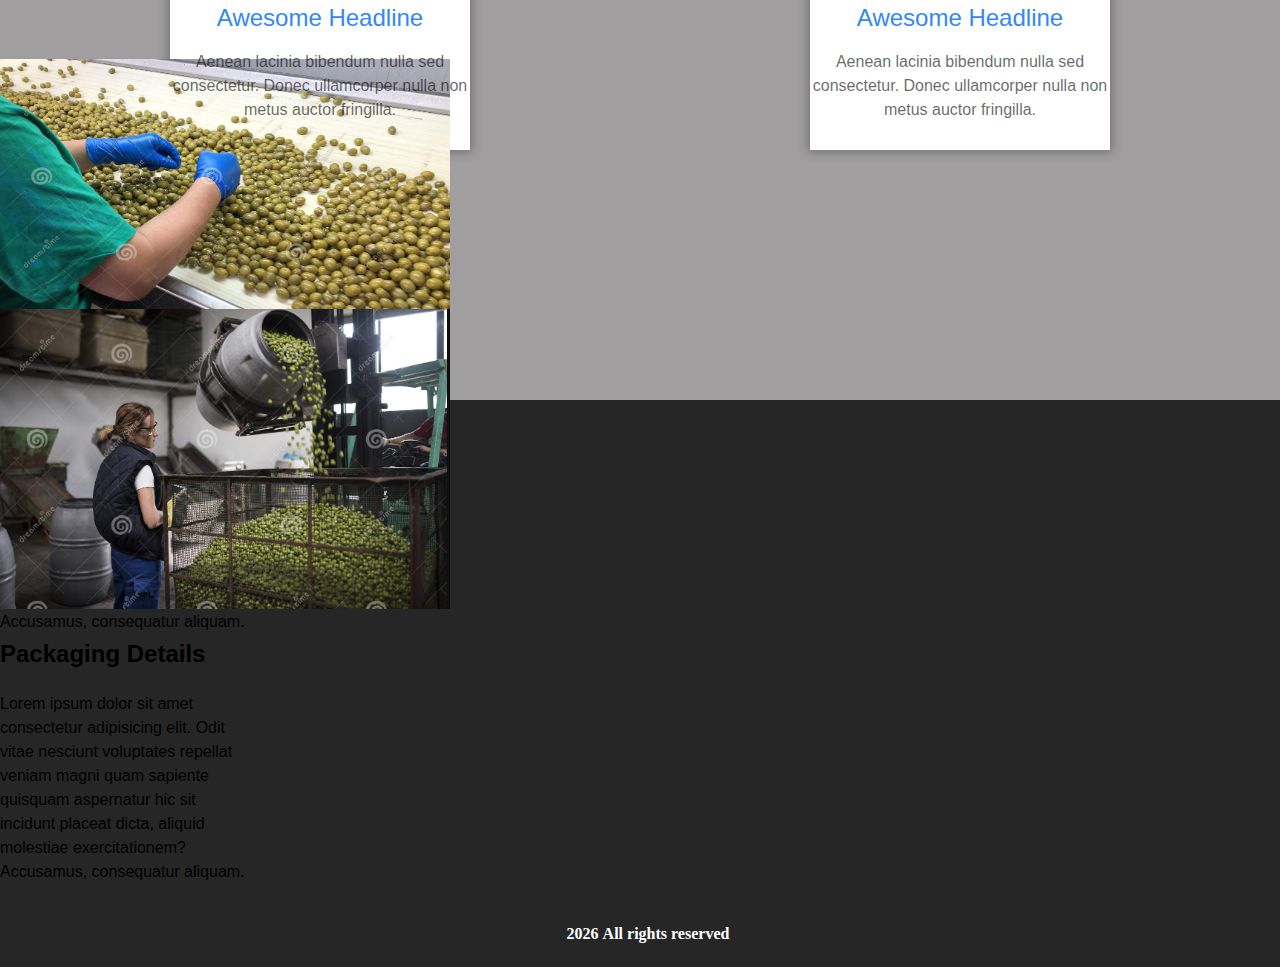
==== commit 631eb5f4: "ispravka efekat plrelaska preko kartice" ====
--- a/index.html
+++ b/index.html
@@ -1,5 +1,6 @@
 <!DOCTYPE html>
 <html lang="en">
+
 <head>
 	<meta charset="UTF-8">
 	<meta name="viewport" content="width=device-width, initial-scale=1.0">
@@ -7,8 +8,9 @@
 	<link rel="stylesheet" href="https://stackpath.bootstrapcdn.com/font-awesome/4.7.0/css/font-awesome.min.css">
 	<link rel="stylesheet" href="./styles/frame.css">
 	<link rel="stylesheet" href="./styles/styles.css">
-	
+
 </head>
+
 <body>
 	<header>
 		<div class="logo">LOGO</div>
@@ -21,332 +23,188 @@
 						<li><a href="#">About the Orchard</a></li>
 						<li><a href="#">About the Farmers</a></li>
 						<li><a href="#">About the Cause</a></li>
-					</ul> </li>
+					</ul>
+				</li>
 				<li class="sub-menu"><a href="#">Details</a>
 					<ul>
 						<li><a href="#">Product Details</a></li>
-						<li><a href="#">Tech Details</a></li>
-						<li><a href="#">Packaging Details</a></li>
-					</ul> </li>
+						<li><a href="#tech-details">Tech Details</a></li>
+						<li><a href="#packaging-details">Packaging Details</a></li>
+					</ul>
+				</li>
 				<li><a href="#">Pictures</a></li>
-				<li><a href="./contact.html">Contact Us / Order Now</a></li>
+				<li><a href="#">Contact Us / Order Now</a></li>
 			</ul>
 		</nav>
 		<div class="menu-toggle">
 			<i class="fa fa-bars" aria-hidden="true"></i>
 	</header>
-<!-- hero -->
+	<!-- hero -->
 	<div class="container">
-    <div class="box">
-
-        <div class="title">
-            <span class="block"></span>
-            <h1 class="h1">Extra virgin oil<span class="span"></span></h1>
-        </div>
-
-        <div class="role">
-            <div class="block"></div>
-            <p class="p">from farmer <br> to bottle</p>
-        </div>
-
-    </div>
-</div>
-<!-- end of hero -->
-
-<!-- cards -->
-<section class="skills">
-	<article class="skills-container">
-		<div class="skill-container"><div class="card transition">
-  <h2 class="transition">Awesome Headline</h2>
-  <p>Aenean lacinia bibendum nulla sed consectetur. Donec ullamcorper nulla non metus auctor fringilla.</p>
-  <div class="cta-container transition"><a href="#" class="cta">Call to action</a></div>
-  <div class="card_circle transition"></div>
-</div></div>
-		<div class="skill-container"><div class="card transition">
-  <h2 class="transition">Awesome Headline</h2>
-  <p>Aenean lacinia bibendum nulla sed consectetur. Donec ullamcorper nulla non metus auctor fringilla.</p>
-  <div class="cta-container transition"><a href="#" class="cta">Call to action</a></div>
-  <div class="card_circle transition"></div>
-</div></div>
-
-
-		<div class="skill-container"><div class="card transition">
-  <h2 class="transition">Awesome Headline</h2>
-  <p>Aenean lacinia bibendum nulla sed consectetur. Donec ullamcorper nulla non metus auctor fringilla.</p>
-  <div class="cta-container transition"><a href="#" class="cta">Call to action</a></div>
-  <div class="card_circle transition"></div>
-</div></div>
-		<div class="skill-container"><div class="card transition">
-  <h2 class="transition">Awesome Headline</h2>
-  <p>Aenean lacinia bibendum nulla sed consectetur. Donec ullamcorper nulla non metus auctor fringilla.</p>
-  <div class="cta-container transition"><a href="#" class="cta">Call to action</a></div>
-  <div class="card_circle transition"></div>
-</div></div>
-	</article>
-</section>
-
-<!-- end of cards -->
-
-<!-- section 1 -->
-
-<section></section>
-
-<!-- end of section 1 -->
-
-<!-- section 2 -->
-
-<section >
-	<!-- Protuct-details(z2) -->
-	<div class="slideshow-container2 ">
-	
-		<!-- picture #1 -->
-		<div class="mySlides2 fade2 clearfix">
-			<div><img src="./assets/img/oly1.png" id="imgSlide2" alt=""></div>
-			<div id="mySlidesText2">
-				<h2 class="heading-mySlidesText2">Maslinovo ulje</h2>
-				<p>Lorem, ipsum dolor sit amet consectetur adipisicing elit. Ipsum corrupti incidunt, blanditiis numquam
-					minima voluptate ex temporibus minus nihil aperiam?</p>
-				<p class="Paragraph-mySlidesText2">Lorem ipsum dolor sit amet, consectetur adipisicing elit. Nihil ea
-					exercitationem repudiandae blanditiis. Delectus, fugiat laborum. Aperiam minima voluptate natus
-					distinctio impedit mollitia ipsa sint dicta unde pariatur quam placeat expedita, aut saepe repellat et.
-					Modi, eveniet a. Consequatur minima delectus fuga hic soluta laborum dolor sequi eveniet labore numquam
-					magnam consequuntur, porro neque obcaecati id corporis. Quo libero perspiciatis ad a cupiditate quasi
-					architecto natus! Aspernatur illum, facilis vel accusantium eaque alias maxime voluptatum voluptatibus
-					reprehenderit, corporis odio recusandae!</p>
-			</div>
+		<div class="box">
+
+			<div class="title">
+				<span class="block"></span>
+				<h1 class="h1">Extra virgin oil<span class="span"></span></h1>
+			</div>
+
+			<div class="role">
+				<div class="block"></div>
+				<p class="p">from farmer <br> to bottle</p>
+			</div>
+
 		</div>
-	
-		<!-- picture #2 -->
-		<div class="mySlides2 fade2">
-			<div class="numbertext2">2 / 8</div>
-			<img src="./assets/img/oly2.jpg" id="imgSlide2" alt="">
-	
-			<div id="mySlidesText2">
-				<h2 class="heading-mySlidesText2">Maslinovo ulje</h2>
-				<p>Lorem, ipsum dolor sit amet consectetur adipisicing elit. Ipsum corrupti incidunt, blanditiis numquam
-					minima
-					voluptate ex temporibus minus nihil aperiam?</p>
-				<p class="Paragraph-mySlidesText2">Lorem ipsum dolor sit amet, consectetur adipisicing elit. Nihil ea
-					exercitationem
-					repudiandae blanditiis. Delectus, fugiat laborum. Aperiam minima voluptate natus distinctio impedit
-					mollitia ipsa sint
-					dicta unde pariatur quam placeat expedita, aut saepe repellat et. Modi, eveniet a. Consequatur minima
-					delectus fuga
-					hic soluta laborum dolor sequi eveniet labore numquam magnam consequuntur, porro neque obcaecati id
-					corporis. Quo
-					libero perspiciatis ad a cupiditate quasi architecto natus! Aspernatur illum, facilis vel accusantium
-					eaque alias
-					maxime voluptatum voluptatibus reprehenderit, corporis odio recusandae!</p>
+	</div>
+	<!-- end of hero -->
+
+	<!-- cards -->
+	<section class="skills">
+		<article class="skills-container">
+			<div class="skill-container">
+				<div class="card transition">
+					<h2 class="transition">Awesome Headline</h2>
+					<p>Aenean lacinia bibendum nulla sed consectetur. Donec ullamcorper nulla non metus auctor
+						fringilla.</p>
+					<div class="cta-container transition"><a href="#" class="cta">Call to action</a></div>
+					<div class="card_circle transition"></div>
+				</div>
+			</div>
+			<div class="skill-container">
+				<div class="card transition">
+					<h2 class="transition">Awesome Headline</h2>
+					<p>Aenean lacinia bibendum nulla sed consectetur. Donec ullamcorper nulla non metus auctor
+						fringilla.</p>
+					<div class="cta-container transition"><a href="#" class="cta">Call to action</a></div>
+					<div class="card_circle transition"></div>
+				</div>
+			</div>
+
+
+			<div class="skill-container">
+				<div class="card transition">
+					<h2 class="transition">Awesome Headline</h2>
+					<p>Aenean lacinia bibendum nulla sed consectetur. Donec ullamcorper nulla non metus auctor
+						fringilla.</p>
+					<div class="cta-container transition"><a href="#" class="cta">Call to action</a></div>
+					<div class="card_circle transition"></div>
+				</div>
+			</div>
+			<div class="skill-container">
+				<div class="card transition">
+					<h2 class="transition">Awesome Headline</h2>
+					<p>Aenean lacinia bibendum nulla sed consectetur. Donec ullamcorper nulla non metus auctor
+						fringilla.</p>
+					<div class="cta-container transition"><a href="#" class="cta">Call to action</a></div>
+					<div class="card_circle transition"></div>
+				</div>
+			</div>
+		</article>
+	</section>
+
+	<!-- end of cards -->
+
+	<!-- section 1 -->
+
+	<section></section>
+
+	<!-- end of section 1 -->
+
+	<!-- section 2 -->
+
+
+
+
+
+	<!-- end of section 2 -->
+
+
+	<!-- section 3 -->
+	<!--  Details/Tech-Details, Details/Packaging-Details -->
+	<section id="tech-details" class="container-details">
+		<div class="box">
+			<div class="imgBx">
+				<img src="./assets/img/oliypac.png  " width="450px" height="300px">
+			</div>
+			<div class="contentBx">
+				<h2 class="title-det">Title Tech Details</h2>
+				<p>Lorem ipsum dolor sit amet consectetur adipisicing elit. Odit vitae nesciunt voluptates repellat
+					veniam magni quam sapiente quisquam aspernatur hic sit incidunt placeat dicta, aliquid molestiae
+					exercitationem? Accusamus, consequatur aliquam.</p>
 			</div>
 		</div>
-	
-		<!-- picture #3 -->
-		<div class="mySlides2 fade2">
-			<div class="numbertext2">3 / 8</div>
-			<img src="./assets/img/oly3.jpg" id="imgSlide2" alt="">
-			<div id="mySlidesText2">
-				<h2 class="heading-mySlidesText2">Maslinovo ulje</h2>
-				<p>Lorem, ipsum dolor sit amet consectetur adipisicing elit. Ipsum corrupti incidunt, blanditiis numquam
-					minima
-					voluptate ex temporibus minus nihil aperiam?</p>
-				<p class="Paragraph-mySlidesText2">Lorem ipsum dolor sit amet, consectetur adipisicing elit. Nihil ea
-					exercitationem
-					repudiandae blanditiis. Delectus, fugiat laborum. Aperiam minima voluptate natus distinctio impedit
-					mollitia ipsa sint
-					dicta unde pariatur quam placeat expedita, aut saepe repellat et. Modi, eveniet a. Consequatur minima
-					delectus fuga
-					hic soluta laborum dolor sequi eveniet labore numquam magnam consequuntur, porro neque obcaecati id
-					corporis. Quo
-					libero perspiciatis ad a cupiditate quasi architecto natus! Aspernatur illum, facilis vel accusantium
-					eaque alias
-					maxime voluptatum voluptatibus reprehenderit, corporis odio recusandae!</p>
+		<div id="packaging-details" class="box">
+			<div class="imgBx">
+				<img src="./assets/img/oliyproduct.png" alt="" width="450px" height="300px">
+			</div>
+			<div class="contentBx">
+				<h2 class="title-det"> Packaging Details</h2>
+				<p>Lorem ipsum dolor sit amet consectetur adipisicing elit. Odit vitae nesciunt voluptates repellat
+					veniam magni quam sapiente quisquam aspernatur hic sit incidunt placeat dicta, aliquid molestiae
+					exercitationem? Accusamus, consequatur aliquam.</p>
 			</div>
 		</div>
-		<!-- picture #4 -->
-		<div class="mySlides2 fade2">
-			<div class="numbertext2">4 / 8</div>
-			<img src="./assets/img/oly4.jpg" id="imgSlide2" alt="">
-			<div id="mySlidesText2">
-				<h2 class="heading-mySlidesText2">Maslinovo ulje</h2>
-				<p>Lorem, ipsum dolor sit amet consectetur adipisicing elit. Ipsum corrupti incidunt, blanditiis numquam
-					minima
-					voluptate ex temporibus minus nihil aperiam?</p>
-				<p class="Paragraph-mySlidesText2">Lorem ipsum dolor sit amet, consectetur adipisicing elit. Nihil ea
-					exercitationem
-					repudiandae blanditiis. Delectus, fugiat laborum. Aperiam minima voluptate natus distinctio impedit
-					mollitia ipsa sint
-					dicta unde pariatur quam placeat expedita, aut saepe repellat et. Modi, eveniet a. Consequatur minima
-					delectus fuga
-					hic soluta laborum dolor sequi eveniet labore numquam magnam consequuntur, porro neque obcaecati id
-					corporis. Quo
-					libero perspiciatis ad a cupiditate quasi architecto natus! Aspernatur illum, facilis vel accusantium
-					eaque alias
-					maxime voluptatum voluptatibus reprehenderit, corporis odio recusandae!</p>
-			</div>
-		</div>
-	
-		<!-- picture #5 -->
-		<div class="mySlides2 fade2">
-			<div class="numbertext2">5 / 8</div>
-			<img src="./assets/img/oly5.jpg" id="imgSlide2" alt="">
-			<div id="mySlidesText2">
-				<h2 class="heading-mySlidesText2">Maslinovo ulje</h2>
-				<p>Lorem, ipsum dolor sit amet consectetur adipisicing elit. Ipsum corrupti incidunt, blanditiis numquam
-					minima
-					voluptate ex temporibus minus nihil aperiam?</p>
-				<p class="Paragraph-mySlidesText2">Lorem ipsum dolor sit amet, consectetur adipisicing elit. Nihil ea
-					exercitationem
-					repudiandae blanditiis. Delectus, fugiat laborum. Aperiam minima voluptate natus distinctio impedit
-					mollitia ipsa sint
-					dicta unde pariatur quam placeat expedita, aut saepe repellat et. Modi, eveniet a. Consequatur minima
-					delectus fuga
-					hic soluta laborum dolor sequi eveniet labore numquam magnam consequuntur, porro neque obcaecati id
-					corporis. Quo
-					libero perspiciatis ad a cupiditate quasi architecto natus! Aspernatur illum, facilis vel accusantium
-					eaque alias
-					maxime voluptatum voluptatibus reprehenderit, corporis odio recusandae!</p>
-			</div>
-		</div>
-	
-		<!-- picture #6 -->
-		<div class="mySlides2 fade2">
-			<div class="numbertext2">6 / 8</div>
-			<img src="./assets/img/oly6.jpg" id="imgSlide2" alt="">
-			<div id="mySlidesText2">
-				<h2 class="heading-mySlidesText2">Maslinovo ulje</h2>
-				<p>Lorem, ipsum dolor sit amet consectetur adipisicing elit. Ipsum corrupti incidunt, blanditiis numquam
-					minima voluptate ex temporibus minus nihil aperiam?</p>
-				<p class="Paragraph-mySlidesText2">Lorem ipsum dolor sit amet, consectetur adipisicing elit. Nihil ea
-					exercitationem repudiandae blanditiis. Delectus, fugiat laborum. Aperiam minima voluptate natus
-					distinctio impedit mollitia ipsa sint dicta unde pariatur quam placeat expedita, aut saepe repellat et.
-					Modi, eveniet a. Consequatur minima delectus fuga hic soluta laborum dolor sequi eveniet labore numquam
-					magnam consequuntur, porro neque obcaecati id corporis. Quo libero perspiciatis ad a cupiditate quasi
-					architecto natus! Aspernatur illum, facilis vel accusantium eaque alias maxime voluptatum voluptatibus
-					reprehenderit, corporis odio recusandae!</p>
-			</div>
-		</div>
-	
-		<!-- picture #7 -->
-		<div class="mySlides2 fade2">
-			<div class="numbertext2">7 / 8</div>
-			<img src="./assets/img/oly7.jpg" id="imgSlide2" alt="">
-			<div id="mySlidesText2">
-				<h2 class="heading-mySlidesText2">Maslinovo ulje</h2>
-				<p>Lorem, ipsum dolor sit amet consectetur adipisicing elit. Ipsum corrupti incidunt, blanditiis numquam
-					minima
-					voluptate ex temporibus minus nihil aperiam?</p>
-				<p class="Paragraph-mySlidesText2">Lorem ipsum dolor sit amet, consectetur adipisicing elit. Nihil ea
-					exercitationem
-					repudiandae blanditiis. Delectus, fugiat laborum. Aperiam minima voluptate natus distinctio impedit
-					mollitia ipsa sint
-					dicta unde pariatur quam placeat expedita, aut saepe repellat et. Modi, eveniet a. Consequatur minima
-					delectus fuga
-					hic soluta laborum dolor sequi eveniet labore numquam magnam consequuntur, porro neque obcaecati id
-					corporis. Quo
-					libero perspiciatis ad a cupiditate quasi architecto natus! Aspernatur illum, facilis vel accusantium
-					eaque alias
-					maxime voluptatum voluptatibus reprehenderit, corporis odio recusandae!</p>
-			</div>
-		</div>
-	
-		<!-- picture #8 -->
-		<div class="mySlides2 fade2">
-			<div class="numbertext2">8 / 8</div>
-			<img src="./assets/img/oly8.jpg" id="imgSlide2" alt="">
-			<div id="mySlidesText2">
-				<h2 class="heading-mySlidesText2">Maslinovo ulje</h2>
-				<p>Lorem, ipsum dolor sit amet consectetur adipisicing elit. Ipsum corrupti incidunt, blanditiis numquam
-					minima
-					voluptate ex temporibus minus nihil aperiam?</p>
-				<p class="Paragraph-mySlidesText2">Lorem ipsum dolor sit amet, consectetur adipisicing elit. Nihil ea
-					exercitationem
-					repudiandae blanditiis. Delectus, fugiat laborum. Aperiam minima voluptate natus distinctio impedit
-					mollitia ipsa sint
-					dicta unde pariatur quam placeat expedita, aut saepe repellat et. Modi, eveniet a. Consequatur minima
-					delectus fuga
-					hic soluta laborum dolor sequi eveniet labore numquam magnam consequuntur, porro neque obcaecati id
-					corporis. Quo
-					libero perspiciatis ad a cupiditate quasi architecto natus! Aspernatur illum, facilis vel accusantium
-					eaque alias
-					maxime voluptatum voluptatibus reprehenderit, corporis odio recusandae!</p>
-			</div>
-		</div>
-	
-		<!-- Next and previous buttons -->
-		<a class="prev2" onclick="plusSlides(-1)">&#10094;</a>
-		<a class="next2" onclick="plusSlides(1)">&#10095;</a>
-	
-	</div>
-	<br>
-	
-	<!-- The dots/circles -->
-	<div id="divDots2">
-		<span class="dot2" onclick="currentSlide(1)"></span>
-		<span class="dot2" onclick="currentSlide(2)"></span>
-		<span class="dot2" onclick="currentSlide(3)"></span>
-		<span class="dot2" onclick="currentSlide(4)"></span>
-		<span class="dot2" onclick="currentSlide(5)"></span>
-		<span class="dot2" onclick="currentSlide(6)"></span>
-		<span class="dot2" onclick="currentSlide(7)"></span>
-		<span class="dot2" onclick="currentSlide(8)"></span>
-	</div>
-</section>
-
-<!-- end of section 2 -->
-
-<!-- section 3 -->
-
-<section></section>
-
-<!-- end of section 3 -->
-
-<!-- section 4-->
-
-<section></section>
-
-<!-- end of section 4 -->
-
-
-
-
-
-
-
-
-
-
-
-
-
-
-
-
-
-
-
-
-
-<!-- footer-->
+	</section>
+
+	<!-- end of section 3 -->
+
+	<!-- section 4-->
+
+
+
+	<!-- end of section 4 -->
+
+
+
+
+
+
+
+
+
+
+
+
+
+
+
+
+
+
+
+
+
+	<!-- footer-->
 	<footer>
 		<h4 class="footer-text">
 			&copy;<span id="date"></span>
 			<span>All rights reserved</span>
-        </h4>
-    </footer>
-
-	
-<script src="https://code.jquery.com/jquery-3.5.1.js"></script>
-<script type="text/javascript">
-	$(document).ready(function(){
-		$('.menu-toggle').click(function(){
-			$('nav').toggleClass('active')
+		</h4>
+	</footer>
+
+
+	<script src="https://code.jquery.com/jquery-3.5.1.js"></script>
+	<script type="text/javascript">
+		$(document).ready(function () {
+			$('.menu-toggle').click(function () {
+				$('nav').toggleClass('active')
+			})
+			$('ul li').click(function () {
+				$(this).siblings().removeClass('active');
+				$(this).toggleClass('active');
+			})
 		})
-		$('ul li').click(function(){
-			$(this).siblings().removeClass('active');
-			$(this).toggleClass('active');
-		})
-	})
-</script>
-<script src="./js/app.js"></script>
+	</script>
+	<script src="./js/app.js"></script>
+	<script type="text/javascript" src="vanilla-tilt.js">
+	</script>
+	<script type="text/javascript">
+		VanillaTilt.init(document.querySelectorAll(".box"), {
+			max: 25,
+			speed: 400
+		});
+
+	</script>
+
 </body>
+
 </html>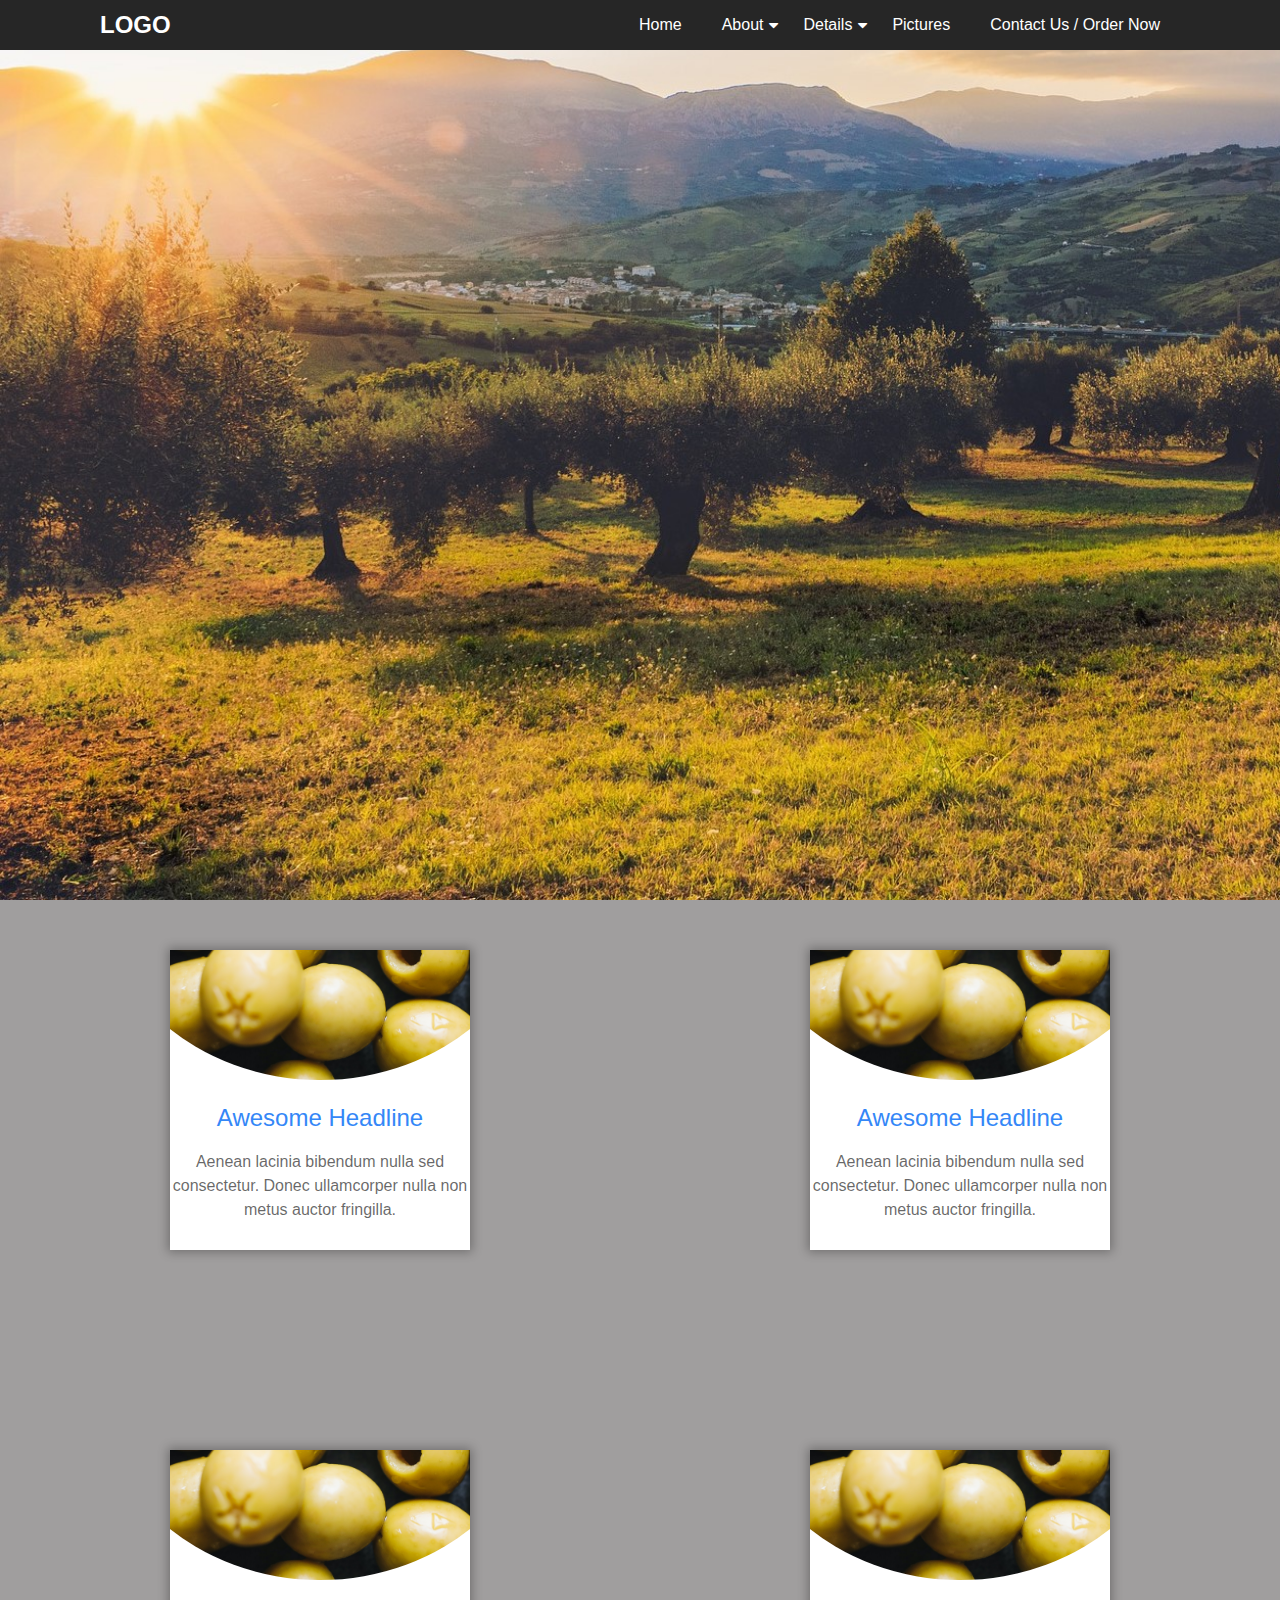
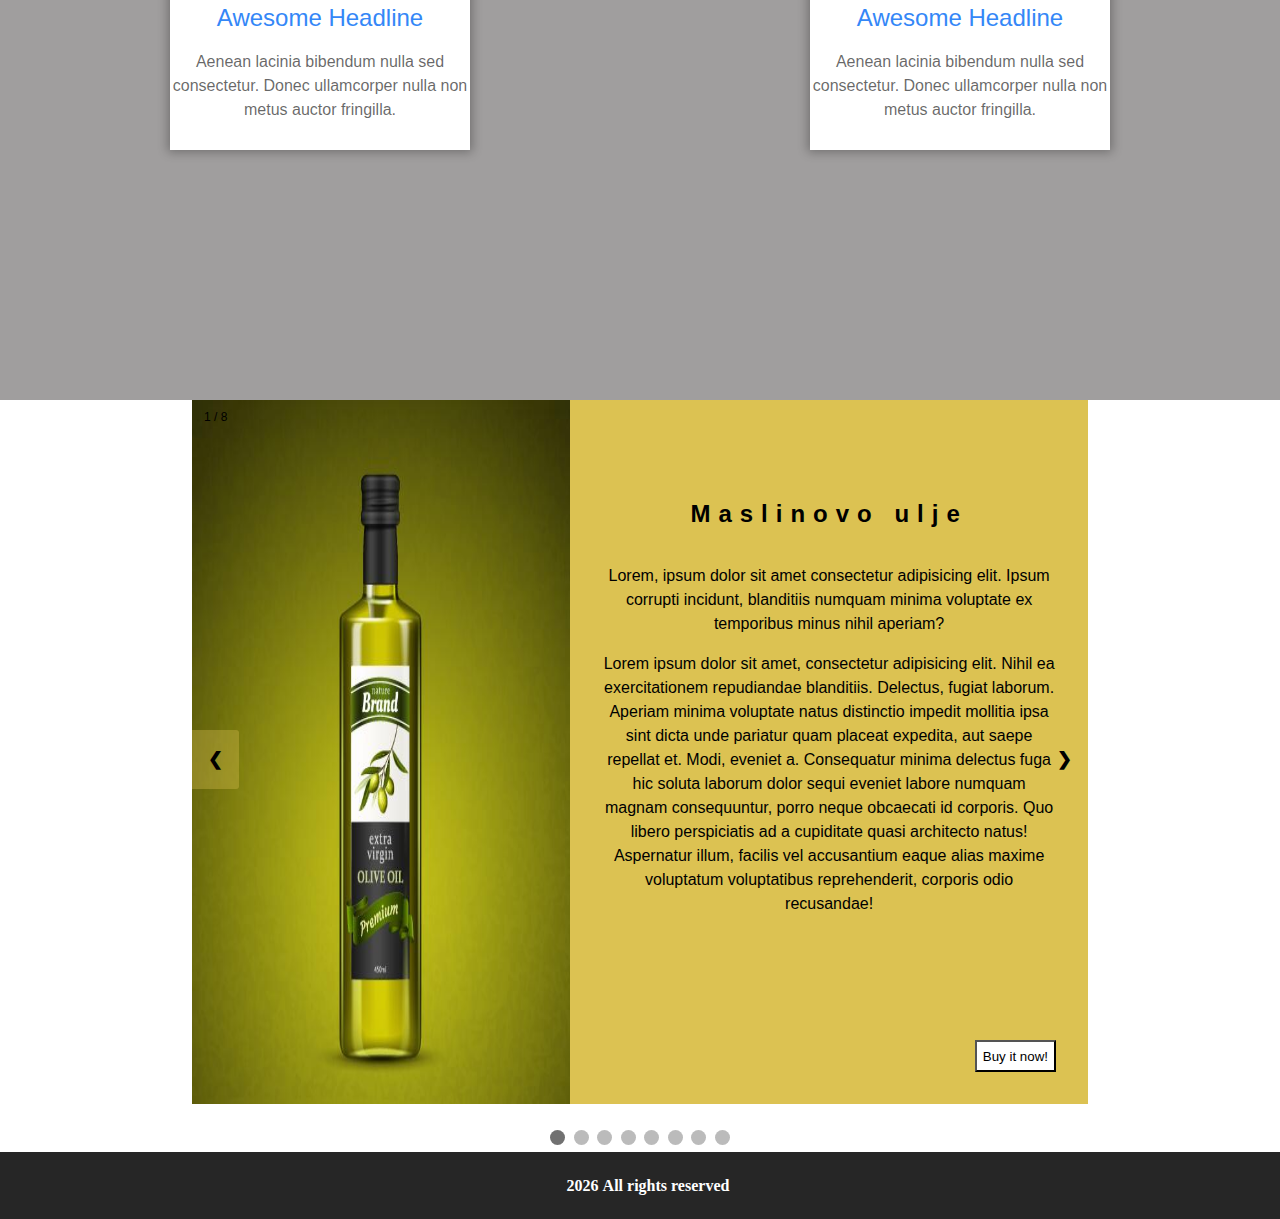
==== commit 6da4d3ac: "sitne izmene" ====
--- a/index.html
+++ b/index.html
@@ -1,6 +1,5 @@
 <!DOCTYPE html>
 <html lang="en">
-
 <head>
 	<meta charset="UTF-8">
 	<meta name="viewport" content="width=device-width, initial-scale=1.0">
@@ -8,9 +7,8 @@
 	<link rel="stylesheet" href="https://stackpath.bootstrapcdn.com/font-awesome/4.7.0/css/font-awesome.min.css">
 	<link rel="stylesheet" href="./styles/frame.css">
 	<link rel="stylesheet" href="./styles/styles.css">
-
+	
 </head>
-
 <body>
 	<header>
 		<div class="logo">LOGO</div>
@@ -23,188 +21,341 @@
 						<li><a href="#">About the Orchard</a></li>
 						<li><a href="#">About the Farmers</a></li>
 						<li><a href="#">About the Cause</a></li>
-					</ul>
-				</li>
+					</ul> </li>
 				<li class="sub-menu"><a href="#">Details</a>
 					<ul>
 						<li><a href="#">Product Details</a></li>
-						<li><a href="#tech-details">Tech Details</a></li>
-						<li><a href="#packaging-details">Packaging Details</a></li>
-					</ul>
-				</li>
+						<li><a href="#">Tech Details</a></li>
+						<li><a href="#">Packaging Details</a></li>
+					</ul> </li>
 				<li><a href="#">Pictures</a></li>
-				<li><a href="#">Contact Us / Order Now</a></li>
+				<li><a href="./contact.html">Contact Us / Order Now</a></li>
 			</ul>
 		</nav>
 		<div class="menu-toggle">
 			<i class="fa fa-bars" aria-hidden="true"></i>
 	</header>
-	<!-- hero -->
+<!-- hero -->
 	<div class="container">
-		<div class="box">
-
-			<div class="title">
-				<span class="block"></span>
-				<h1 class="h1">Extra virgin oil<span class="span"></span></h1>
-			</div>
-
-			<div class="role">
-				<div class="block"></div>
-				<p class="p">from farmer <br> to bottle</p>
-			</div>
-
-		</div>
+    <div class="box">
+
+        <div class="title">
+            <span class="block"></span>
+            <h1 class="h1">Extra virgin oil<span class="span"></span></h1>
+        </div>
+
+        <div class="role">
+            <div class="block"></div>
+            <p class="p">from farmer <br> to bottle</p>
+        </div>
+
+    </div>
+</div>
+<!-- end of hero -->
+
+<!-- cards -->
+<section class="skills">
+	<article class="skills-container">
+		<div class="skill-container"><div class="card transition">
+  <h2 class="transition">Awesome Headline</h2>
+  <p>Aenean lacinia bibendum nulla sed consectetur. Donec ullamcorper nulla non metus auctor fringilla.</p>
+  <div class="cta-container transition"><a href="#" class="cta">Call to action</a></div>
+  <div class="card_circle transition"></div>
+</div></div>
+		<div class="skill-container"><div class="card transition">
+  <h2 class="transition">Awesome Headline</h2>
+  <p>Aenean lacinia bibendum nulla sed consectetur. Donec ullamcorper nulla non metus auctor fringilla.</p>
+  <div class="cta-container transition"><a href="#" class="cta">Call to action</a></div>
+  <div class="card_circle transition"></div>
+</div></div>
+
+
+		<div class="skill-container"><div class="card transition">
+  <h2 class="transition">Awesome Headline</h2>
+  <p>Aenean lacinia bibendum nulla sed consectetur. Donec ullamcorper nulla non metus auctor fringilla.</p>
+  <div class="cta-container transition"><a href="#" class="cta">Call to action</a></div>
+  <div class="card_circle transition"></div>
+</div></div>
+		<div class="skill-container"><div class="card transition">
+  <h2 class="transition">Awesome Headline</h2>
+  <p>Aenean lacinia bibendum nulla sed consectetur. Donec ullamcorper nulla non metus auctor fringilla.</p>
+  <div class="cta-container transition"><a href="#" class="cta">Call to action</a></div>
+  <div class="card_circle transition"></div>
+</div></div>
+	</article>
+</section>
+
+<!-- end of cards -->
+
+<!-- section 1 -->
+
+<section></section>
+
+<!-- end of section 1 -->
+
+<!-- section 2 -->
+
+<section class="Product-details-s2" >
+	<!-- Protuct-details(z2) -->
+	<div class="slideshow-container2 ">
+	
+		<!-- picture #1 -->
+		<div class="mySlides2 fade2 clearfix">
+				<div class="numbertext2">1 / 8</div>
+			<img src="./assets/img/oly1.png" id="imgSlide2" alt="">
+			<div id="mySlidesText2">
+				<h2 class="heading-mySlidesText2">Maslinovo ulje</h2>
+				<p>Lorem, ipsum dolor sit amet consectetur adipisicing elit. Ipsum corrupti incidunt, blanditiis numquam
+					minima voluptate ex temporibus minus nihil aperiam?</p>
+				<p class="Paragraph-mySlidesText2">Lorem ipsum dolor sit amet, consectetur adipisicing elit. Nihil ea
+					exercitationem repudiandae blanditiis. Delectus, fugiat laborum. Aperiam minima voluptate natus
+					distinctio impedit mollitia ipsa sint dicta unde pariatur quam placeat expedita, aut saepe repellat et.
+					Modi, eveniet a. Consequatur minima delectus fuga hic soluta laborum dolor sequi eveniet labore numquam
+					magnam consequuntur, porro neque obcaecati id corporis. Quo libero perspiciatis ad a cupiditate quasi
+					architecto natus! Aspernatur illum, facilis vel accusantium eaque alias maxime voluptatum voluptatibus
+					reprehenderit, corporis odio recusandae!</p>
+					<button class="pd-button">Buy it now!</button>
+			</div>
+		</div>
+	
+		<!-- picture #2 -->
+		<div class="mySlides2 fade2">
+			<div class="numbertext2">2 / 8</div>
+			<img src="./assets/img/oly2.jpg" id="imgSlide2" alt="">
+	
+			<div id="mySlidesText2">
+				<h2 class="heading-mySlidesText2">Maslinovo ulje</h2>
+				<p>Lorem, ipsum dolor sit amet consectetur adipisicing elit. Ipsum corrupti incidunt, blanditiis numquam
+					minima
+					voluptate ex temporibus minus nihil aperiam?</p>
+				<p class="Paragraph-mySlidesText2">Lorem ipsum dolor sit amet, consectetur adipisicing elit. Nihil ea
+					exercitationem
+					repudiandae blanditiis. Delectus, fugiat laborum. Aperiam minima voluptate natus distinctio impedit
+					mollitia ipsa sint
+					dicta unde pariatur quam placeat expedita, aut saepe repellat et. Modi, eveniet a. Consequatur minima
+					delectus fuga
+					hic soluta laborum dolor sequi eveniet labore numquam magnam consequuntur, porro neque obcaecati id
+					corporis. Quo
+					libero perspiciatis ad a cupiditate quasi architecto natus! Aspernatur illum, facilis vel accusantium
+					eaque alias
+					maxime voluptatum voluptatibus reprehenderit, corporis odio recusandae!</p>
+					<button class="pd-button">Buy it now!</button>
+			</div>
+		</div>
+	
+		<!-- picture #3 -->
+		<div class="mySlides2 fade2">
+			<div class="numbertext2">3 / 8</div>
+			<img src="./assets/img/oly3.jpg" id="imgSlide2" alt="">
+			<div id="mySlidesText2">
+				<h2 class="heading-mySlidesText2">Maslinovo ulje</h2>
+				<p>Lorem, ipsum dolor sit amet consectetur adipisicing elit. Ipsum corrupti incidunt, blanditiis numquam
+					minima
+					voluptate ex temporibus minus nihil aperiam?</p>
+				<p class="Paragraph-mySlidesText2">Lorem ipsum dolor sit amet, consectetur adipisicing elit. Nihil ea
+					exercitationem
+					repudiandae blanditiis. Delectus, fugiat laborum. Aperiam minima voluptate natus distinctio impedit
+					mollitia ipsa sint
+					dicta unde pariatur quam placeat expedita, aut saepe repellat et. Modi, eveniet a. Consequatur minima
+					delectus fuga
+					hic soluta laborum dolor sequi eveniet labore numquam magnam consequuntur, porro neque obcaecati id
+					corporis. Quo
+					libero perspiciatis ad a cupiditate quasi architecto natus! Aspernatur illum, facilis vel accusantium
+					eaque alias
+					maxime voluptatum voluptatibus reprehenderit, corporis odio recusandae!</p>
+					<button class="pd-button">Buy it now!</button>
+			</div>
+		</div>
+		<!-- picture #4 -->
+		<div class="mySlides2 fade2">
+			<div class="numbertext2">4 / 8</div>
+			<img src="./assets/img/oly4.jpg" id="imgSlide2" alt="">
+			<div id="mySlidesText2">
+				<h2 class="heading-mySlidesText2">Maslinovo ulje</h2>
+				<p>Lorem, ipsum dolor sit amet consectetur adipisicing elit. Ipsum corrupti incidunt, blanditiis numquam
+					minima
+					voluptate ex temporibus minus nihil aperiam?</p>
+				<p class="Paragraph-mySlidesText2">Lorem ipsum dolor sit amet, consectetur adipisicing elit. Nihil ea
+					exercitationem
+					repudiandae blanditiis. Delectus, fugiat laborum. Aperiam minima voluptate natus distinctio impedit
+					mollitia ipsa sint
+					dicta unde pariatur quam placeat expedita, aut saepe repellat et. Modi, eveniet a. Consequatur minima
+					delectus fuga
+					hic soluta laborum dolor sequi eveniet labore numquam magnam consequuntur, porro neque obcaecati id
+					corporis. Quo
+					libero perspiciatis ad a cupiditate quasi architecto natus! Aspernatur illum, facilis vel accusantium
+					eaque alias
+					maxime voluptatum voluptatibus reprehenderit, corporis odio recusandae!</p>
+					<button class="pd-button">Buy it now!</button>
+			</div>
+		</div>
+	
+		<!-- picture #5 -->
+		<div class="mySlides2 fade2">
+			<div class="numbertext2">5 / 8</div>
+			<img src="./assets/img/oly5.jpg" id="imgSlide2" alt="">
+			<div id="mySlidesText2">
+				<h2 class="heading-mySlidesText2">Maslinovo ulje</h2>
+				<p>Lorem, ipsum dolor sit amet consectetur adipisicing elit. Ipsum corrupti incidunt, blanditiis numquam
+					minima
+					voluptate ex temporibus minus nihil aperiam?</p>
+				<p class="Paragraph-mySlidesText2">Lorem ipsum dolor sit amet, consectetur adipisicing elit. Nihil ea
+					exercitationem
+					repudiandae blanditiis. Delectus, fugiat laborum. Aperiam minima voluptate natus distinctio impedit
+					mollitia ipsa sint
+					dicta unde pariatur quam placeat expedita, aut saepe repellat et. Modi, eveniet a. Consequatur minima
+					delectus fuga
+					hic soluta laborum dolor sequi eveniet labore numquam magnam consequuntur, porro neque obcaecati id
+					corporis. Quo
+					libero perspiciatis ad a cupiditate quasi architecto natus! Aspernatur illum, facilis vel accusantium
+					eaque alias
+					maxime voluptatum voluptatibus reprehenderit, corporis odio recusandae!</p>
+					<button class="pd-button">Buy it now!</button>
+			</div>
+		</div>
+	
+		<!-- picture #6 -->
+		<div class="mySlides2 fade2">
+			<div class="numbertext2">6 / 8</div>
+			<img src="./assets/img/oly6.jpg" id="imgSlide2" alt="">
+			<div id="mySlidesText2">
+				<h2 class="heading-mySlidesText2">Maslinovo ulje</h2>
+				<p>Lorem, ipsum dolor sit amet consectetur adipisicing elit. Ipsum corrupti incidunt, blanditiis numquam
+					minima voluptate ex temporibus minus nihil aperiam?</p>
+				<p class="Paragraph-mySlidesText2">Lorem ipsum dolor sit amet, consectetur adipisicing elit. Nihil ea
+					exercitationem repudiandae blanditiis. Delectus, fugiat laborum. Aperiam minima voluptate natus
+					distinctio impedit mollitia ipsa sint dicta unde pariatur quam placeat expedita, aut saepe repellat et.
+					Modi, eveniet a. Consequatur minima delectus fuga hic soluta laborum dolor sequi eveniet labore numquam
+					magnam consequuntur, porro neque obcaecati id corporis. Quo libero perspiciatis ad a cupiditate quasi
+					architecto natus! Aspernatur illum, facilis vel accusantium eaque alias maxime voluptatum voluptatibus
+					reprehenderit, corporis odio recusandae!</p>
+					<button class="pd-button">Buy it now!</button>
+			</div>
+		</div>
+	
+		<!-- picture #7 -->
+		<div class="mySlides2 fade2">
+			<div class="numbertext2">7 / 8</div>
+			<img src="./assets/img/oly7.jpg" id="imgSlide2" alt="">
+			<div id="mySlidesText2">
+				<h2 class="heading-mySlidesText2">Maslinovo ulje</h2>
+				<p>Lorem, ipsum dolor sit amet consectetur adipisicing elit. Ipsum corrupti incidunt, blanditiis numquam
+					minima
+					voluptate ex temporibus minus nihil aperiam?</p>
+				<p class="Paragraph-mySlidesText2">Lorem ipsum dolor sit amet, consectetur adipisicing elit. Nihil ea
+					exercitationem
+					repudiandae blanditiis. Delectus, fugiat laborum. Aperiam minima voluptate natus distinctio impedit
+					mollitia ipsa sint
+					dicta unde pariatur quam placeat expedita, aut saepe repellat et. Modi, eveniet a. Consequatur minima
+					delectus fuga
+					hic soluta laborum dolor sequi eveniet labore numquam magnam consequuntur, porro neque obcaecati id
+					corporis. Quo
+					libero perspiciatis ad a cupiditate quasi architecto natus! Aspernatur illum, facilis vel accusantium
+					eaque alias
+					maxime voluptatum voluptatibus reprehenderit, corporis odio recusandae!</p>
+					<button class="pd-button">Buy it now!</button>
+			</div>
+		</div>
+	
+		<!-- picture #8 -->
+		<div class="mySlides2 fade2">
+			<div class="numbertext2">8 / 8</div>
+			<img src="./assets/img/oly8.jpg" id="imgSlide2" alt="">
+			<div id="mySlidesText2">
+				<h2 class="heading-mySlidesText2">Maslinovo ulje</h2>
+				<p>Lorem, ipsum dolor sit amet consectetur adipisicing elit. Ipsum corrupti incidunt, blanditiis numquam
+					minima
+					voluptate ex temporibus minus nihil aperiam?</p>
+				<p class="Paragraph-mySlidesText2">Lorem ipsum dolor sit amet, consectetur adipisicing elit. Nihil ea
+					exercitationem
+					repudiandae blanditiis. Delectus, fugiat laborum. Aperiam minima voluptate natus distinctio impedit
+					mollitia ipsa sint
+					dicta unde pariatur quam placeat expedita, aut saepe repellat et. Modi, eveniet a. Consequatur minima
+					delectus fuga
+					hic soluta laborum dolor sequi eveniet labore numquam magnam consequuntur, porro neque obcaecati id
+					corporis. Quo
+					libero perspiciatis ad a cupiditate quasi architecto natus! Aspernatur illum, facilis vel accusantium
+					eaque alias
+					maxime voluptatum voluptatibus reprehenderit, corporis odio recusandae!</p>
+					<button class="pd-button">Buy it now!</button>
+			</div>
+		</div>
+	
+		<!-- Next and previous buttons -->
+		<a class="prev2" onclick="plusSlides(-1)">&#10094;</a>
+		<a class="next2" onclick="plusSlides(1)">&#10095;</a>
+	
 	</div>
-	<!-- end of hero -->
-
-	<!-- cards -->
-	<section class="skills">
-		<article class="skills-container">
-			<div class="skill-container">
-				<div class="card transition">
-					<h2 class="transition">Awesome Headline</h2>
-					<p>Aenean lacinia bibendum nulla sed consectetur. Donec ullamcorper nulla non metus auctor
-						fringilla.</p>
-					<div class="cta-container transition"><a href="#" class="cta">Call to action</a></div>
-					<div class="card_circle transition"></div>
-				</div>
-			</div>
-			<div class="skill-container">
-				<div class="card transition">
-					<h2 class="transition">Awesome Headline</h2>
-					<p>Aenean lacinia bibendum nulla sed consectetur. Donec ullamcorper nulla non metus auctor
-						fringilla.</p>
-					<div class="cta-container transition"><a href="#" class="cta">Call to action</a></div>
-					<div class="card_circle transition"></div>
-				</div>
-			</div>
-
-
-			<div class="skill-container">
-				<div class="card transition">
-					<h2 class="transition">Awesome Headline</h2>
-					<p>Aenean lacinia bibendum nulla sed consectetur. Donec ullamcorper nulla non metus auctor
-						fringilla.</p>
-					<div class="cta-container transition"><a href="#" class="cta">Call to action</a></div>
-					<div class="card_circle transition"></div>
-				</div>
-			</div>
-			<div class="skill-container">
-				<div class="card transition">
-					<h2 class="transition">Awesome Headline</h2>
-					<p>Aenean lacinia bibendum nulla sed consectetur. Donec ullamcorper nulla non metus auctor
-						fringilla.</p>
-					<div class="cta-container transition"><a href="#" class="cta">Call to action</a></div>
-					<div class="card_circle transition"></div>
-				</div>
-			</div>
-		</article>
-	</section>
-
-	<!-- end of cards -->
-
-	<!-- section 1 -->
-
-	<section></section>
-
-	<!-- end of section 1 -->
-
-	<!-- section 2 -->
-
-
-
-
-
-	<!-- end of section 2 -->
-
-
-	<!-- section 3 -->
-	<!--  Details/Tech-Details, Details/Packaging-Details -->
-	<section id="tech-details" class="container-details">
-		<div class="box">
-			<div class="imgBx">
-				<img src="./assets/img/oliypac.png  " width="450px" height="300px">
-			</div>
-			<div class="contentBx">
-				<h2 class="title-det">Title Tech Details</h2>
-				<p>Lorem ipsum dolor sit amet consectetur adipisicing elit. Odit vitae nesciunt voluptates repellat
-					veniam magni quam sapiente quisquam aspernatur hic sit incidunt placeat dicta, aliquid molestiae
-					exercitationem? Accusamus, consequatur aliquam.</p>
-			</div>
-		</div>
-		<div id="packaging-details" class="box">
-			<div class="imgBx">
-				<img src="./assets/img/oliyproduct.png" alt="" width="450px" height="300px">
-			</div>
-			<div class="contentBx">
-				<h2 class="title-det"> Packaging Details</h2>
-				<p>Lorem ipsum dolor sit amet consectetur adipisicing elit. Odit vitae nesciunt voluptates repellat
-					veniam magni quam sapiente quisquam aspernatur hic sit incidunt placeat dicta, aliquid molestiae
-					exercitationem? Accusamus, consequatur aliquam.</p>
-			</div>
-		</div>
-	</section>
-
-	<!-- end of section 3 -->
-
-	<!-- section 4-->
-
-
-
-	<!-- end of section 4 -->
-
-
-
-
-
-
-
-
-
-
-
-
-
-
-
-
-
-
-
-
-
-	<!-- footer-->
+	<br>
+	
+	<!-- The dots/circles -->
+	<div id="divDots2">
+		<span class="dot2" onclick="currentSlide(1)"></span>
+		<span class="dot2" onclick="currentSlide(2)"></span>
+		<span class="dot2" onclick="currentSlide(3)"></span>
+		<span class="dot2" onclick="currentSlide(4)"></span>
+		<span class="dot2" onclick="currentSlide(5)"></span>
+		<span class="dot2" onclick="currentSlide(6)"></span>
+		<span class="dot2" onclick="currentSlide(7)"></span>
+		<span class="dot2" onclick="currentSlide(8)"></span>
+	</div>
+</section>
+
+<!-- end of section 2 -->
+
+<!-- section 3 -->
+
+<section></section>
+
+<!-- end of section 3 -->
+
+<!-- section 4-->
+
+<section></section>
+
+<!-- end of section 4 -->
+
+
+
+
+
+
+
+
+
+
+
+
+
+
+
+
+
+
+
+
+
+<!-- footer-->
 	<footer>
 		<h4 class="footer-text">
 			&copy;<span id="date"></span>
 			<span>All rights reserved</span>
-		</h4>
-	</footer>
-
-
-	<script src="https://code.jquery.com/jquery-3.5.1.js"></script>
-	<script type="text/javascript">
-		$(document).ready(function () {
-			$('.menu-toggle').click(function () {
-				$('nav').toggleClass('active')
-			})
-			$('ul li').click(function () {
-				$(this).siblings().removeClass('active');
-				$(this).toggleClass('active');
-			})
+        </h4>
+    </footer>
+
+	
+<script src="https://code.jquery.com/jquery-3.5.1.js"></script>
+<script type="text/javascript">
+	$(document).ready(function(){
+		$('.menu-toggle').click(function(){
+			$('nav').toggleClass('active')
 		})
-	</script>
-	<script src="./js/app.js"></script>
-	<script type="text/javascript" src="vanilla-tilt.js">
-	</script>
-	<script type="text/javascript">
-		VanillaTilt.init(document.querySelectorAll(".box"), {
-			max: 25,
-			speed: 400
-		});
-
-	</script>
-
+		$('ul li').click(function(){
+			$(this).siblings().removeClass('active');
+			$(this).toggleClass('active');
+		})
+	})
+</script>
+<script src="./js/app.js"></script>
 </body>
-
 </html>--- a/styles/styles.css
+++ b/styles/styles.css
@@ -394,6 +394,9 @@
 
 /* end of skill cards */
 /* Product-details (z2) */
+.Product-details-s2 {
+  background-color: #ffffff;
+}
 .mySlides2 {
   /* display: none; */
   display: block;
@@ -405,8 +408,8 @@
   align-items: center;
 }
 #imgSlide2 {
+  /* vertical-align: middle; */
   width: 50%;
-  /* vertical-align: middle; */
   height: 44rem;
   min-width: 19rem;
   display: block;
@@ -450,8 +453,11 @@
   transition: 0.6s ease;
   border-radius: 0 3px 3px 0;
   user-select: none;
-}
-
+  color: black;
+}
+.prev2 {
+  background-color: #dcc35259;
+}
 /* Position the "next button" to the right*/
 .next2 {
   right: 0;
@@ -477,7 +483,7 @@
 
 /* Number text */
 .numbertext2 {
-  color: #f2f2f2;
+  color: black;
   font-size: 12px;
   padding: 8px 12px;
   position: absolute;
@@ -519,7 +525,50 @@
   width: 100%;
   text-align: center;
 }
-
+.pd-button {
+  position: absolute;
+  bottom: 2rem;
+  right: 2rem;
+  background-color: #ffffff;
+  color: black;
+  height: 2rem;
+}
+
+@keyframes button2 {
+  0% {
+    collor: #dcc252;
+    text-transform: uppercase;
+    border-radius: 0.5rem;
+  }
+  25% {
+    transform: scale(1.2);
+    opacity: 0.9;
+    border-radius: 1rem;
+    text-transform: uppercase;
+  }
+  50% {
+    transform: scale(1.3);
+    opacity: 0.8;
+    border-radius: 2rem;
+    text-transform: uppercase;
+  }
+  75% {
+    transform: scale(1.2);
+    opacity: 0.9;
+    border-radius: 1rem;
+    text-transform: uppercase;
+  }
+  100% {
+    transform: scale(1);
+    opacity: 1;
+    border-radius: 0.5rem;
+    text-transform: uppercase;
+  }
+}
+.pd-button:hover {
+  color: #dcc252;
+  animation: 2s ease-in infinite button2;
+}
 @-webkit-keyframes fade2 {
   from {
     opacity: 0.4;
